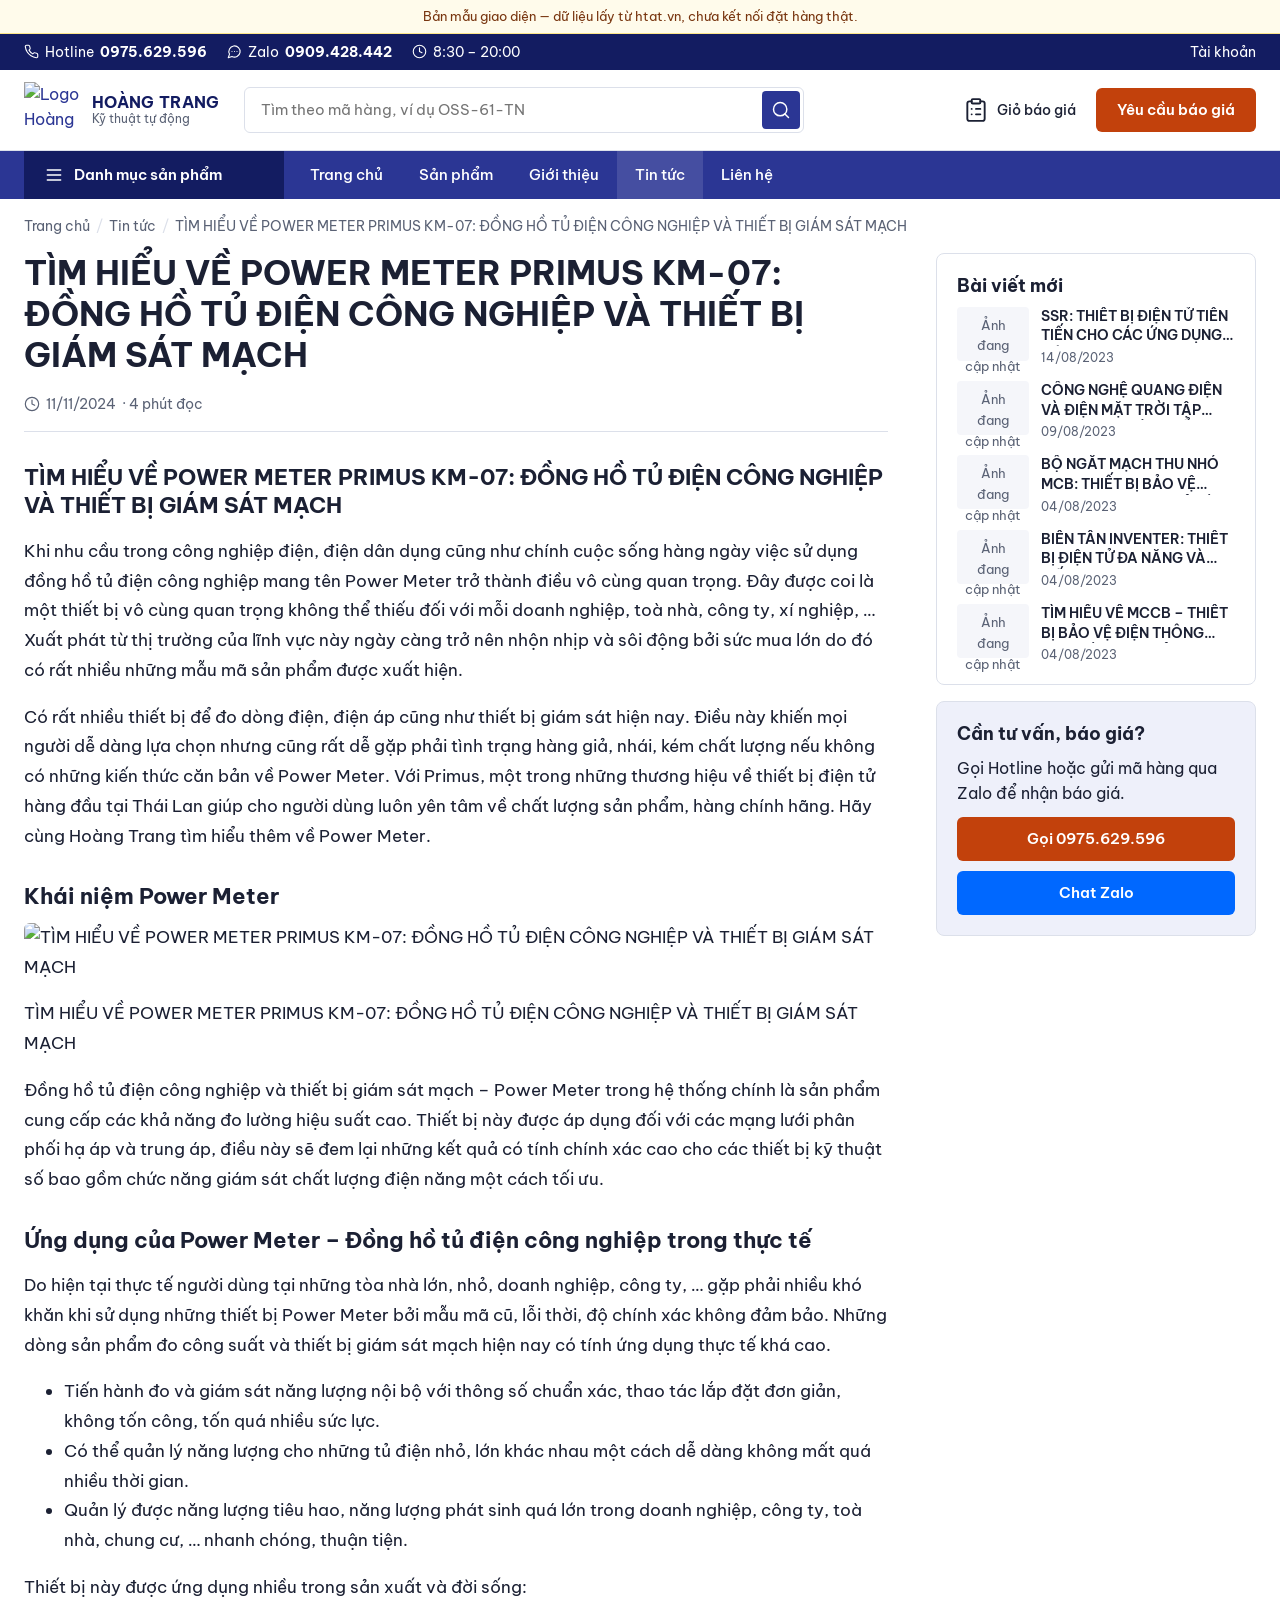
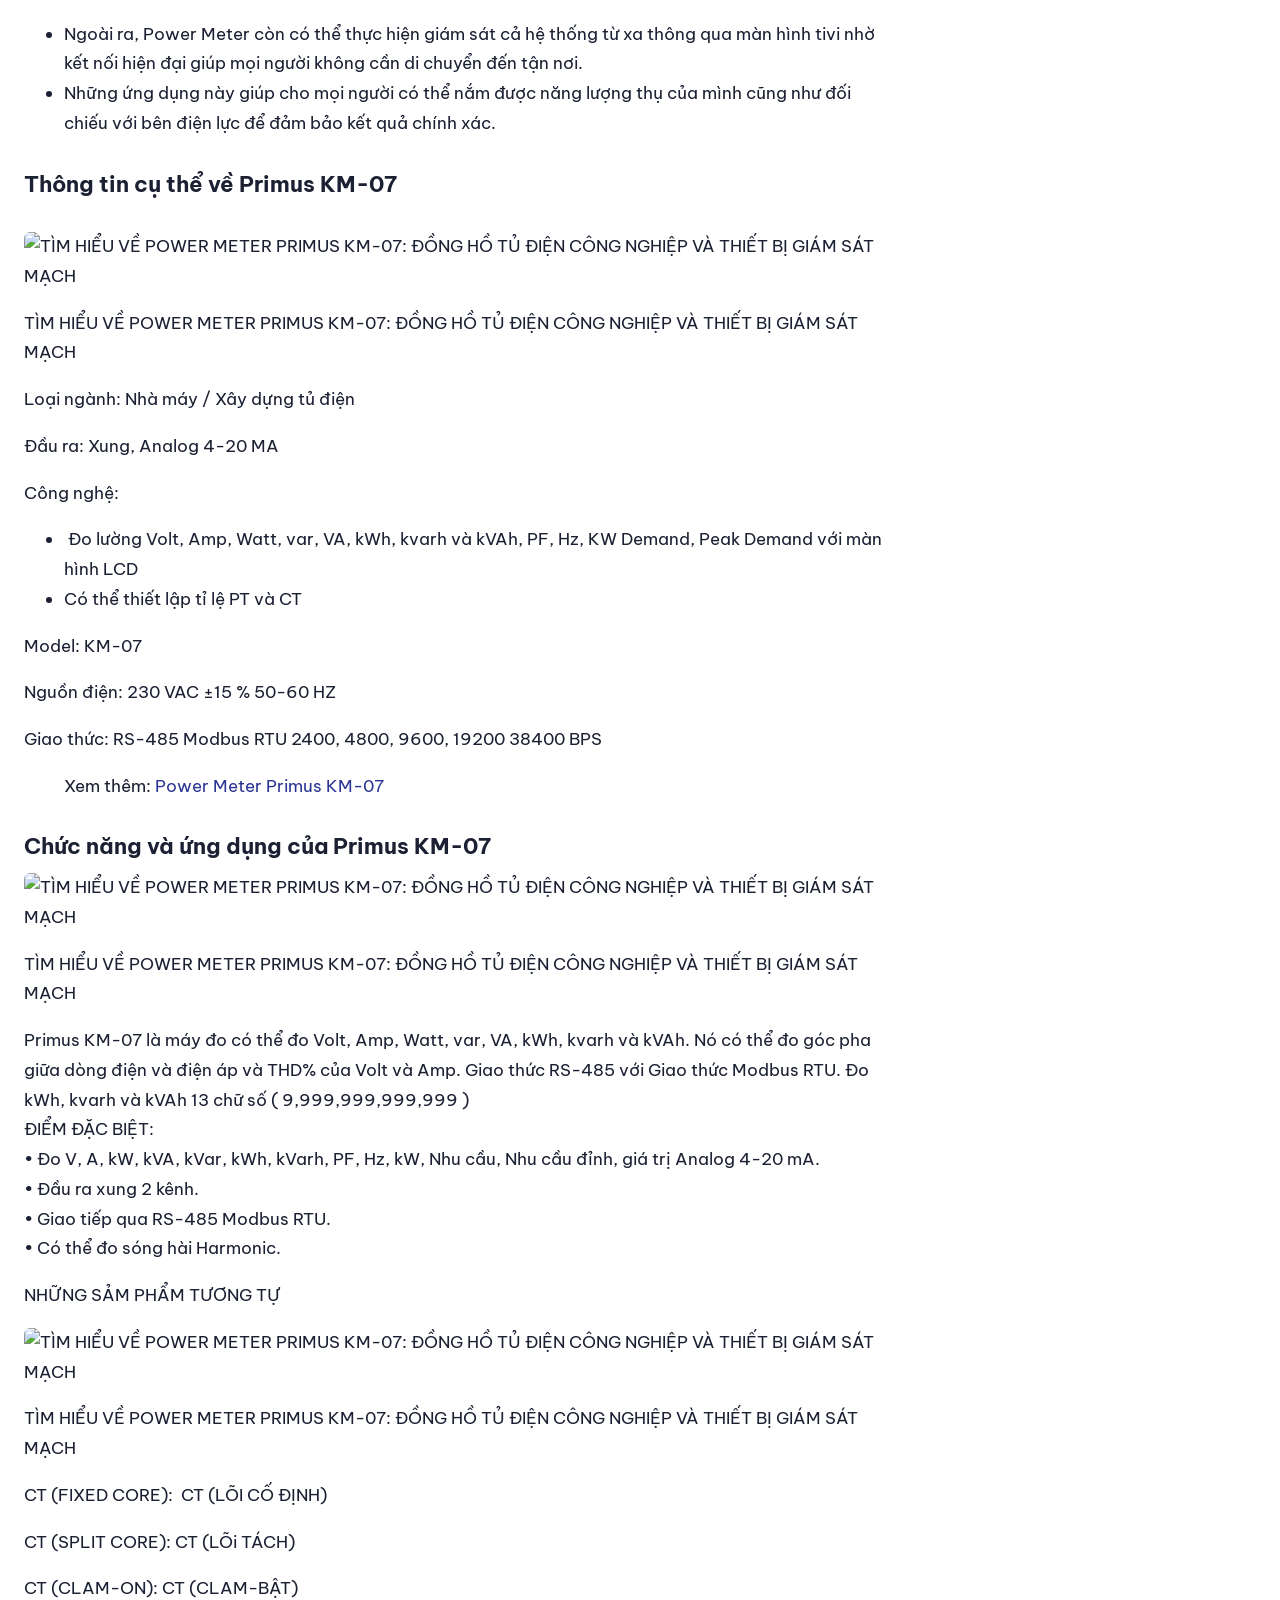
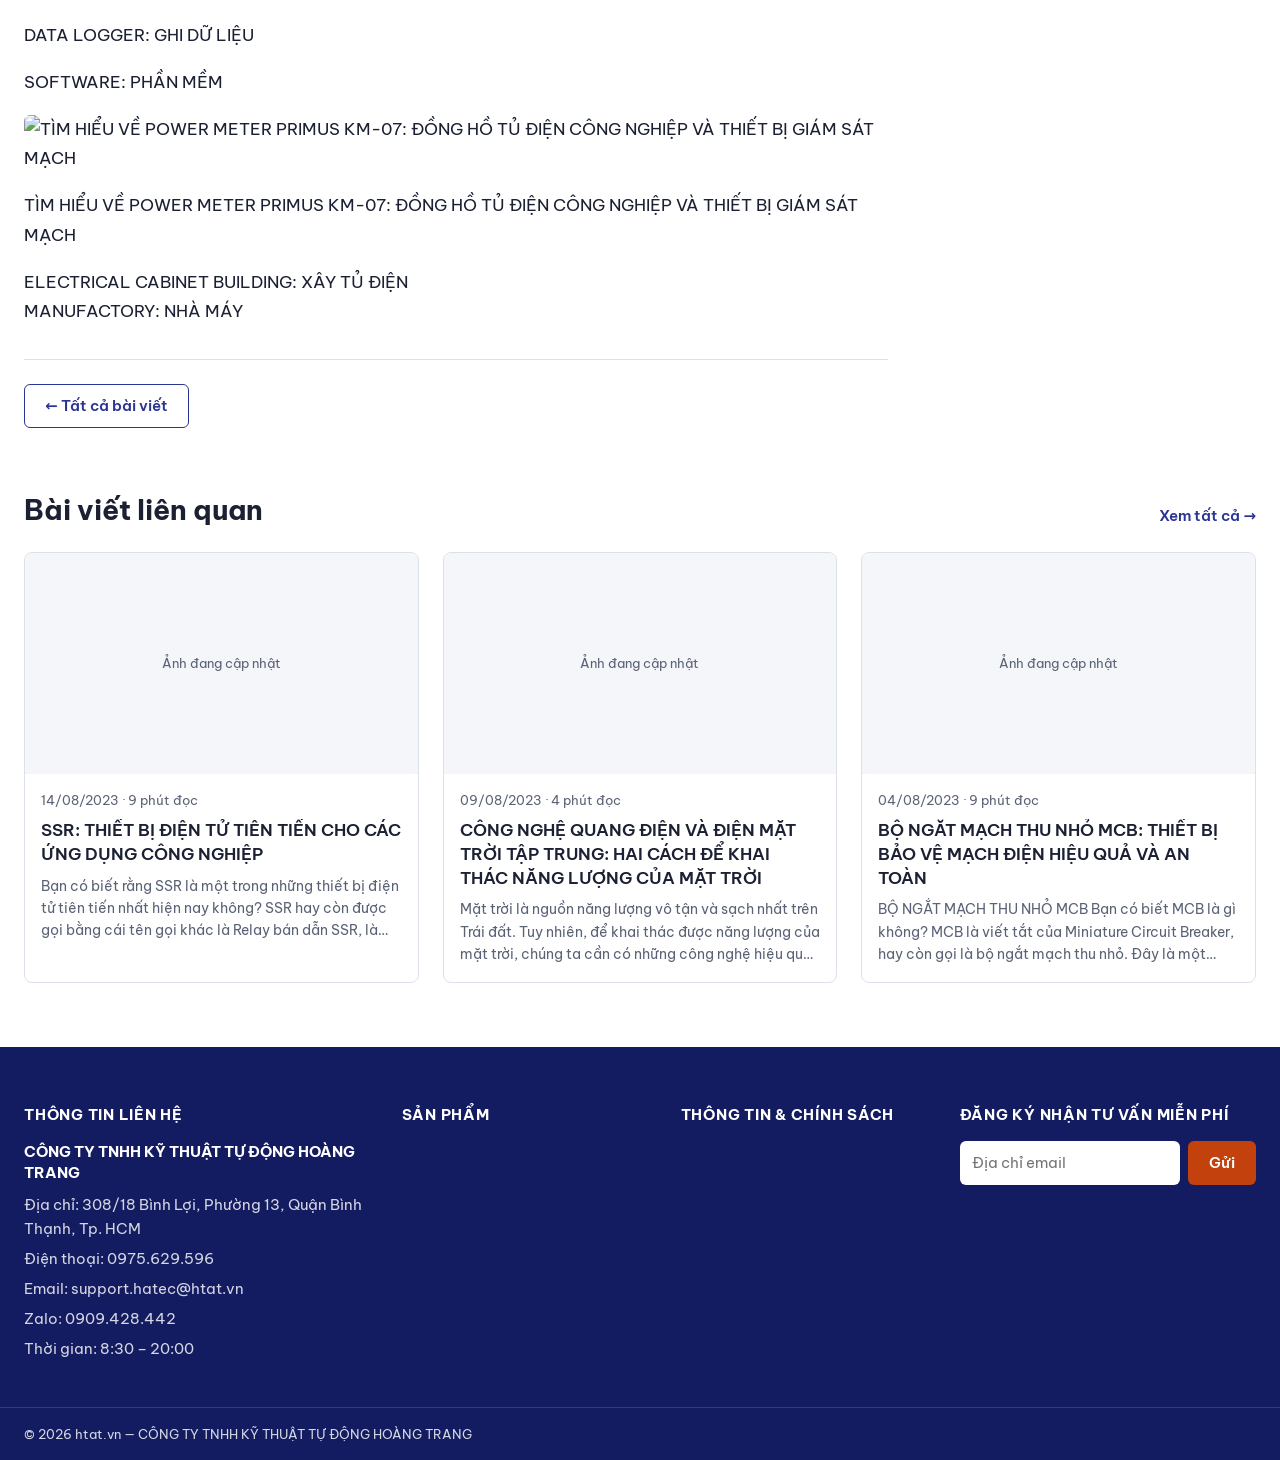
==== bai-viet.html @ a39041cd "Thêm trang Giới thiệu, Tin tức và Chi tiết bài viết Co-Authored-By: Claude Opus 5.5 <noreply@anthrop" ====
<!doctype html>
<html lang="vi">
<head>
  <meta charset="utf-8">
  <meta name="viewport" content="width=device-width, initial-scale=1">
  <meta name="robots" content="noindex, nofollow">
  <title>Bài viết – Hoàng Trang</title>
  <link rel="preconnect" href="https://fonts.googleapis.com">
  <link rel="preconnect" href="https://fonts.gstatic.com" crossorigin>
  <link href="https://fonts.googleapis.com/css2?family=Be+Vietnam+Pro:wght@400;500;600;700&family=Roboto+Mono:wght@500&display=swap" rel="stylesheet">
  <link rel="stylesheet" href="assets/css/style.css?v=7">
</head>
<body data-page="news">
  <div id="site-header"></div>

  <main class="container">
    <nav class="crumbs" aria-label="Vị trí"><ol id="crumbs"><li><a href="index.html">Trang chủ</a></li><li><a href="tin-tuc.html">Tin tức</a></li></ol></nav>

    <div class="article-layout">
      <article class="article" id="article">
        <p class="muted">Đang tải bài viết…</p>
      </article>

      <aside class="article-side" aria-label="Bài viết khác">
        <div class="side-box">
          <h2>Bài viết mới</h2>
          <ul class="side-posts" id="side-posts"></ul>
        </div>
        <div class="side-box side-box--cta">
          <h2>Cần tư vấn, báo giá?</h2>
          <p>Gọi Hotline hoặc gửi mã hàng qua Zalo để nhận báo giá.</p>
          <a class="btn btn--accent btn--block" href="tel:0975629596">Gọi 0975.629.596</a>
          <a class="btn btn--zalo btn--block" href="https://zalo.me/0909428442" target="_blank" rel="noopener">Chat Zalo</a>
        </div>
      </aside>
    </div>

    <section class="section" aria-labelledby="more-title">
      <div class="section-head"><h2 id="more-title">Bài viết liên quan</h2><a href="tin-tuc.html">Xem tất cả →</a></div>
      <div class="grid grid--3 posts" id="more-posts"></div>
    </section>
  </main>

  <div id="site-footer"></div>

  <script src="assets/js/data.js?v=7"></script>
  <script src="assets/js/main.js?v=7"></script>
  <script>
    (function () {
      const H = window.HTAT, $ = H.$;
      H.loadPosts().then((list) => {
        const p = list.find((x) => x.id === Number(H.params.get('id'))) || list[0];
        document.title = p.title + ' – Hoàng Trang';
        $('#crumbs').insertAdjacentHTML('beforeend', '<li>' + H.esc(p.title) + '</li>');
        $('#article').innerHTML =
          '<header class="article__head"><h1>' + H.esc(p.title) + '</h1>' +
          '<p class="article__meta">' + H.icon('clock') + '<time datetime="' + p.date + '">' + H.fmtDate(p.date) + '</time> · ' + p.minutes + ' phút đọc</p></header>' +
          '<div class="prose article__body">' + p.html + '</div>' +
          '<div class="article__foot"><a class="btn btn--outline" href="tin-tuc.html">← Tất cả bài viết</a></div>';
        H.$$('#article .article__body a[href^="https://htat.vn/"]').forEach((a) => { a.target = '_blank'; a.rel = 'noopener'; });
        const others = list.filter((x) => x.id !== p.id);
        $('#side-posts').innerHTML = others.slice(0, 5).map((x) => '<li><a href="' + H.postUrl(x) + '">' + H.img(x.img, '') +
          '<span><b>' + H.esc(x.title) + '</b><time>' + H.fmtDate(x.date) + '</time></span></a></li>').join('');
        $('#more-posts').innerHTML = others.slice(0, 3).map(H.postCardHTML).join('');
      }).catch(() => { $('#article').innerHTML = '<p class="muted">Không tải được bài viết. Hãy mở qua máy chủ local (xem README).</p>'; });
    })();
  </script>
</body>
</html>
---- assets/css/style.css ----
/* =========================================================
   HTAT.VN — Bản mẫu giao diện (bước 3)
   Theo thiết kế đã duyệt: thiet-ke/buoc-2-thiet-ke.md
   ========================================================= */
:root {
  --brand-900: #131C61;
  --brand-700: #2B3694;
  --brand-50: #EEF0FA;
  --accent: #C2410C;
  --accent-hover: #9A3412;
  --text: #1B2033;
  --muted: #5A6275;
  --border: #DCE0EA;
  --bg: #F5F6FA;
  --white: #FFFFFF;
  --ok: #15803D;
  --zalo: #0068FF;

  --font: "Be Vietnam Pro", system-ui, -apple-system, "Segoe UI", Arial, sans-serif;
  --mono: "Roboto Mono", ui-monospace, Menlo, Consolas, monospace;

  --radius: 8px;
  --radius-btn: 6px;
  --shadow: 0 1px 2px rgba(19, 28, 97, .06);
  --shadow-hover: 0 8px 24px rgba(19, 28, 97, .10);
  --container: 1280px;
  --gutter: 24px;
  --section: 64px;
  --btn-h: 44px;
}
@media (max-width: 767px) {
  :root { --gutter: 16px; --section: 40px; --btn-h: 48px; }
}

*, *::before, *::after { box-sizing: border-box; }
html { -webkit-text-size-adjust: 100%; scroll-behavior: smooth; }
body {
  margin: 0; font-family: var(--font); font-size: 16px; line-height: 1.6;
  color: var(--text); background: var(--white); overflow-x: hidden;
}
img { max-width: 100%; height: auto; display: block; }
a { color: var(--brand-700); text-decoration: none; }
a:hover { text-decoration: underline; }
button, input, select, textarea { font: inherit; color: inherit; }
:focus-visible { outline: 2px solid var(--brand-700); outline-offset: 2px; }
.sr-only { position: absolute; width: 1px; height: 1px; overflow: hidden; clip: rect(0 0 0 0); white-space: nowrap; }

h1, h2, h3 { margin: 0 0 .5em; line-height: 1.25; color: var(--text); }
h1 { font-size: 40px; font-weight: 700; line-height: 1.2; }
h2 { font-size: 28px; font-weight: 700; line-height: 1.3; }
h3 { font-size: 20px; font-weight: 600; line-height: 1.4; }
@media (max-width: 767px) {
  h1 { font-size: 28px; } h2 { font-size: 22px; } h3 { font-size: 18px; }
}
.small { font-size: 14px; }
.muted { color: var(--muted); }
.mono { font-family: var(--mono); font-weight: 500; font-size: 13px; }

.container { width: 100%; max-width: calc(var(--container) + var(--gutter) * 2); margin: 0 auto; padding: 0 var(--gutter); }
.section { padding: var(--section) 0; }
.section--soft { background: var(--bg); }
.section-head { display: flex; align-items: end; justify-content: space-between; gap: 16px; margin-bottom: 24px; }
.section-head h2 { margin: 0; }
.section-head a { font-size: 15px; font-weight: 600; white-space: nowrap; }

/* ---------- Nút ---------- */
.btn {
  display: inline-flex; align-items: center; justify-content: center; gap: 8px;
  min-height: var(--btn-h); padding: 0 20px; border-radius: var(--radius-btn);
  border: 1.5px solid transparent; font-size: 15px; font-weight: 600; line-height: 1.2;
  cursor: pointer; text-decoration: none !important; transition: background .15s, border-color .15s, color .15s;
  white-space: nowrap;
}
@media (max-width: 767px) { .btn { font-size: 16px; } }
.btn--accent { background: var(--accent); color: #fff; }
.btn--accent:hover { background: var(--accent-hover); }
.btn--primary { background: var(--brand-700); color: #fff; }
.btn--primary:hover { background: var(--brand-900); }
.btn--outline { background: #fff; color: var(--brand-700); border-color: var(--brand-700); }
.btn--outline:hover { background: var(--brand-50); }
.btn--ghost-white { background: transparent; color: #fff; border-color: rgba(255,255,255,.7); }
.btn--ghost-white:hover { background: rgba(255,255,255,.12); }
.btn--zalo { background: var(--zalo); color: #fff; }
.btn--zalo:hover { background: #0052cc; }
.btn--block { width: 100%; }
.btn svg { width: 18px; height: 18px; flex: none; }

.icon { width: 20px; height: 20px; flex: none; stroke: currentColor; fill: none; stroke-width: 1.75; stroke-linecap: round; stroke-linejoin: round; }

/* ---------- Đầu trang ---------- */
.topbar { background: var(--brand-900); color: #fff; font-size: 14px; }
.topbar .container { display: flex; align-items: center; justify-content: space-between; min-height: 36px; gap: 16px; }
.topbar a { color: #fff; }
.topbar__info { display: flex; gap: 20px; flex-wrap: wrap; }
.topbar__info span { display: inline-flex; align-items: center; gap: 6px; }
.topbar .icon { width: 15px; height: 15px; }

.header { background: #fff; border-bottom: 1px solid var(--border); }
.header__main { display: flex; align-items: center; gap: 24px; min-height: 80px; }
.logo { display: flex; align-items: center; gap: 12px; text-decoration: none !important; flex: none; }
.logo img { height: 56px; width: auto; }
.logo__text { display: flex; flex-direction: column; line-height: 1.2; }
.logo__text b { font-size: 16px; color: var(--brand-900); letter-spacing: .02em; }
.logo__text small { font-size: 12px; color: var(--muted); }
.search { flex: 1; max-width: 560px; position: relative; }
.search input {
  width: 100%; height: 46px; border: 1.5px solid var(--border); border-radius: var(--radius-btn);
  padding: 0 52px 0 16px; font-size: 15px; background: #fff;
}
.search input:focus { border-color: var(--brand-700); outline: none; box-shadow: 0 0 0 3px var(--brand-50); }
.search button {
  position: absolute; right: 4px; top: 4px; width: 38px; height: 38px; border: 0; border-radius: 4px;
  background: var(--brand-700); color: #fff; display: grid; place-items: center; cursor: pointer;
}
.search__suggest {
  position: absolute; left: 0; right: 0; top: calc(100% + 4px); background: #fff; border: 1px solid var(--border);
  border-radius: var(--radius); box-shadow: var(--shadow-hover); z-index: 60; max-height: 420px; overflow: auto; display: none;
}
.search__suggest.open { display: block; }
.search__suggest a { display: flex; gap: 12px; align-items: center; padding: 8px 12px; color: var(--text); text-decoration: none; }
.search__suggest a:hover, .search__suggest a.active { background: var(--brand-50); }
.search__suggest img { width: 44px; height: 44px; object-fit: contain; background: #fff; border: 1px solid var(--border); border-radius: 4px; }
.search__suggest .s-name { font-size: 14px; line-height: 1.35; display: -webkit-box; -webkit-line-clamp: 2; -webkit-box-orient: vertical; overflow: hidden; }
.search__suggest .s-empty { padding: 12px; font-size: 14px; color: var(--muted); }
.header__actions { display: flex; align-items: center; gap: 12px; margin-left: auto; }
.cart-link { position: relative; display: inline-flex; align-items: center; gap: 8px; color: var(--text); font-size: 14px; font-weight: 500; padding: 8px; }
.cart-link .icon { width: 26px; height: 26px; }
.badge-count {
  position: absolute; top: 0; left: 24px; min-width: 20px; height: 20px; padding: 0 5px; border-radius: 999px;
  background: var(--accent); color: #fff; font-size: 12px; font-weight: 700; display: grid; place-items: center;
}
.badge-count[data-n="0"] { display: none; }

.nav { background: var(--brand-700); position: sticky; top: 0; z-index: 50; }
.nav .container { display: flex; align-items: stretch; min-height: 48px; }
.nav__cat {
  display: flex; align-items: center; gap: 10px; padding: 0 20px; background: var(--brand-900); color: #fff;
  border: 0; font-weight: 600; font-size: 15px; cursor: pointer; min-width: 260px;
}
.nav__links { display: flex; list-style: none; margin: 0; padding: 0 0 0 8px; }
.nav__links a { display: flex; align-items: center; height: 100%; padding: 0 18px; color: #fff; font-weight: 500; font-size: 15px; text-decoration: none; }
.nav__links a:hover, .nav__links a[aria-current="page"] { background: rgba(255,255,255,.12); }

.mega {
  position: absolute; left: 0; right: 0; top: 100%; background: #fff; border-bottom: 1px solid var(--border);
  box-shadow: var(--shadow-hover); display: none;
}
.mega.open { display: block; }
.mega__inner { display: grid; grid-template-columns: repeat(4, 1fr) 220px; gap: 24px; padding: 24px 0 28px; }
.mega h4 { margin: 0 0 10px; font-size: 14px; text-transform: uppercase; letter-spacing: .04em; color: var(--brand-700); }
.mega ul { list-style: none; margin: 0; padding: 0; }
.mega li a { display: flex; justify-content: space-between; gap: 8px; padding: 6px 0; color: var(--text); font-size: 15px; }
.mega li a span { color: var(--muted); font-size: 13px; }
.mega__brands { border-left: 1px solid var(--border); padding-left: 24px; }

/* Đầu trang điện thoại */
.mheader { display: none; }
.mbar { display: none; }
@media (max-width: 1023px) {
  .topbar, .header, .nav { display: none; }
  .mheader { display: block; position: sticky; top: 0; z-index: 50; background: #fff; border-bottom: 1px solid var(--border); }
  .mheader__row { display: flex; align-items: center; justify-content: space-between; height: 56px; gap: 8px; }
  .mheader__row .logo img { height: 40px; }
  .mheader__row .logo__text b { font-size: 14px; }
  .mheader__row .logo__text small { display: none; }
  .icon-btn { width: 44px; height: 44px; display: grid; place-items: center; border: 0; background: none; color: var(--text); cursor: pointer; position: relative; border-radius: 6px; }
  .icon-btn .icon { width: 24px; height: 24px; }
  .icon-btn .badge-count { left: auto; right: 2px; top: 2px; }
  .mheader__search { padding: 0 0 10px; }
  .mheader__search .search { max-width: none; }
  .mbar {
    display: grid; grid-template-columns: repeat(4, 1fr); position: fixed; left: 0; right: 0; bottom: 0; z-index: 70;
    height: 60px; background: #fff; border-top: 1px solid var(--border); box-shadow: 0 -4px 16px rgba(19,28,97,.08);
    padding-bottom: env(safe-area-inset-bottom);
  }
  .mbar a, .mbar button {
    display: flex; flex-direction: column; align-items: center; justify-content: center; gap: 2px;
    font-size: 12px; font-weight: 500; color: var(--text); background: none; border: 0; text-decoration: none; position: relative; cursor: pointer;
  }
  .mbar .icon { width: 22px; height: 22px; }
  .mbar .mbar__call { color: var(--accent); }
  .mbar .mbar__zalo { color: var(--zalo); }
  .mbar .badge-count { left: calc(50% + 4px); top: 4px; }
  body { padding-bottom: 60px; }
  body.has-pbar { padding-bottom: 132px; }
}

/* Ngăn kéo menu điện thoại */
.drawer { position: fixed; inset: 0; z-index: 100; display: none; }
.drawer.open { display: block; }
.drawer__bg { position: absolute; inset: 0; background: rgba(19,28,97,.45); }
.drawer__panel {
  position: absolute; left: 0; top: 0; bottom: 0; width: min(86vw, 360px); background: #fff; overflow-y: auto;
  display: flex; flex-direction: column;
}
.drawer__head { display: flex; align-items: center; justify-content: space-between; padding: 8px 8px 8px 16px; background: var(--brand-900); color: #fff; }
.drawer__head .icon-btn { color: #fff; }
.drawer details { border-bottom: 1px solid var(--border); }
.drawer summary { list-style: none; padding: 14px 16px; font-weight: 600; display: flex; justify-content: space-between; cursor: pointer; }
.drawer summary::-webkit-details-marker { display: none; }
.drawer summary::after { content: "+"; color: var(--brand-700); font-size: 20px; line-height: 1; }
.drawer details[open] summary::after { content: "–"; }
.drawer details a { display: block; padding: 10px 16px 10px 28px; color: var(--text); font-size: 15px; }
.drawer__links a { display: block; padding: 14px 16px; border-bottom: 1px solid var(--border); color: var(--text); font-weight: 600; }
.drawer__contact { padding: 16px; margin-top: auto; background: var(--bg); font-size: 14px; display: grid; gap: 6px; }

/* ---------- Thẻ sản phẩm ---------- */
.grid { display: grid; gap: 24px; }
.grid--5 { grid-template-columns: repeat(5, 1fr); }
.grid--4 { grid-template-columns: repeat(4, 1fr); }
.grid--3 { grid-template-columns: repeat(3, 1fr); }
@media (max-width: 1279px) { .grid--5 { grid-template-columns: repeat(4, 1fr); } }
@media (max-width: 1023px) { .grid--5, .grid--4 { grid-template-columns: repeat(3, 1fr); } .grid { gap: 16px; } }
@media (max-width: 767px) { .grid--5, .grid--4, .grid--3 { grid-template-columns: repeat(2, 1fr); gap: 12px; } }

.card {
  background: #fff; border: 1px solid var(--border); border-radius: var(--radius); box-shadow: var(--shadow);
  display: flex; flex-direction: column; overflow: hidden; transition: box-shadow .2s, border-color .2s, transform .2s; min-width: 0;
}
.card:hover { box-shadow: var(--shadow-hover); border-color: var(--brand-700); transform: translateY(-2px); }
.card__img { aspect-ratio: 1 / 1; background: #fff; padding: 16px; display: block; border-bottom: 1px solid var(--border); }
.card__img img { width: 100%; height: 100%; object-fit: contain; }
.card__body { padding: 12px 14px 14px; display: flex; flex-direction: column; gap: 4px; flex: 1; }
.card__brand { font-size: 12px; font-weight: 600; letter-spacing: .05em; text-transform: uppercase; color: var(--brand-700); min-height: 15px; }
.card__name {
  font-size: 15px; font-weight: 500; line-height: 1.4; color: var(--text); margin: 0;
  display: -webkit-box; -webkit-line-clamp: 2; -webkit-box-orient: vertical; overflow: hidden; min-height: 2.8em; word-break: normal; overflow-wrap: anywhere;
}
.card__name a { color: inherit; }
.card__code { color: var(--muted); min-height: 18px; }
.card__price { font-size: 15px; font-weight: 600; color: var(--brand-700); margin-top: auto; padding-top: 6px; }
.card .btn { min-height: 40px; font-size: 14px; padding: 0 12px; margin-top: 8px; }
@media (max-width: 767px) {
  .card__img { padding: 10px; }
  .card__body { padding: 10px; }
  .card__name { font-size: 14px; }
  .card .btn { width: 100%; min-height: 44px; font-size: 14px; }
  .card .btn .lbl-long { display: none; }
}
@media (min-width: 768px) { .card .btn .lbl-short { display: none; } }

/* Hàng cuộn ngang (điện thoại) */
.scroller { display: grid; grid-auto-flow: column; grid-auto-columns: calc((100% - 4 * 24px) / 5); gap: 24px; overflow-x: auto; scroll-snap-type: x mandatory; padding-bottom: 8px; scrollbar-width: thin; }
.scroller > * { scroll-snap-align: start; }
@media (max-width: 1279px) { .scroller { grid-auto-columns: calc((100% - 3 * 24px) / 4); } }
@media (max-width: 1023px) { .scroller { grid-auto-columns: calc((100% - 2 * 16px) / 3); gap: 16px; } }
@media (max-width: 767px) { .scroller { grid-auto-columns: calc((100% - 12px) / 2.15); gap: 12px; } }

/* Ảnh tạm khi thiếu */
.img-ph { width: 100%; height: 100%; display: grid; place-items: center; background: var(--bg); color: var(--muted); font-size: 13px; text-align: center; border-radius: 4px; padding: 8px; }

/* ---------- Trang chủ ---------- */
.hero { background: linear-gradient(135deg, var(--brand-900) 0%, var(--brand-700) 100%); color: #fff; overflow: hidden; }
.hero .container { display: grid; grid-template-columns: 1.1fr 1fr; gap: 48px; align-items: center; padding-top: 56px; padding-bottom: 56px; }
.hero h1 { color: #fff; margin-bottom: 16px; }
.hero p { font-size: 18px; color: rgba(255,255,255,.85); margin: 0 0 24px; max-width: 560px; }
.hero .search { max-width: 560px; margin-bottom: 20px; }
.hero .search input { height: 52px; border-color: transparent; }
.hero .search button { width: 44px; height: 44px; }
.hero__ctas { display: flex; gap: 12px; flex-wrap: wrap; }
.hero__collage { display: grid; grid-template-columns: 1fr 1fr; gap: 16px; }
.hero__collage figure { margin: 0; background: #fff; border-radius: 12px; aspect-ratio: 1/1; padding: 18px; box-shadow: 0 12px 32px rgba(0,0,0,.18); }
.hero__collage figure:nth-child(2) { transform: translateY(24px); }
.hero__collage figure:nth-child(4) { transform: translateY(24px); }
.hero__collage img { width: 100%; height: 100%; object-fit: contain; }
@media (max-width: 1023px) {
  .hero .container { grid-template-columns: 1fr; padding-top: 32px; padding-bottom: 32px; }
  .hero__collage { display: none; }
  .hero p { font-size: 16px; }
}
@media (max-width: 767px) { .hero__ctas .btn { flex: 1 1 100%; } }

.usp { border-bottom: 1px solid var(--border); background: #fff; }
.usp .container { display: grid; grid-template-columns: repeat(4, 1fr); gap: 24px; padding-top: 24px; padding-bottom: 24px; }
.usp__item { display: flex; gap: 14px; align-items: center; }
.usp__icon { width: 48px; height: 48px; border-radius: 50%; background: var(--brand-50); color: var(--brand-700); display: grid; place-items: center; flex: none; }
.usp__icon .icon { width: 24px; height: 24px; }
.usp__item b { display: block; font-size: 15px; line-height: 1.35; }
.usp__item span { font-size: 14px; color: var(--muted); }
@media (max-width: 767px) {
  .usp .container { grid-template-columns: 1fr 1fr; gap: 16px 12px; padding-top: 16px; padding-bottom: 16px; }
  .usp__item { flex-direction: column; align-items: flex-start; gap: 8px; }
  .usp__icon { width: 40px; height: 40px; }
}

.cats { display: grid; grid-template-columns: repeat(6, 1fr); gap: 16px; }
.cat-tile {
  display: flex; flex-direction: column; gap: 10px; padding: 18px 16px; background: #fff; border: 1px solid var(--border);
  border-radius: var(--radius); color: var(--text); text-decoration: none !important; transition: border-color .2s, box-shadow .2s;
}
.cat-tile:hover { border-color: var(--brand-700); box-shadow: var(--shadow-hover); }
.cat-tile__icon { width: 44px; height: 44px; border-radius: 10px; background: var(--brand-50); color: var(--brand-700); display: grid; place-items: center; }
.cat-tile b { font-size: 15px; line-height: 1.35; font-weight: 600; }
.cat-tile span { font-size: 13px; color: var(--muted); margin-top: auto; }
@media (max-width: 1023px) { .cats { grid-template-columns: repeat(3, 1fr); } }
@media (max-width: 767px) { .cats { grid-template-columns: repeat(2, 1fr); gap: 12px; } .cat-tile { padding: 14px 12px; } }

.tabs { display: flex; gap: 8px; overflow-x: auto; margin-bottom: 24px; scrollbar-width: none; padding-bottom: 2px; }
.tabs::-webkit-scrollbar { display: none; }
.tab {
  flex: none; min-height: 40px; padding: 0 18px; border-radius: 999px; border: 1.5px solid var(--border); background: #fff;
  font-weight: 600; font-size: 14px; color: var(--text); cursor: pointer;
}
.tab[aria-selected="true"] { background: var(--brand-700); border-color: var(--brand-700); color: #fff; }

.chips { display: flex; flex-wrap: wrap; gap: 12px; }
.chip {
  display: inline-flex; align-items: center; min-height: 48px; padding: 0 22px; border-radius: 999px; border: 1.5px solid var(--border);
  background: #fff; font-weight: 700; color: var(--brand-900); letter-spacing: .03em; text-decoration: none !important;
}
.chip:hover { border-color: var(--brand-700); background: var(--brand-50); }

.cta-band { background: var(--brand-700); color: #fff; }
.cta-band .container { display: flex; align-items: center; justify-content: space-between; gap: 24px; padding-top: 36px; padding-bottom: 36px; }
.cta-band h2 { color: #fff; margin: 0 0 4px; }
.cta-band p { margin: 0; color: rgba(255,255,255,.85); }
.cta-band__btns { display: flex; gap: 12px; flex-wrap: wrap; }
@media (max-width: 767px) { .cta-band .container { flex-direction: column; align-items: stretch; } .cta-band__btns .btn { flex: 1; } }

.post { background: #fff; border: 1px solid var(--border); border-radius: var(--radius); overflow: hidden; display: flex; flex-direction: column; }
.post__img { aspect-ratio: 16/9; background: var(--brand-50); display: block; }
.post__img img { width: 100%; height: 100%; object-fit: cover; }
.post__body { padding: 16px; display: flex; flex-direction: column; gap: 8px; }
.post__body time { font-size: 13px; color: var(--muted); }
.post__body h3 { font-size: 17px; margin: 0; display: -webkit-box; -webkit-line-clamp: 3; -webkit-box-orient: vertical; overflow: hidden; }
.post__body h3 a { color: var(--text); }
.post__body p { margin: 0; font-size: 14px; color: var(--muted); display: -webkit-box; -webkit-line-clamp: 3; -webkit-box-orient: vertical; overflow: hidden; }
@media (max-width: 767px) { .posts { grid-template-columns: 1fr !important; } }

.quote { background: #fff; border: 1px solid var(--border); border-radius: var(--radius); padding: 24px; margin: 0; display: flex; flex-direction: column; gap: 16px; }
.quote p { margin: 0; font-size: 16px; }
.quote footer { font-weight: 600; color: var(--brand-700); }
.quote .icon { color: var(--brand-700); width: 28px; height: 28px; }
@media (max-width: 767px) { .quotes { grid-template-columns: 1fr !important; } }

/* ---------- Đường dẫn vị trí ---------- */
.crumbs { font-size: 14px; color: var(--muted); padding: 16px 0; }
.crumbs ol { list-style: none; display: flex; flex-wrap: wrap; gap: 6px; margin: 0; padding: 0; }
.crumbs li + li::before { content: "/"; margin-right: 6px; color: var(--border); }
.crumbs a { color: var(--muted); }

/* ---------- Danh mục ---------- */
.cat-head { margin-bottom: 24px; }
.cat-head h1 { margin-bottom: 4px; }
.cat-layout { display: grid; grid-template-columns: 280px 1fr; gap: 32px; align-items: start; padding-bottom: var(--section); }
.filters { background: #fff; border: 1px solid var(--border); border-radius: var(--radius); position: sticky; top: 64px; }
.filters__group { padding: 16px; border-bottom: 1px solid var(--border); }
.filters__group:last-child { border-bottom: 0; }
.filters__group h3 { font-size: 15px; margin: 0 0 10px; text-transform: uppercase; letter-spacing: .04em; color: var(--brand-700); }
.filters__group ul { list-style: none; margin: 0; padding: 0; display: grid; gap: 2px; }
.filters__group a { display: flex; justify-content: space-between; padding: 6px 8px; border-radius: 4px; color: var(--text); font-size: 15px; }
.filters__group a:hover { background: var(--bg); text-decoration: none; }
.filters__group a.active { background: var(--brand-50); color: var(--brand-700); font-weight: 600; }
.filters__group a span, .check span.n { color: var(--muted); font-size: 13px; }
.check { display: flex; align-items: center; gap: 10px; padding: 6px 8px; font-size: 15px; cursor: pointer; }
.check input { width: 18px; height: 18px; accent-color: var(--brand-700); }
.check span.n { margin-left: auto; }
.filters__sheet-head, .filters__sheet-foot { display: none; }

.toolbar { display: flex; align-items: center; justify-content: space-between; gap: 12px; margin-bottom: 16px; flex-wrap: wrap; }
.toolbar__right { display: flex; gap: 8px; align-items: center; }
.select { height: 40px; border: 1.5px solid var(--border); border-radius: var(--radius-btn); padding: 0 12px; background: #fff; font-size: 14px; }
.view-toggle { display: inline-flex; border: 1.5px solid var(--border); border-radius: var(--radius-btn); overflow: hidden; }
.view-toggle button { width: 40px; height: 37px; border: 0; background: #fff; display: grid; place-items: center; cursor: pointer; color: var(--muted); }
.view-toggle button[aria-pressed="true"] { background: var(--brand-700); color: #fff; }
.btn-filter { display: none; }

.list { display: grid; gap: 0; border: 1px solid var(--border); border-radius: var(--radius); overflow: hidden; background: #fff; }
.row { display: grid; grid-template-columns: 72px 1fr 140px 110px 110px 190px; gap: 16px; align-items: center; padding: 12px 16px; border-bottom: 1px solid var(--border); font-size: 14px; }
.row:last-child { border-bottom: 0; }
.row--head { background: var(--bg); font-weight: 600; color: var(--muted); font-size: 13px; text-transform: uppercase; letter-spacing: .03em; }
.row img { width: 64px; height: 64px; object-fit: contain; }
.row__name { font-weight: 500; font-size: 15px; color: var(--text); }
.row .btn { min-height: 38px; font-size: 14px; padding: 0 12px; }
@media (max-width: 1279px) { .row { grid-template-columns: 64px 1fr 120px 100px 170px; } .row .c-origin { display: none; } }

.pager { display: flex; gap: 6px; justify-content: center; margin-top: 32px; flex-wrap: wrap; }
.pager button { min-width: 44px; height: 44px; border: 1.5px solid var(--border); border-radius: var(--radius-btn); background: #fff; font-weight: 600; cursor: pointer; }
.pager button[aria-current="page"] { background: var(--brand-700); border-color: var(--brand-700); color: #fff; }
.pager button:disabled { opacity: .4; cursor: default; }
.empty { padding: 48px 16px; text-align: center; color: var(--muted); background: #fff; border: 1px dashed var(--border); border-radius: var(--radius); }

.desc-short { color: var(--muted); max-width: 820px; margin: 0; }

@media (max-width: 1023px) {
  .cat-layout { grid-template-columns: 1fr; }
  .btn-filter { display: inline-flex; }
  .view-toggle { display: none; }
  .filters { display: none; position: fixed; inset: auto 0 0 0; top: auto; z-index: 110; max-height: 82vh; overflow-y: auto; border-radius: 16px 16px 0 0; }
  .filters.open { display: block; }
  .filters__sheet-head { display: flex; justify-content: space-between; align-items: center; padding: 8px 8px 8px 16px; border-bottom: 1px solid var(--border); position: sticky; top: 0; background: #fff; }
  .filters__sheet-foot { display: block; padding: 12px 16px; position: sticky; bottom: 0; background: #fff; border-top: 1px solid var(--border); }
  .sheet-bg { position: fixed; inset: 0; background: rgba(19,28,97,.45); z-index: 105; display: none; }
  .sheet-bg.open { display: block; }
}

/* ---------- Chi tiết sản phẩm ---------- */
.pd { display: grid; grid-template-columns: 55fr 45fr; gap: 48px; align-items: start; }
.gallery__main { position: relative; aspect-ratio: 1/1; background: #fff; border: 1px solid var(--border); border-radius: var(--radius); padding: 24px; cursor: zoom-in; }
.gallery__main img { width: 100%; height: 100%; object-fit: contain; }
.gallery__thumbs { display: flex; gap: 10px; margin-top: 12px; overflow-x: auto; }
.gallery__thumbs button { flex: none; width: 76px; height: 76px; padding: 6px; background: #fff; border: 1.5px solid var(--border); border-radius: 6px; cursor: pointer; }
.gallery__thumbs button[aria-current="true"] { border-color: var(--brand-700); }
.gallery__thumbs img { width: 100%; height: 100%; object-fit: contain; }
.pd__brand { font-size: 13px; font-weight: 700; letter-spacing: .06em; text-transform: uppercase; color: var(--brand-700); }
.pd h1 { font-size: 30px; margin: 6px 0 16px; }
.facts { width: 100%; border-collapse: collapse; font-size: 15px; margin-bottom: 16px; }
.facts th, .facts td { text-align: left; padding: 9px 12px; border-bottom: 1px solid var(--border); vertical-align: top; }
.facts th { width: 130px; font-weight: 500; color: var(--muted); background: var(--bg); }
.facts .ok { color: var(--ok); font-weight: 600; }
.pd__price { font-size: 20px; font-weight: 600; color: var(--brand-700); margin: 8px 0 16px; }
.pd__price small { display: block; font-size: 14px; font-weight: 400; color: var(--muted); }
.buy { display: flex; gap: 12px; margin-bottom: 12px; }
.qty { display: inline-flex; align-items: center; border: 1.5px solid var(--border); border-radius: var(--radius-btn); height: var(--btn-h); flex: none; }
.qty button { width: 40px; height: 100%; border: 0; background: none; font-size: 20px; cursor: pointer; color: var(--brand-700); }
.qty input { width: 48px; height: 100%; border: 0; text-align: center; font-weight: 600; -moz-appearance: textfield; }
.qty input::-webkit-inner-spin-button { -webkit-appearance: none; }
.buy .btn--accent { flex: 1; }
.contact-btns { display: grid; grid-template-columns: 1fr 1fr; gap: 12px; margin-bottom: 20px; }
.policies { display: grid; grid-template-columns: repeat(3, 1fr); gap: 10px; }
.policy { border: 1px solid var(--border); border-radius: var(--radius); padding: 12px; background: var(--bg); font-size: 13px; color: var(--muted); }
.policy b { display: block; color: var(--text); font-size: 14px; margin-bottom: 2px; }
.policy .icon { color: var(--brand-700); margin-bottom: 6px; }
.pd__phone { font-size: 14px; color: var(--muted); margin: -8px 0 16px; }

.ptabs { position: sticky; top: 48px; z-index: 30; background: #fff; border-bottom: 1px solid var(--border); margin-top: 48px; }
.ptabs .tabs { margin: 0; padding: 10px 0; }
.ppanel { padding: 32px 0; border-bottom: 1px solid var(--border); scroll-margin-top: 120px; }
.ppanel > h2 { font-size: 22px; }
.prose { max-width: 860px; overflow-wrap: anywhere; }
.prose img { max-width: 100%; height: auto; margin: 12px auto; }
.prose h2 { font-size: 22px; margin-top: 1.4em; }
.prose h3 { font-size: 18px; margin-top: 1.2em; }
.prose table, .spec-table { border-collapse: collapse; width: 100%; font-size: 14px; display: block; overflow-x: auto; }
.prose td, .prose th, .spec-table td, .spec-table th { border: 1px solid var(--border); padding: 8px 10px; text-align: left; vertical-align: top; }
.spec-table th { background: var(--bg); width: 40%; font-weight: 500; }
.prose.collapsed { max-height: 640px; overflow: hidden; position: relative; }
.prose.collapsed::after { content: ""; position: absolute; left: 0; right: 0; bottom: 0; height: 120px; background: linear-gradient(transparent, #fff); }
.docs { list-style: none; padding: 0; margin: 0; display: grid; gap: 10px; max-width: 720px; }
.docs a { display: flex; align-items: center; gap: 12px; padding: 12px 16px; border: 1px solid var(--border); border-radius: var(--radius); color: var(--text); overflow-wrap: anywhere; }
.docs a:hover { border-color: var(--brand-700); background: var(--brand-50); text-decoration: none; }
.docs .icon { color: var(--accent); }

.pbar { display: none; }
@media (max-width: 1023px) {
  .pd { grid-template-columns: 1fr; gap: 20px; }
  .ptabs { top: 56px; }
  .policies { grid-template-columns: 1fr; }
  .pbar {
    display: grid; grid-template-columns: 52px 52px 1fr; gap: 8px; position: fixed; left: 0; right: 0; bottom: 60px; z-index: 65;
    background: #fff; border-top: 1px solid var(--border); padding: 8px 16px;
  }
  .pbar .btn { min-height: 48px; padding: 0; }
}
@media (max-width: 767px) {
  .gallery { margin: 0 calc(var(--gutter) * -1); }
  .gallery__main { border-radius: 0; border-left: 0; border-right: 0; }
  .gallery__thumbs { padding: 0 var(--gutter); }
  .pd h1 { font-size: 22px; }
  .facts th { width: 110px; }
  .contact-btns { grid-template-columns: 1fr; }
}

.lightbox { position: fixed; inset: 0; z-index: 200; background: rgba(10,14,40,.92); display: none; place-items: center; padding: 24px; }
.lightbox.open { display: grid; }
.lightbox img { max-width: min(92vw, 1000px); max-height: 86vh; object-fit: contain; background: #fff; border-radius: 8px; }
.lightbox .icon-btn { position: absolute; top: 12px; right: 12px; color: #fff; display: grid; width: 44px; height: 44px; background: none; border: 0; cursor: pointer; }

/* ---------- Giỏ hàng ---------- */
.cart-layout { display: grid; grid-template-columns: 1fr 360px; gap: 32px; align-items: start; padding-bottom: var(--section); }
.cart-table { background: #fff; border: 1px solid var(--border); border-radius: var(--radius); overflow: hidden; }
.citem { display: grid; grid-template-columns: 88px 1fr 140px 110px 44px; gap: 16px; align-items: center; padding: 16px; border-bottom: 1px solid var(--border); }
.citem:last-child { border-bottom: 0; }
.citem--head { background: var(--bg); padding: 10px 16px; font-size: 13px; font-weight: 600; color: var(--muted); text-transform: uppercase; letter-spacing: .03em; }
.citem img { width: 88px; height: 88px; object-fit: contain; border: 1px solid var(--border); border-radius: 6px; padding: 4px; background: #fff; }
.citem__name { font-weight: 500; color: var(--text); line-height: 1.4; }
.citem__price { font-weight: 600; color: var(--brand-700); }
.citem .qty { height: 40px; }
.citem .qty button { width: 36px; }
.citem .qty input { width: 40px; }
.remove { width: 44px; height: 44px; border: 0; background: none; color: var(--muted); cursor: pointer; border-radius: 6px; display: grid; place-items: center; }
.remove:hover { color: var(--accent); background: var(--bg); }
.summary { background: #fff; border: 1px solid var(--border); border-radius: var(--radius); padding: 20px; position: sticky; top: 64px; }
.summary h2 { font-size: 20px; }
.summary dl { display: grid; grid-template-columns: 1fr auto; gap: 10px; margin: 0 0 16px; font-size: 15px; }
.summary dt { color: var(--muted); }
.summary dd { margin: 0; font-weight: 600; text-align: right; }
.summary .total { border-top: 1px solid var(--border); padding-top: 12px; font-size: 18px; color: var(--brand-700); }
.summary .note { font-size: 13px; color: var(--muted); margin: 12px 0 0; }
.notice { background: #FFF7ED; border: 1px solid #FED7AA; color: #7C2D12; border-radius: var(--radius); padding: 12px 14px; font-size: 14px; margin-top: 12px; display: none; }
.notice.show { display: block; }
.cart-empty { text-align: center; padding: 56px 16px 72px; }
.cart-empty .icon { width: 64px; height: 64px; color: var(--border); margin: 0 auto 12px; }
.cart-empty .btns { display: flex; gap: 12px; justify-content: center; flex-wrap: wrap; margin-top: 20px; }
.cart-foot { display: flex; justify-content: space-between; gap: 12px; margin-top: 16px; flex-wrap: wrap; }
@media (max-width: 1023px) {
  .cart-layout { grid-template-columns: 1fr; }
  .citem--head { display: none; }
  .citem { grid-template-columns: 72px 1fr 44px; grid-template-areas: "img name rm" "img qty price"; gap: 8px 12px; }
  .citem img { width: 72px; height: 72px; grid-area: img; }
  .citem__info { grid-area: name; }
  .citem .qty { grid-area: qty; justify-self: start; }
  .citem__price { grid-area: price; justify-self: end; font-size: 14px; }
  .citem .remove { grid-area: rm; align-self: start; }
  .summary { position: static; }
  .summary .btn--accent.desk { display: none; }
  .cart-sticky { position: fixed; left: 0; right: 0; bottom: 60px; z-index: 65; background: #fff; border-top: 1px solid var(--border); padding: 8px 16px; }
}
@media (min-width: 1024px) { .cart-sticky { display: none; } }

/* ---------- Liên hệ ---------- */
.contact-layout { display: grid; grid-template-columns: 1fr 1fr; gap: 32px; align-items: start; }
.info-cards { display: grid; gap: 12px; }
.info-card { display: flex; gap: 14px; align-items: flex-start; padding: 16px; border: 1px solid var(--border); border-radius: var(--radius); background: #fff; color: var(--text); text-decoration: none !important; }
a.info-card:hover { border-color: var(--brand-700); background: var(--brand-50); }
.info-card .usp__icon { width: 44px; height: 44px; }
.info-card small { display: block; font-size: 13px; color: var(--muted); }
.info-card b { font-size: 16px; font-weight: 600; }
.form { background: #fff; border: 1px solid var(--border); border-radius: var(--radius); padding: 24px; }
.form h2 { font-size: 22px; }
.field { display: grid; gap: 6px; margin-bottom: 16px; }
.field label { font-size: 14px; font-weight: 600; }
.field label .req { color: var(--accent); }
.field input, .field textarea {
  width: 100%; min-height: 46px; border: 1.5px solid var(--border); border-radius: var(--radius-btn); padding: 10px 14px; font-size: 16px; background: #fff;
}
.field textarea { min-height: 140px; resize: vertical; }
.field input:focus, .field textarea:focus { border-color: var(--brand-700); outline: none; box-shadow: 0 0 0 3px var(--brand-50); }
.field .err { color: var(--accent); font-size: 13px; display: none; }
.field.invalid input, .field.invalid textarea { border-color: var(--accent); }
.field.invalid .err { display: block; }
.map { margin-top: 32px; border-radius: var(--radius); overflow: hidden; border: 1px solid var(--border); }
.map iframe { display: block; width: 100%; height: 420px; border: 0; }
@media (max-width: 1023px) { .contact-layout { grid-template-columns: 1fr; } .map iframe { height: 320px; } }
@media (max-width: 767px) { .form { padding: 16px; } }

/* ---------- Chân trang ---------- */
.footer { background: var(--brand-900); color: rgba(255,255,255,.82); font-size: 15px; }
.footer a { color: rgba(255,255,255,.82); }
.footer a:hover { color: #fff; }
.footer__grid { display: grid; grid-template-columns: 1.4fr 1fr 1fr 1.2fr; gap: 32px; padding: 56px 0 40px; }
.footer h4 { color: #fff; font-size: 15px; text-transform: uppercase; letter-spacing: .05em; margin: 0 0 14px; }
.footer ul { list-style: none; margin: 0; padding: 0; display: grid; gap: 8px; }
.footer__company b { color: #fff; display: block; margin-bottom: 10px; line-height: 1.4; }
.footer__company p { margin: 0 0 6px; }
.footer__sub { display: flex; gap: 8px; margin-top: 4px; }
.footer__sub input { flex: 1; min-width: 0; height: 44px; border-radius: var(--radius-btn); border: 0; padding: 0 12px; }
.footer__bottom { border-top: 1px solid rgba(255,255,255,.14); padding: 16px 0; font-size: 13px; }
.footer details summary { list-style: none; }
.footer details summary::-webkit-details-marker { display: none; }
@media (min-width: 768px) { .footer details > summary { pointer-events: none; } }
@media (max-width: 1023px) { .footer__grid { grid-template-columns: 1fr 1fr; } }
@media (max-width: 767px) {
  .footer__grid { grid-template-columns: 1fr; gap: 0; padding: 32px 0 16px; }
  .footer__grid > * { border-bottom: 1px solid rgba(255,255,255,.14); padding: 14px 0; }
  .footer details summary { display: flex; justify-content: space-between; cursor: pointer; }
  .footer details summary h4 { margin: 0; }
  .footer details summary::after { content: "+"; color: #fff; font-size: 20px; line-height: 1; }
  .footer details[open] summary::after { content: "–"; }
  .footer details ul { margin-top: 12px; }
}

/* Thông báo nhỏ */
.toast {
  position: fixed; left: 50%; bottom: 24px; transform: translateX(-50%) translateY(20px); opacity: 0; pointer-events: none;
  background: var(--brand-900); color: #fff; padding: 12px 18px; border-radius: 8px; font-size: 15px; z-index: 300;
  transition: opacity .2s, transform .2s; box-shadow: var(--shadow-hover); max-width: calc(100vw - 32px);
}
.toast.show { opacity: 1; transform: translateX(-50%) translateY(0); }
@media (max-width: 1023px) { .toast { bottom: 140px; } }

.proto-note { background: #FFFBEB; color: #78350F; font-size: 13px; text-align: center; padding: 6px 16px; border-bottom: 1px solid #FDE68A; }

/* Khung ảnh vuông cố định: ảnh dọc/ngang không làm lệch thẻ */
.card__img, .gallery__main, .hero__collage figure, .post__img { position: relative; overflow: hidden; }
.card__img > img, .card__img > .img-ph,
.gallery__main > img, .gallery__main > .img-ph,
.hero__collage figure > img, .post__img > img, .post__img > .img-ph {
  position: absolute; inset: 0; width: 100%; height: 100%; padding: inherit; box-sizing: border-box;
}
.post__img > img { padding: 0; }
.card__img > img, .gallery__main > img, .hero__collage figure > img { object-fit: contain; }
/* Điện thoại: ô tìm đã có ở đầu trang, ẩn ô trùng trong khối mở đầu */
@media (max-width: 1023px) { .hero .search { display: none; } }
/* Chống tràn ngang: cột lưới không bị nội dung kéo giãn */
.pd { grid-template-columns: minmax(0, 55fr) minmax(0, 45fr); }
.cat-layout { grid-template-columns: 280px minmax(0, 1fr); }
.cart-layout { grid-template-columns: minmax(0, 1fr) 360px; }
.contact-layout { grid-template-columns: minmax(0, 1fr) minmax(0, 1fr); }
.buy .btn, .pbar .btn, .contact-btns .btn { white-space: normal; min-width: 0; text-align: center; }
@media (max-width: 1023px) {
  .pd, .cat-layout, .cart-layout, .contact-layout { grid-template-columns: minmax(0, 1fr); }
  .pbar { grid-template-columns: 52px 52px minmax(0, 1fr); }
  .pbar .btn { font-size: 15px; }
}
.citem__price { white-space: nowrap; }
@media (max-width: 1023px) { .citem { grid-template-columns: 72px minmax(0, 1fr) auto; } }
.card__code { white-space: nowrap; overflow: hidden; text-overflow: ellipsis; }
@media (min-width: 1024px) { .sheet-bg { display: none !important; } }

/* Bước 4 (TEST) — vùng bấm tối thiểu 44px trên điện thoại */
@media (max-width: 767px) {
  .search input { height: 48px; }
  .search button { width: 44px; height: 44px; top: 2px; right: 2px; }
  .tab { min-height: 44px; }
  .qty, .citem .qty { height: 44px; }
  .qty button, .citem .qty button { width: 44px; }
}
@media (max-width: 767px) {
  .qty, .citem .qty { height: 48px; }
  .select { height: 44px; }
  .btn-filter { min-height: 44px !important; }
}

/* =========================================================
   Trang Giới thiệu
   ========================================================= */
.page-hero { background: linear-gradient(135deg, var(--brand-900) 0%, var(--brand-700) 100%); color: #fff; padding: 8px 0 48px; }
.page-hero h1 { color: #fff; margin: 8px 0 16px; }
.page-hero__lead { font-size: 18px; color: rgba(255,255,255,.88); max-width: 880px; margin: 0; }
.page-hero__lead b { color: #fff; }
.crumbs--light, .crumbs--light a { color: rgba(255,255,255,.75); }
.crumbs--light li + li::before { color: rgba(255,255,255,.4); }
@media (max-width: 767px) { .page-hero { padding-bottom: 32px; } .page-hero__lead { font-size: 16px; } }

.brand-grid { display: grid; grid-template-columns: repeat(5, 1fr); gap: 16px; }
.brand-tile { display: flex; flex-direction: column; gap: 4px; padding: 24px 20px; border: 1px solid var(--border); border-radius: var(--radius); background: #fff; color: var(--text); text-decoration: none !important; transition: border-color .2s, box-shadow .2s; }
.brand-tile:hover { border-color: var(--brand-700); box-shadow: var(--shadow-hover); }
.brand-tile b { font-size: 20px; color: var(--brand-900); letter-spacing: .02em; }
.brand-tile span { font-size: 14px; color: var(--muted); }
@media (max-width: 1023px) { .brand-grid { grid-template-columns: repeat(3, 1fr); } }
@media (max-width: 767px) { .brand-grid { grid-template-columns: repeat(2, 1fr); gap: 12px; } .brand-tile { padding: 16px; } .brand-tile b { font-size: 17px; } }

.about-card { background: #fff; border: 1px solid var(--border); border-radius: var(--radius); padding: 20px; display: flex; flex-direction: column; gap: 10px; }
.about-card h3 { font-size: 18px; margin: 0; }
.about-card p { margin: 0; color: var(--muted); font-size: 15px; }
@media (max-width: 767px) { .about-cards { grid-template-columns: 1fr !important; } }

.about-split { display: grid; grid-template-columns: minmax(0, 1fr) minmax(0, 1fr); gap: 48px; align-items: start; }
@media (max-width: 1023px) { .about-split { grid-template-columns: minmax(0, 1fr); gap: 32px; } }
.check-list, .partner-list, .info-list { list-style: none; margin: 0; padding: 0; display: grid; gap: 12px; }
.check-list li, .info-list li { display: flex; gap: 12px; align-items: flex-start; font-size: 16px; }
.check-list li > span, .info-list li > span { flex: none; width: 36px; height: 36px; border-radius: 50%; background: var(--brand-50); color: var(--brand-700); display: grid; place-items: center; }
.check-list .icon, .info-list .icon { width: 18px; height: 18px; }
.check-list li, .info-list li { line-height: 1.5; padding-top: 6px; }
.check-list li > span, .info-list li > span { margin-top: -6px; }
.partner-list li { padding: 12px 16px; border: 1px solid var(--border); border-left: 4px solid var(--brand-700); border-radius: 6px; background: #fff; font-weight: 500; }

.motto { background: var(--brand-50); padding: 48px 0; }
.motto blockquote { margin: 0 auto; max-width: 900px; border-left: 4px solid var(--accent); padding: 4px 0 4px 24px; }
.motto p { margin: 0 0 12px; font-size: 17px; }
.motto p:last-child { margin: 0; }
@media (max-width: 767px) { .motto { padding: 32px 0; } .motto blockquote { padding-left: 16px; } .motto p { font-size: 16px; } }

.brochure { display: block; border: 1px solid var(--border); border-radius: var(--radius); overflow: hidden; background: #fff; }
.brochure img { width: 100%; height: auto; }
.brochure:hover { box-shadow: var(--shadow-hover); }
.contact-box { background: #fff; border: 1px solid var(--border); border-radius: var(--radius); padding: 24px; }
.contact-box .info-list { margin: 8px 0 20px; }
@media (max-width: 767px) { .contact-box { padding: 16px; } }

/* =========================================================
   Trang Tin tức & Chi tiết bài viết
   ========================================================= */
.post--featured { display: grid; grid-template-columns: minmax(0, 1.2fr) minmax(0, 1fr); margin-bottom: 24px; }
.post--featured .post__img { aspect-ratio: auto; min-height: 320px; }
.post--featured .post__body { padding: 28px; justify-content: center; gap: 12px; }
.post--featured h2 { font-size: 24px; margin: 0; }
.post--featured h2 a { color: var(--text); }
.post--featured .btn { align-self: flex-start; }
.badge-new { align-self: flex-start; background: var(--accent); color: #fff; font-size: 12px; font-weight: 700; text-transform: uppercase; letter-spacing: .05em; padding: 4px 10px; border-radius: 999px; }
@media (max-width: 767px) {
  .post--featured { grid-template-columns: minmax(0, 1fr); }
  .post--featured .post__img { min-height: 0; aspect-ratio: 16/9; }
  .post--featured .post__body { padding: 16px; }
  .post--featured h2 { font-size: 20px; }
  .post--featured .btn { align-self: stretch; }
}

.article-layout { display: grid; grid-template-columns: minmax(0, 1fr) 320px; gap: 48px; align-items: start; }
.article__head { margin-bottom: 24px; padding-bottom: 16px; border-bottom: 1px solid var(--border); }
.article__head h1 { font-size: 34px; }
.article__meta { display: flex; align-items: center; gap: 6px; margin: 0; color: var(--muted); font-size: 14px; }
.article__meta .icon { width: 16px; height: 16px; }
.article__body { max-width: none; font-size: 17px; line-height: 1.75; }
.article__body img { border-radius: 6px; }
.article__body figure, .article__body .wp-caption { max-width: 100% !important; margin: 16px 0; }
.article__foot { margin-top: 32px; padding-top: 24px; border-top: 1px solid var(--border); }
.article-side { position: sticky; top: 64px; display: grid; gap: 16px; }
.side-box { background: #fff; border: 1px solid var(--border); border-radius: var(--radius); padding: 20px; }
.side-box h2 { font-size: 18px; }
.side-box--cta { background: var(--brand-50); display: grid; gap: 10px; }
.side-box--cta h2, .side-box--cta p { margin: 0; }
.side-posts { list-style: none; margin: 0; padding: 0; display: grid; gap: 14px; }
.side-posts a { display: grid; grid-template-columns: 72px minmax(0, 1fr); gap: 12px; color: var(--text); text-decoration: none; align-items: start; }
.side-posts a:hover b { color: var(--brand-700); }
.side-posts img, .side-posts .img-ph { width: 72px; height: 54px; object-fit: cover; border-radius: 4px; }
.side-posts b { font-size: 14px; font-weight: 600; line-height: 1.4; display: -webkit-box; -webkit-line-clamp: 2; -webkit-box-orient: vertical; overflow: hidden; }
.side-posts time { display: block; font-size: 12px; color: var(--muted); margin-top: 2px; }
@media (max-width: 1023px) {
  .article-layout { grid-template-columns: minmax(0, 1fr); gap: 32px; }
  .article-side { position: static; }
}
@media (max-width: 767px) { .article__head h1 { font-size: 24px; } .article__body { font-size: 16px; } }
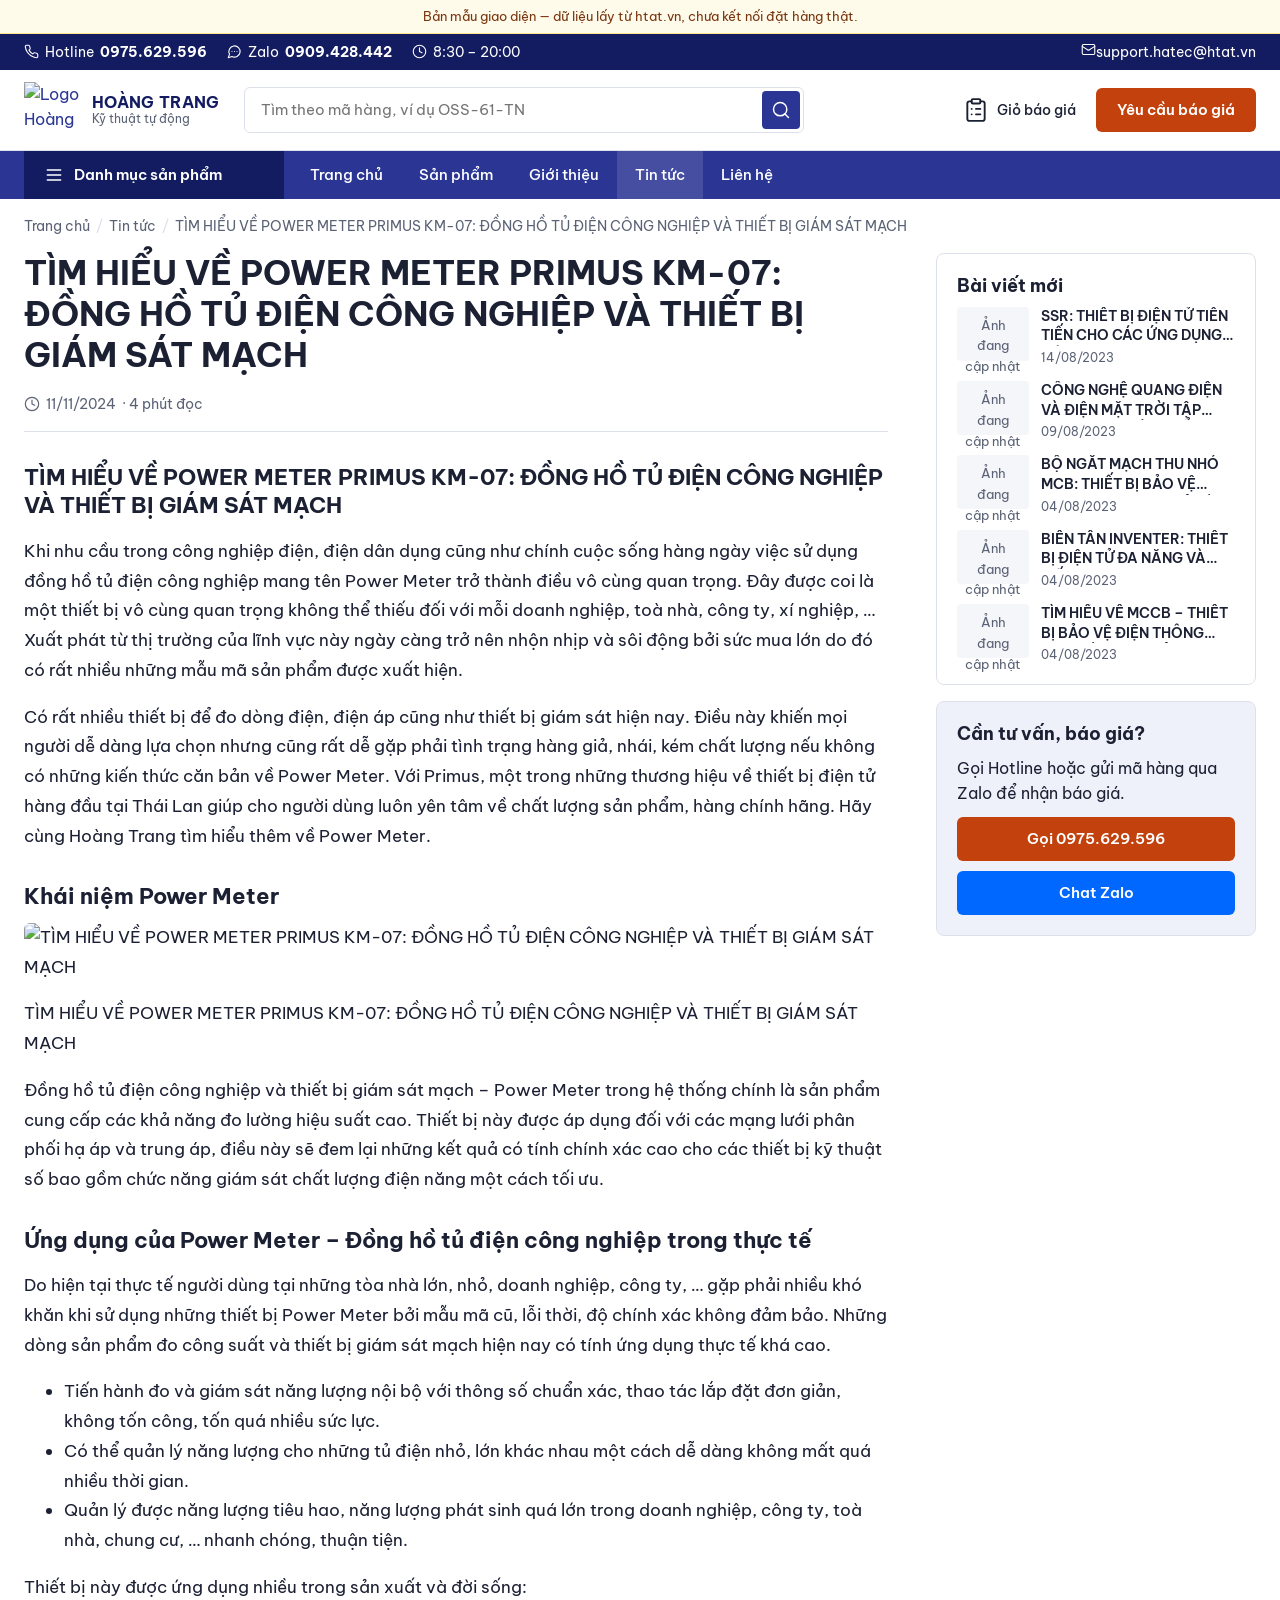
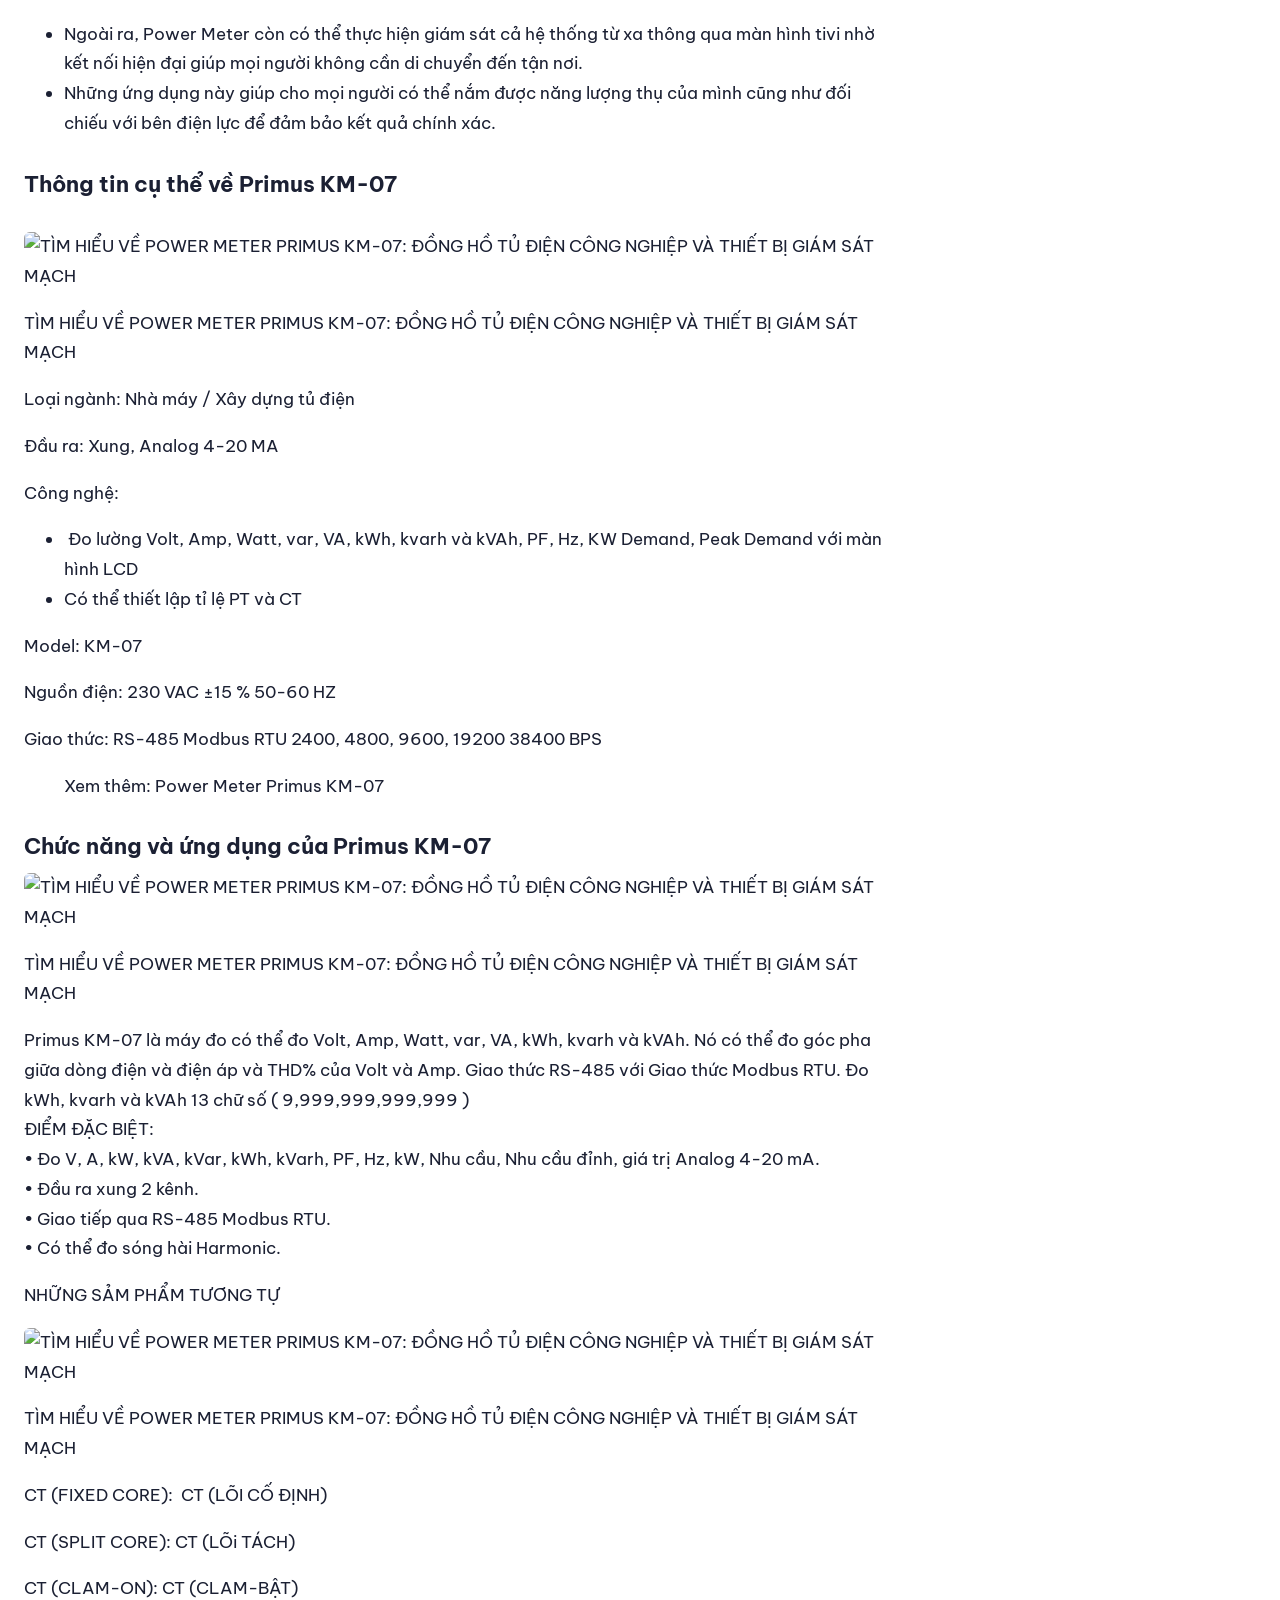
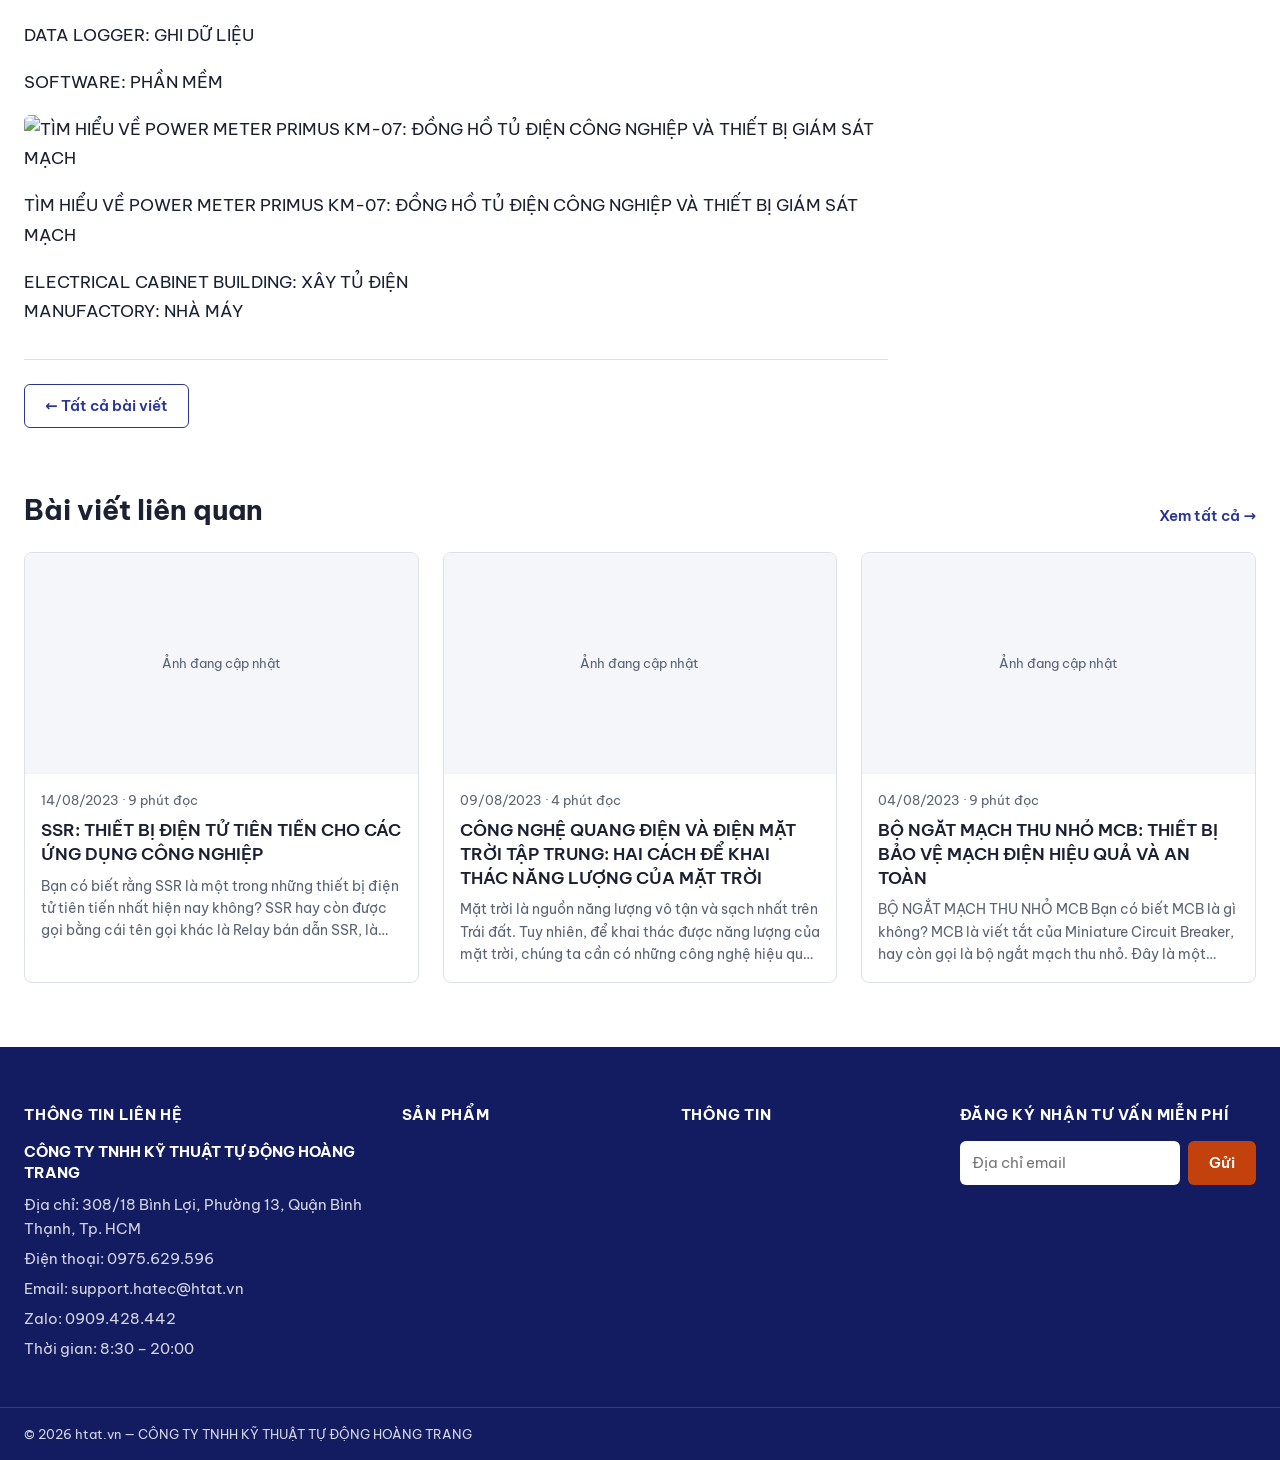
==== commit e3078263: "Bỏ mọi link dẫn về web cũ htat.vn - Thanh trên cùng: bỏ 'Tài khoản' (thay bằng email liên hệ) - Chân" ====
--- a/bai-viet.html
+++ b/bai-viet.html
@@ -8,7 +8,7 @@
   <link rel="preconnect" href="https://fonts.googleapis.com">
   <link rel="preconnect" href="https://fonts.gstatic.com" crossorigin>
   <link href="https://fonts.googleapis.com/css2?family=Be+Vietnam+Pro:wght@400;500;600;700&family=Roboto+Mono:wght@500&display=swap" rel="stylesheet">
-  <link rel="stylesheet" href="assets/css/style.css?v=7">
+  <link rel="stylesheet" href="assets/css/style.css?v=9">
 </head>
 <body data-page="news">
   <div id="site-header"></div>
@@ -43,8 +43,9 @@
 
   <div id="site-footer"></div>
 
-  <script src="assets/js/data.js?v=7"></script>
-  <script src="assets/js/main.js?v=7"></script>
+  <script src="assets/js/data.js?v=9"></script>
+  <script src="assets/js/tin-tuc.js?v=9"></script>
+  <script src="assets/js/main.js?v=9"></script>
   <script>
     (function () {
       const H = window.HTAT, $ = H.$;
@@ -57,7 +58,7 @@
           '<p class="article__meta">' + H.icon('clock') + '<time datetime="' + p.date + '">' + H.fmtDate(p.date) + '</time> · ' + p.minutes + ' phút đọc</p></header>' +
           '<div class="prose article__body">' + p.html + '</div>' +
           '<div class="article__foot"><a class="btn btn--outline" href="tin-tuc.html">← Tất cả bài viết</a></div>';
-        H.$$('#article .article__body a[href^="https://htat.vn/"]').forEach((a) => { a.target = '_blank'; a.rel = 'noopener'; });
+        H.localizeLinks($('#article'));
         const others = list.filter((x) => x.id !== p.id);
         $('#side-posts').innerHTML = others.slice(0, 5).map((x) => '<li><a href="' + H.postUrl(x) + '">' + H.img(x.img, '') +
           '<span><b>' + H.esc(x.title) + '</b><time>' + H.fmtDate(x.date) + '</time></span></a></li>').join('');
--- a/assets/css/style.css
+++ b/assets/css/style.css
@@ -702,3 +702,5 @@
   .article-side { position: static; }
 }
 @media (max-width: 767px) { .article__head h1 { font-size: 24px; } .article__body { font-size: 16px; } }
+
+.brochure { margin: 0; }
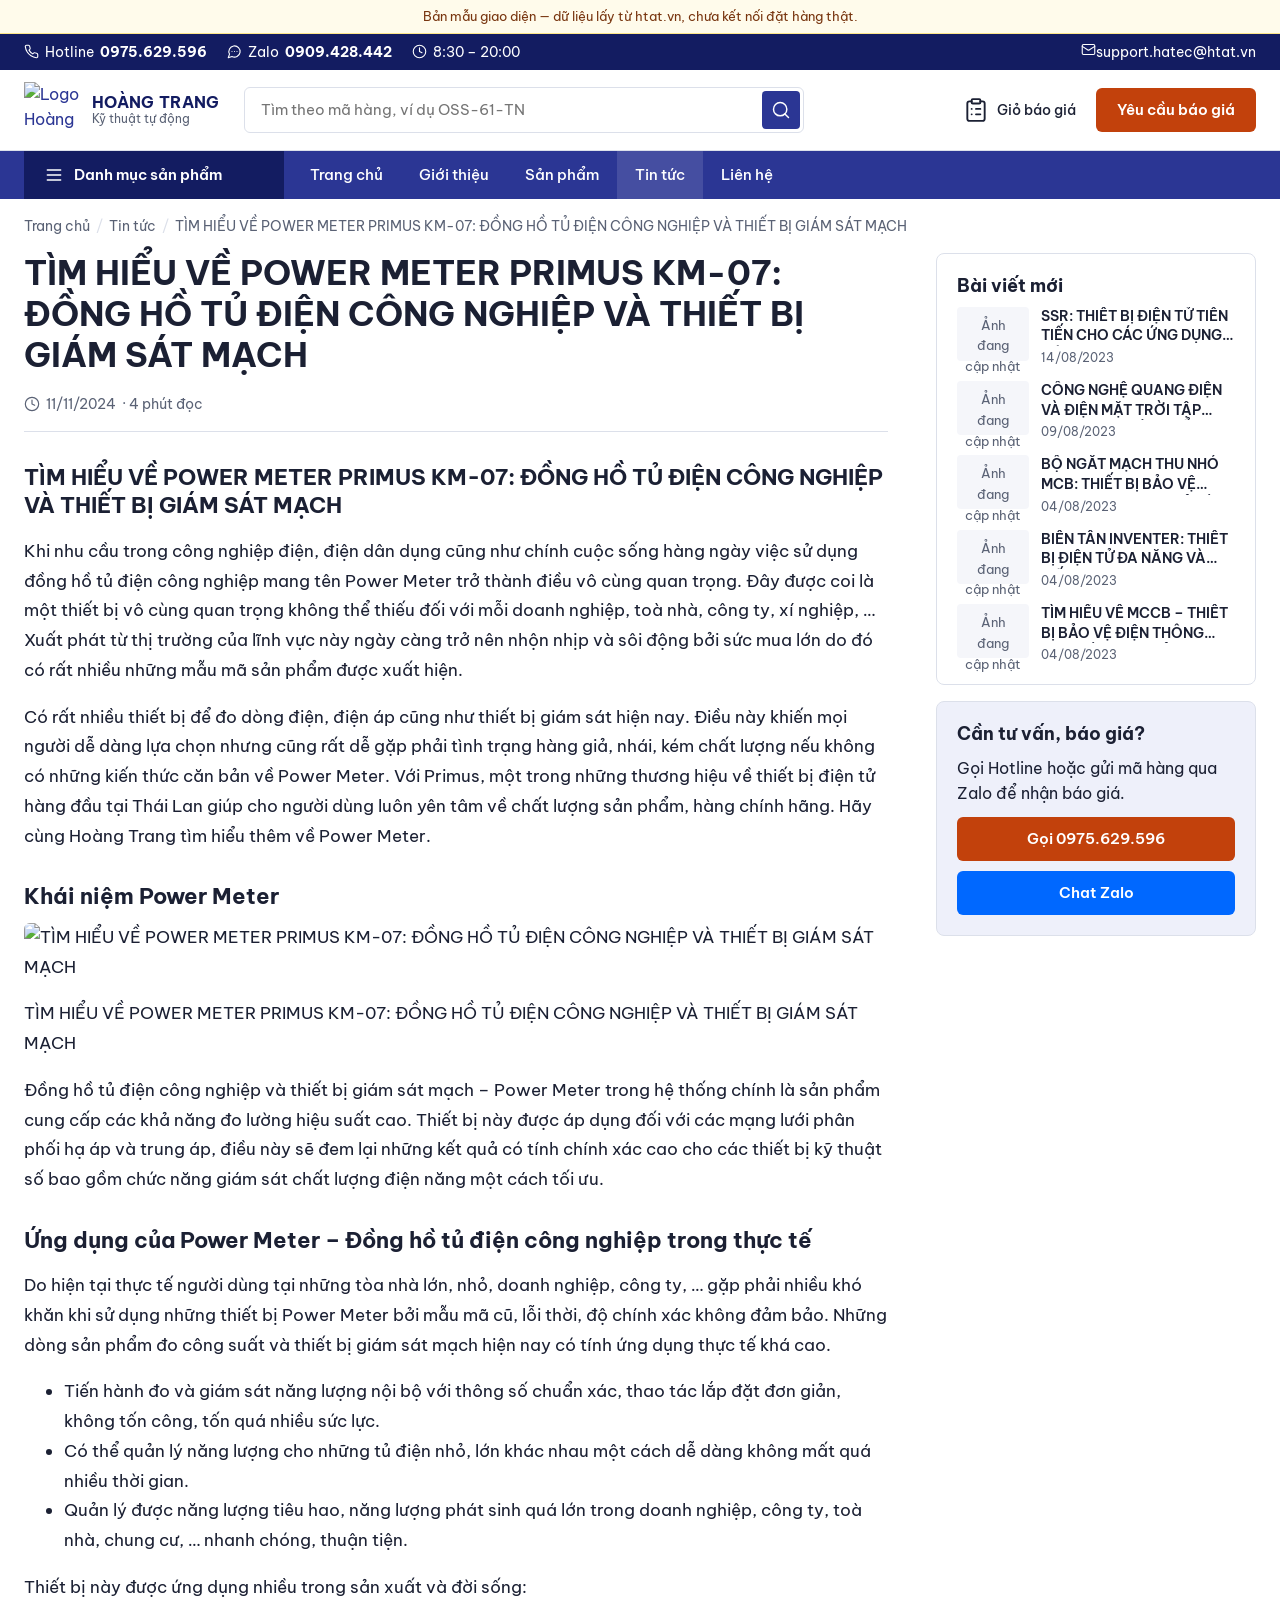
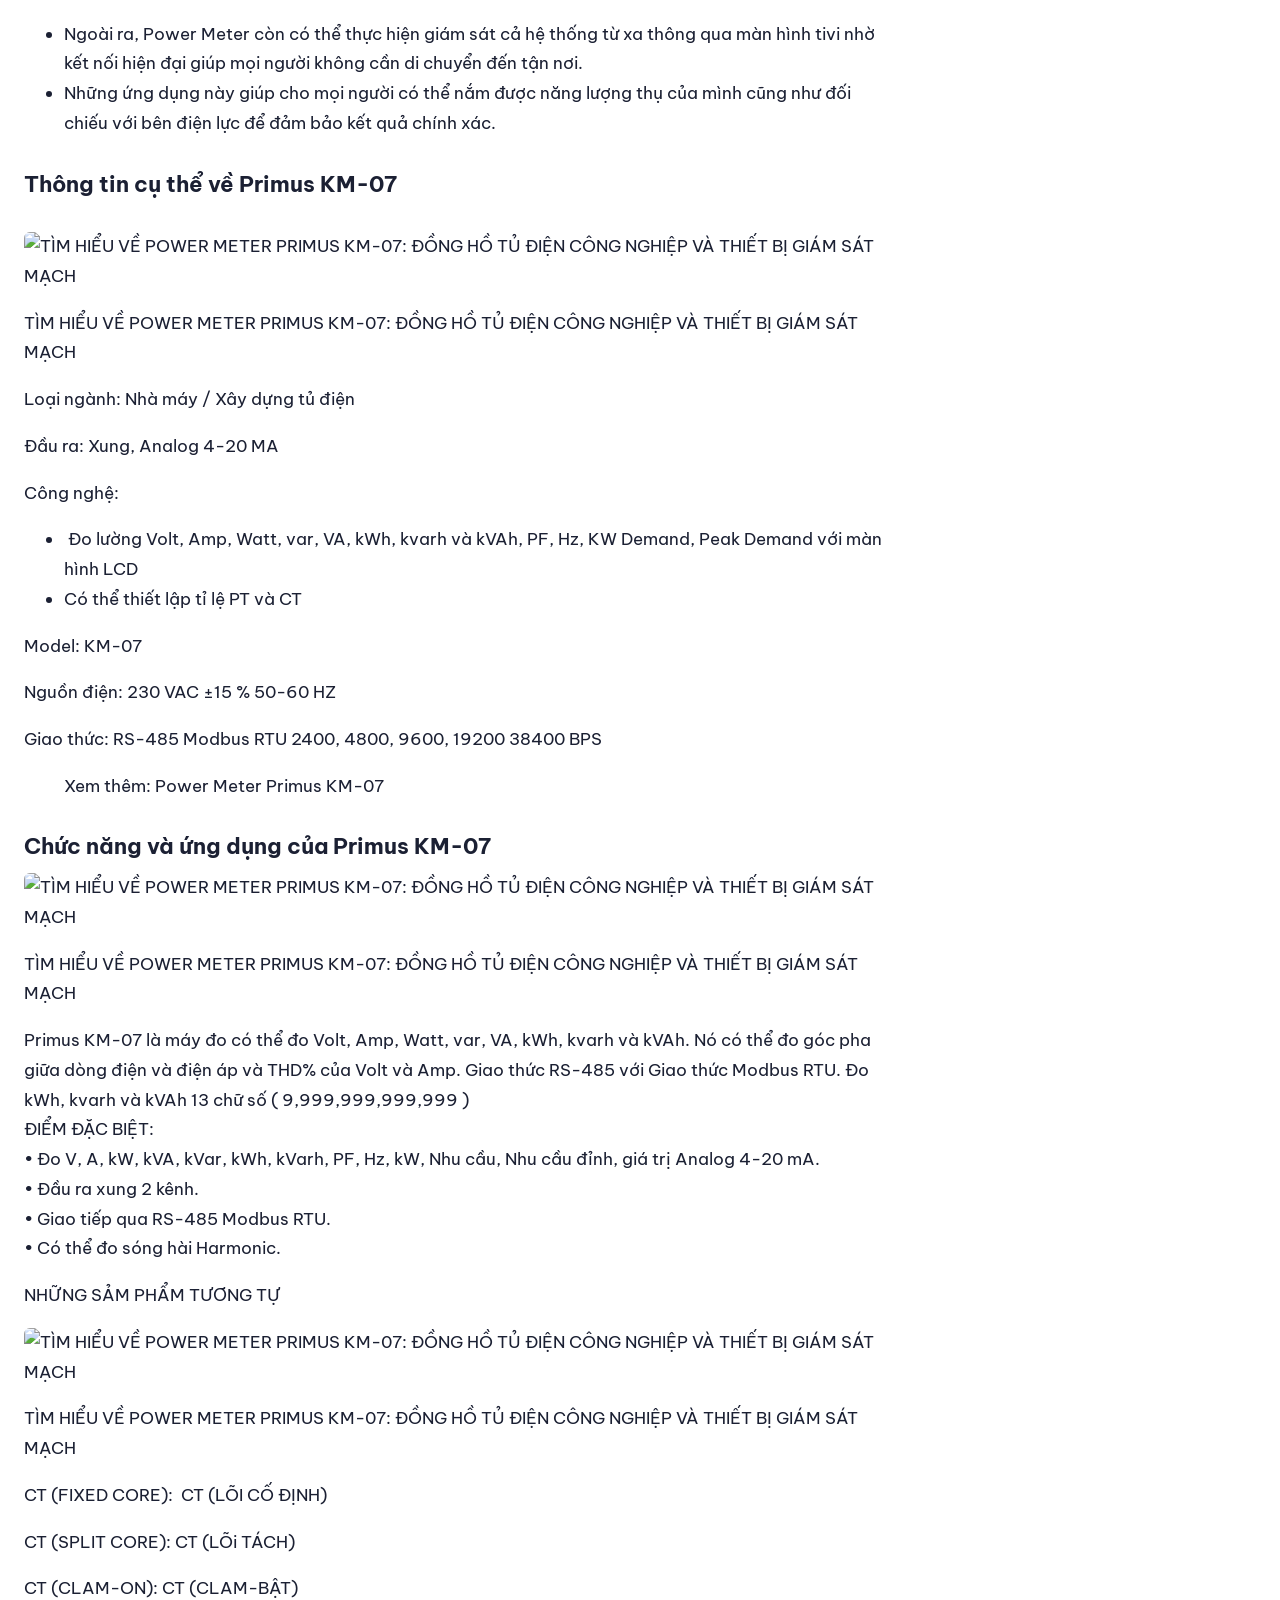
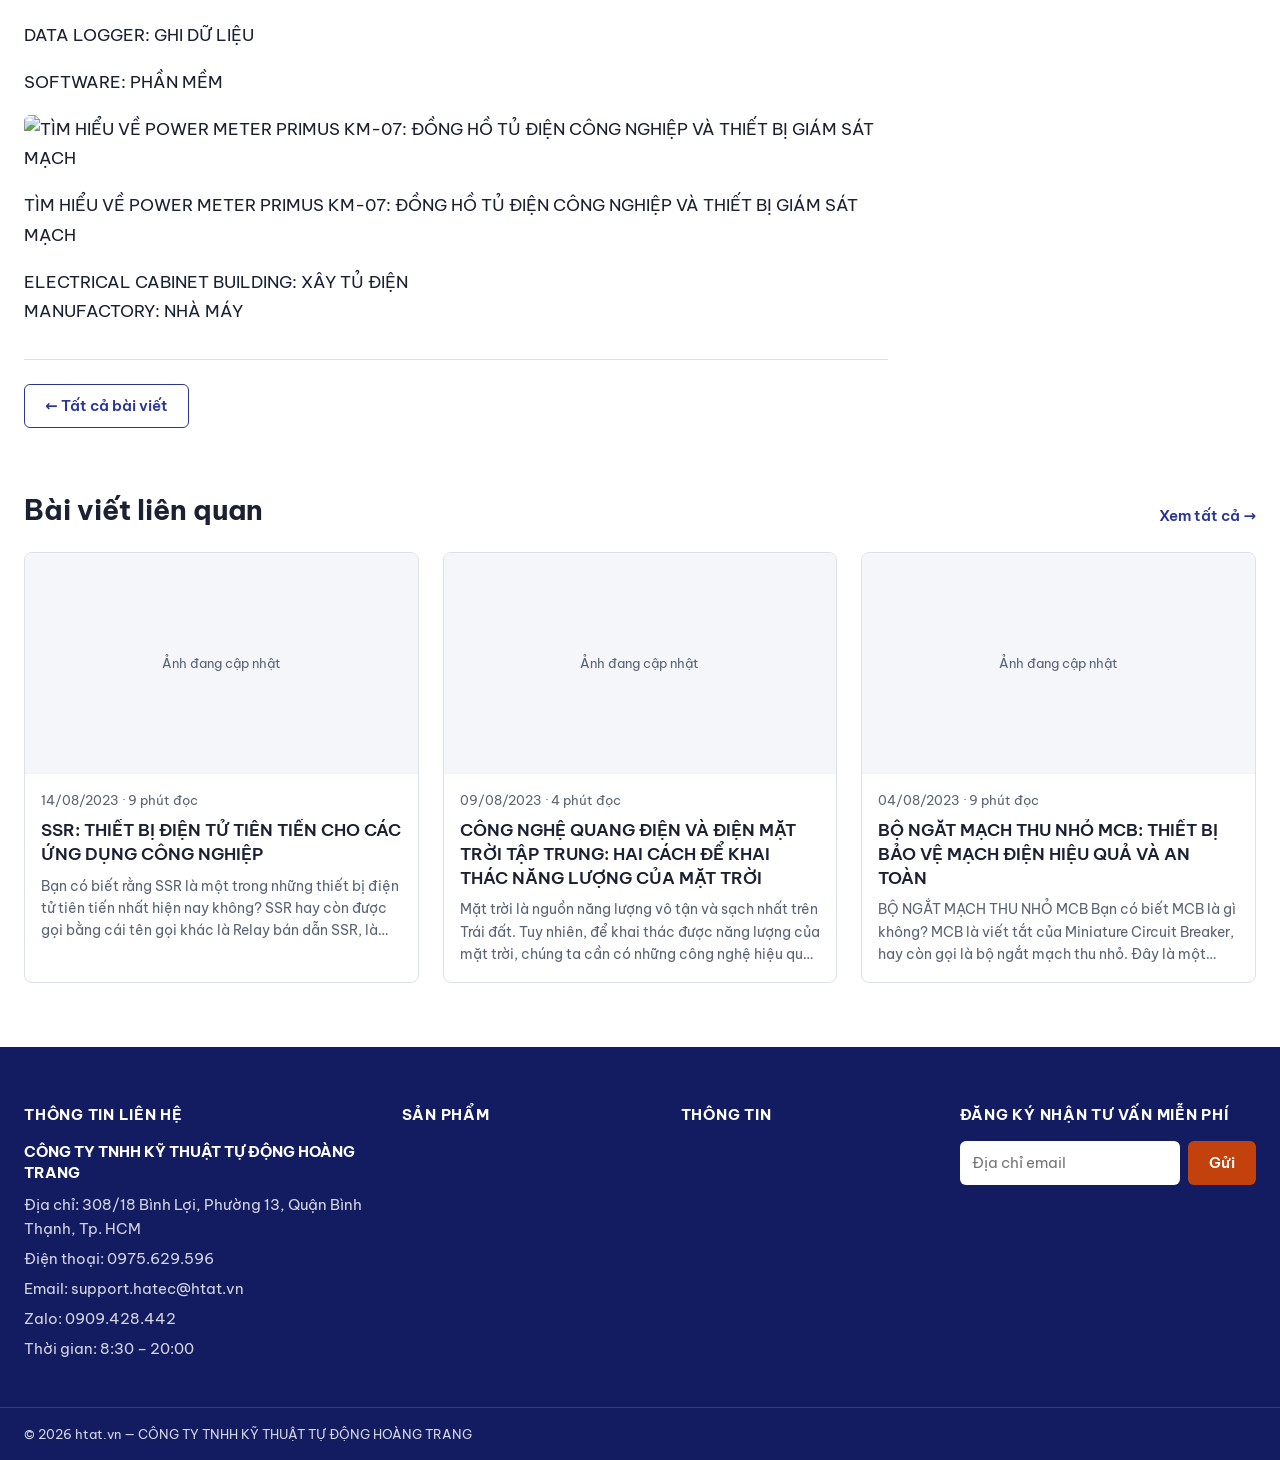
==== commit 6b220cc3: "Trang chủ: giới thiệu công ty trước, rồi thiết bị, rồi chọn mua Theo yêu cầu đối tác (16/11/2026): -" ====
--- a/bai-viet.html
+++ b/bai-viet.html
@@ -8,7 +8,7 @@
   <link rel="preconnect" href="https://fonts.googleapis.com">
   <link rel="preconnect" href="https://fonts.gstatic.com" crossorigin>
   <link href="https://fonts.googleapis.com/css2?family=Be+Vietnam+Pro:wght@400;500;600;700&family=Roboto+Mono:wght@500&display=swap" rel="stylesheet">
-  <link rel="stylesheet" href="assets/css/style.css?v=9">
+  <link rel="stylesheet" href="assets/css/style.css?v=11">
 </head>
 <body data-page="news">
   <div id="site-header"></div>
@@ -43,9 +43,9 @@
 
   <div id="site-footer"></div>
 
-  <script src="assets/js/data.js?v=9"></script>
-  <script src="assets/js/tin-tuc.js?v=9"></script>
-  <script src="assets/js/main.js?v=9"></script>
+  <script src="assets/js/data.js?v=10"></script>
+  <script src="assets/js/tin-tuc.js?v=10"></script>
+  <script src="assets/js/main.js?v=10"></script>
   <script>
     (function () {
       const H = window.HTAT, $ = H.$;
--- a/assets/css/style.css
+++ b/assets/css/style.css
@@ -704,3 +704,70 @@
 @media (max-width: 767px) { .article__head h1 { font-size: 24px; } .article__body { font-size: 16px; } }
 
 .brochure { margin: 0; }
+
+/* =========================================================
+   Trang chủ — luồng mới: ① Công ty → ② Thiết bị → ③ Chọn mua (16/11/2026)
+   ========================================================= */
+.eyebrow { margin: 0 0 10px; font-size: 13px; font-weight: 700; letter-spacing: .08em; text-transform: uppercase; color: rgba(255,255,255,.75); }
+.eyebrow--dark { color: var(--accent); margin-bottom: 6px; }
+.hero--company .container { grid-template-columns: minmax(0, 1.25fr) minmax(0, 1fr); padding-top: 64px; padding-bottom: 64px; }
+.hero--company h1 { font-size: 42px; }
+.hero--company p b { color: #fff; }
+.company-card { background: #fff; color: var(--text); border-radius: 12px; padding: 24px; box-shadow: 0 16px 40px rgba(0,0,0,.22); }
+.company-card__head { display: flex; align-items: center; gap: 14px; padding-bottom: 16px; border-bottom: 1px solid var(--border); }
+.company-card__head img { width: 64px; height: 64px; }
+.company-card__head b { display: block; font-size: 20px; color: var(--brand-900); letter-spacing: .04em; }
+.company-card__head span { font-size: 13px; color: var(--muted); }
+.company-card__label { margin: 16px 0 10px; font-size: 13px; font-weight: 700; text-transform: uppercase; letter-spacing: .06em; color: var(--brand-700); }
+.company-card__brands { list-style: none; margin: 0; padding: 0; display: grid; gap: 8px; }
+.company-card__brands a { display: flex; justify-content: space-between; align-items: center; min-height: 44px; padding: 0 14px; border: 1px solid var(--border); border-radius: 6px; color: var(--text); text-decoration: none; }
+.company-card__brands a:hover { border-color: var(--brand-700); background: var(--brand-50); }
+.company-card__brands b { font-size: 16px; color: var(--brand-900); }
+.company-card__brands span { font-size: 13px; color: var(--muted); }
+@media (max-width: 1023px) {
+  .hero--company .container { grid-template-columns: minmax(0, 1fr); gap: 24px; padding-top: 32px; padding-bottom: 32px; }
+  .hero--company h1 { font-size: 28px; }
+}
+@media (max-width: 767px) { .company-card { padding: 16px; } }
+
+.journey { background: #fff; border-bottom: 1px solid var(--border); position: sticky; top: 48px; z-index: 40; }
+.journey .container { display: grid; grid-template-columns: repeat(3, 1fr); }
+.journey a { display: flex; align-items: center; justify-content: center; gap: 10px; min-height: 56px; color: var(--muted); text-decoration: none; border-bottom: 3px solid transparent; font-size: 15px; }
+.journey a span { width: 28px; height: 28px; flex: none; border-radius: 50%; display: grid; place-items: center; background: var(--bg); border: 1.5px solid var(--border); font-weight: 700; font-size: 14px; }
+.journey a:hover, .journey a.is-active { color: var(--brand-700); border-bottom-color: var(--brand-700); }
+.journey a.is-active span, .journey a:hover span { background: var(--brand-700); border-color: var(--brand-700); color: #fff; }
+@media (max-width: 1023px) { .journey { top: 114px; } }
+@media (max-width: 767px) {
+  .journey a { flex-direction: column; gap: 2px; font-size: 12px; min-height: 60px; text-align: center; line-height: 1.25; padding: 6px 4px; }
+  .journey a b { font-weight: 600; }
+}
+.anchor { scroll-margin-top: 120px; }
+@media (max-width: 1023px) { .anchor { scroll-margin-top: 190px; } }
+
+.grid--2 { grid-template-columns: repeat(2, minmax(0, 1fr)); }
+.about-home { display: grid; grid-template-columns: minmax(0, 1.3fr) minmax(0, 1fr); gap: 32px; align-items: start; }
+.about-home__side { background: #fff; border: 1px solid var(--border); border-radius: var(--radius); padding: 24px; }
+.about-home__side h3 { font-size: 18px; margin: 0 0 12px; }
+.about-home__side .check-list { margin-bottom: 20px; }
+.partners-inline { margin: 0; color: var(--text); font-weight: 500; }
+@media (max-width: 1023px) { .about-home { grid-template-columns: minmax(0, 1fr); } }
+@media (max-width: 767px) { .grid--2 { grid-template-columns: minmax(0, 1fr); } .about-home__side { padding: 16px; } }
+
+.brands-row { display: flex; align-items: center; gap: 12px 16px; flex-wrap: wrap; margin-top: 24px; }
+
+.steps { list-style: none; margin: 0; padding: 0; display: grid; grid-template-columns: repeat(3, minmax(0, 1fr)); gap: 16px; counter-reset: none; }
+.steps li { background: #fff; border: 1px solid var(--border); border-radius: var(--radius); padding: 20px; display: grid; gap: 6px; }
+.steps li span { width: 36px; height: 36px; border-radius: 50%; background: var(--accent); color: #fff; font-weight: 700; display: grid; place-items: center; }
+.steps li b { font-size: 17px; }
+.steps li p { margin: 0; color: var(--muted); font-size: 15px; }
+@media (max-width: 767px) { .steps { grid-template-columns: minmax(0, 1fr); } }
+/* Điện thoại: dải 3 bước không dính, tránh chiếm chỗ màn hình */
+@media (max-width: 1023px) { .journey { position: static; } .anchor { scroll-margin-top: 130px; } }
+/* Điện thoại: thẻ "Đại diện chính thức" gọn lại (logo đã có trên đầu trang) */
+@media (max-width: 1023px) {
+  .company-card__head { display: none; }
+  .company-card__label { margin-top: 0; }
+  .company-card__brands { grid-template-columns: repeat(2, minmax(0, 1fr)); }
+  .company-card__brands a { flex-direction: column; align-items: flex-start; justify-content: center; gap: 0; padding: 6px 12px; min-height: 52px; }
+  .company-card__brands li:last-child { grid-column: 1 / -1; }
+}
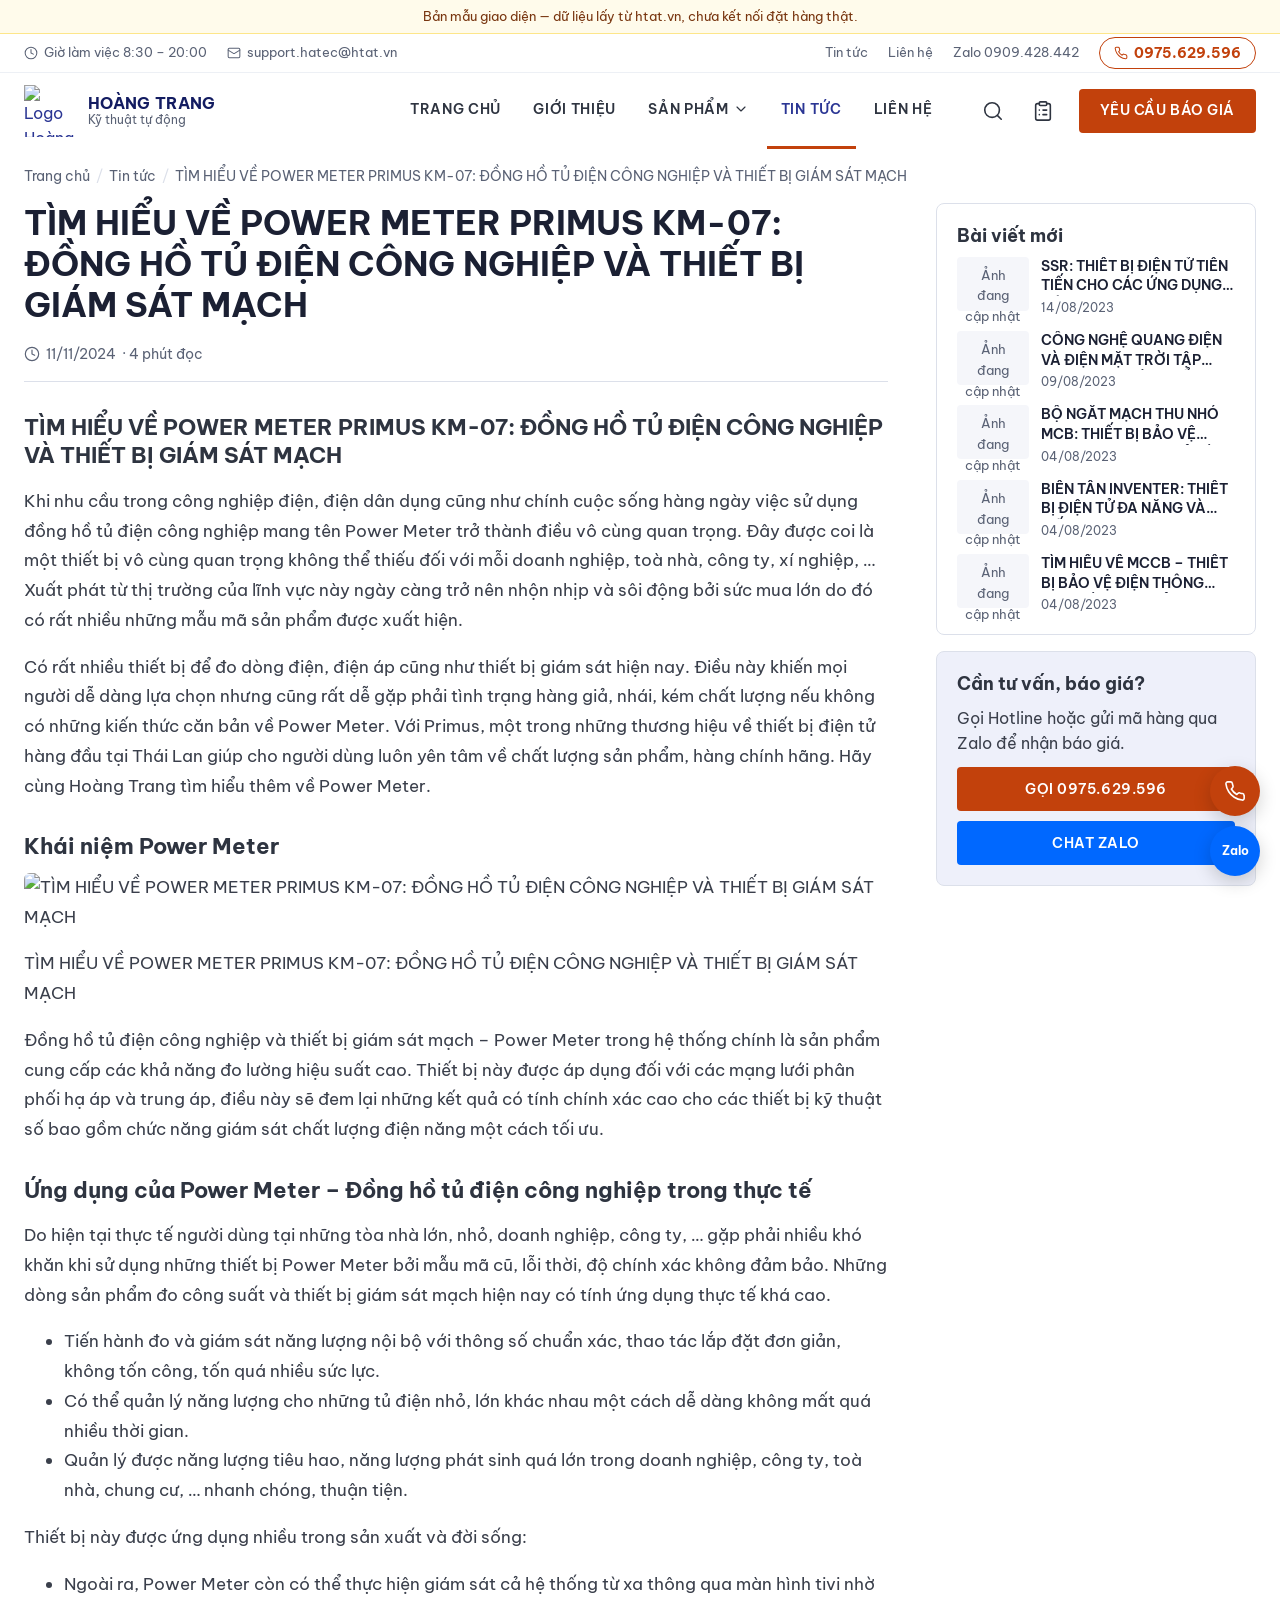
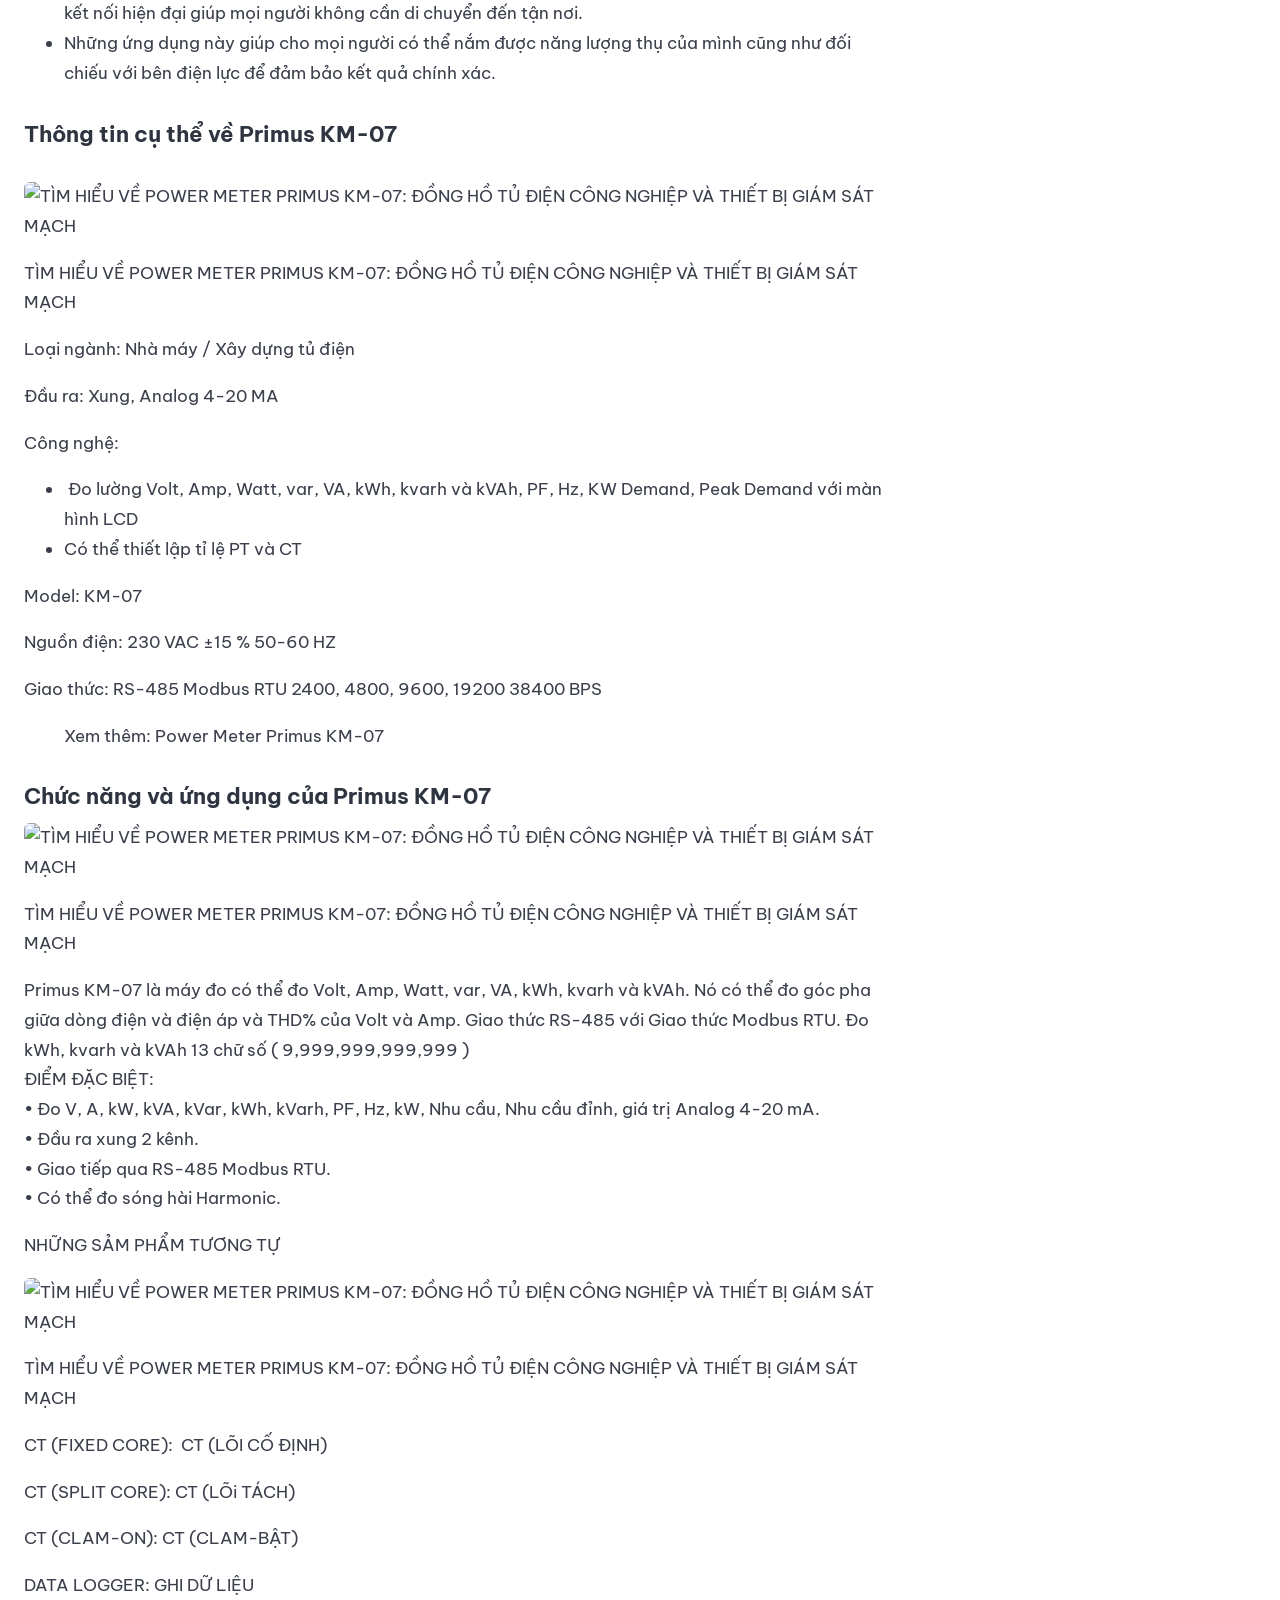
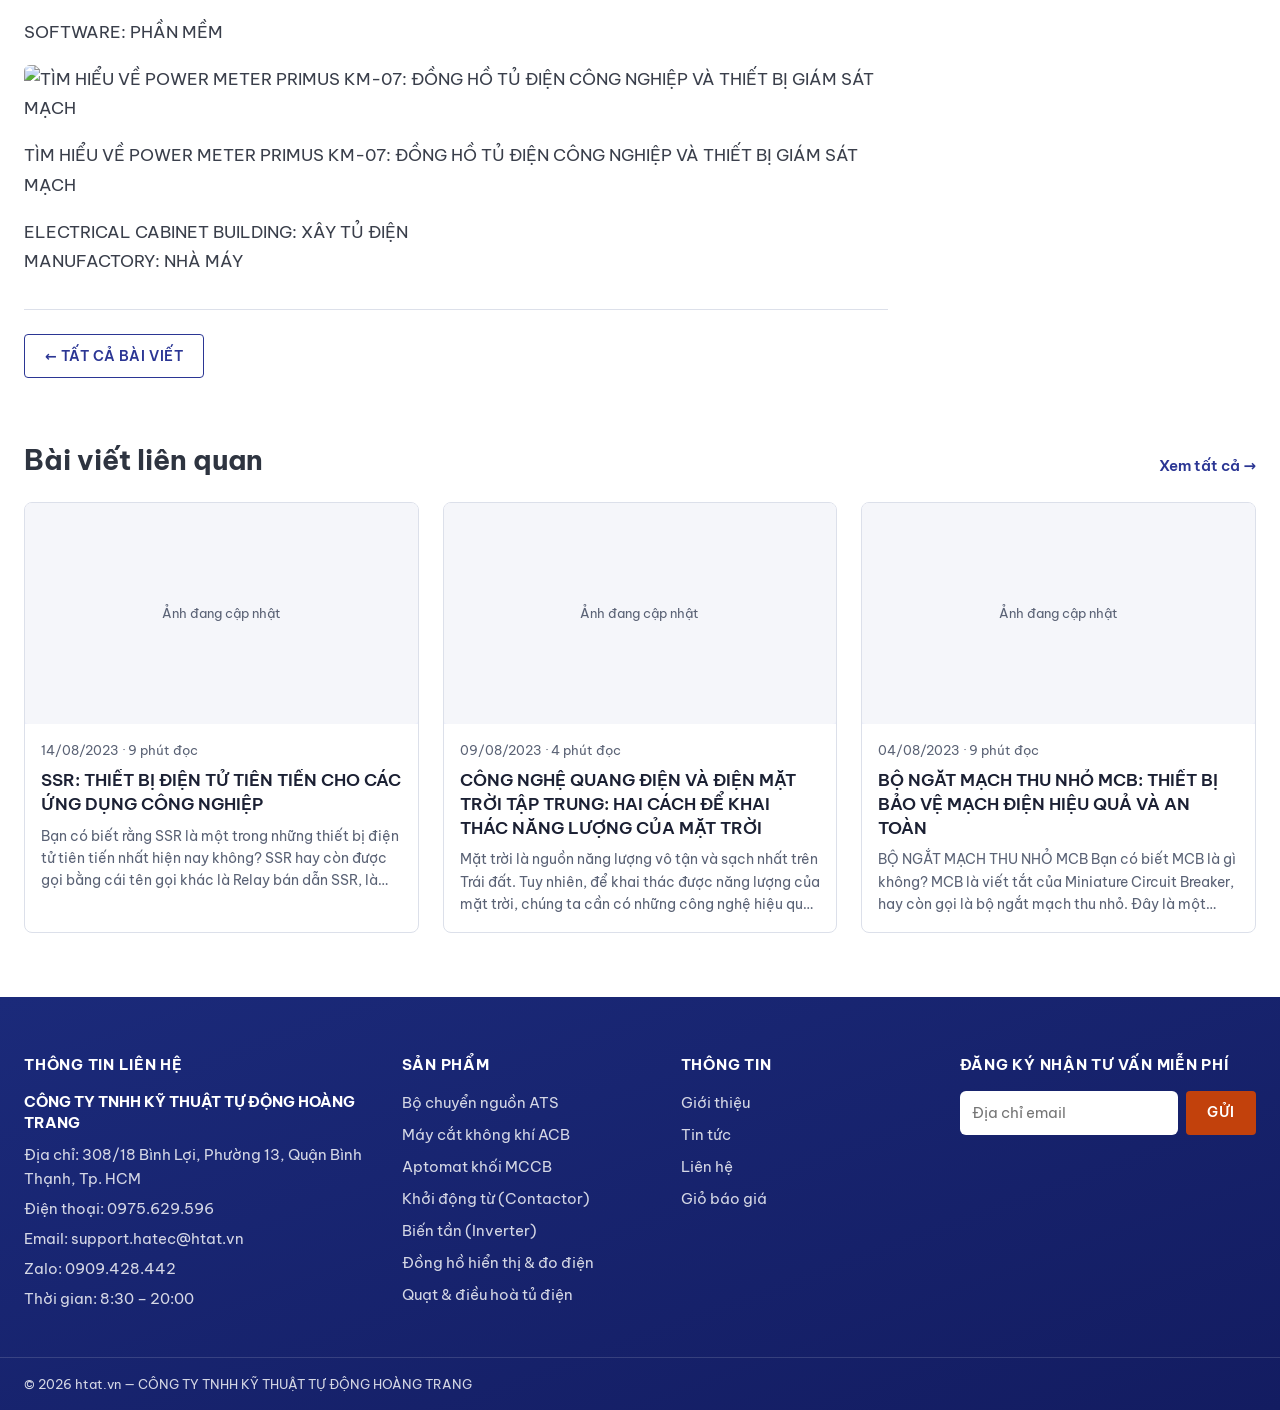
==== commit c8497f7c: "Giao diện 2: phong cách doanh nghiệp công nghiệp Tham khảo bố cục dattech.com.vn (không dùng logo, ả" ====
--- a/bai-viet.html
+++ b/bai-viet.html
@@ -8,7 +8,8 @@
   <link rel="preconnect" href="https://fonts.googleapis.com">
   <link rel="preconnect" href="https://fonts.gstatic.com" crossorigin>
   <link href="https://fonts.googleapis.com/css2?family=Be+Vietnam+Pro:wght@400;500;600;700&family=Roboto+Mono:wght@500&display=swap" rel="stylesheet">
-  <link rel="stylesheet" href="assets/css/style.css?v=11">
+  <link rel="stylesheet" href="assets/css/style.css?v=14">
+  <link rel="stylesheet" href="assets/css/giao-dien-2.css?v=16">
 </head>
 <body data-page="news">
   <div id="site-header"></div>
@@ -43,9 +44,9 @@
 
   <div id="site-footer"></div>
 
-  <script src="assets/js/data.js?v=10"></script>
-  <script src="assets/js/tin-tuc.js?v=10"></script>
-  <script src="assets/js/main.js?v=10"></script>
+  <script src="assets/js/data.js?v=14"></script>
+  <script src="assets/js/tin-tuc.js?v=14"></script>
+  <script src="assets/js/main.js?v=15"></script>
   <script>
     (function () {
       const H = window.HTAT, $ = H.$;
--- a/assets/css/style.css
+++ b/assets/css/style.css
@@ -771,3 +771,40 @@
   .company-card__brands a { flex-direction: column; align-items: flex-start; justify-content: center; gap: 0; padding: 6px 12px; min-height: 52px; }
   .company-card__brands li:last-child { grid-column: 1 / -1; }
 }
+
+/* Menu danh mục (mega menu) — sửa bố cục ở màn hình vừa (16/11/2026):
+   có lề hai bên, đúng 4 cột, cuộn được khi cửa sổ thấp */
+.mega { max-height: calc(100vh - 140px); overflow-y: auto; overscroll-behavior: contain; }
+.mega .mega__inner {
+  display: grid; grid-template-columns: repeat(3, minmax(0, 1fr)) minmax(170px, 210px);
+  gap: 28px 40px; padding: 24px var(--gutter) 28px;
+}
+.mega__col { display: grid; gap: 22px; align-content: start; min-width: 0; }
+.mega h4 { line-height: 1.35; }
+.mega li a { align-items: baseline; line-height: 1.4; }
+.mega li a span { flex: none; min-width: 2ch; text-align: right; }
+.mega__brands { border-left: 1px solid var(--border); padding-left: 24px; }
+@media (max-width: 1279px) {
+  .mega .mega__inner { gap: 24px; grid-template-columns: repeat(3, minmax(0, 1fr)) minmax(150px, 180px); }
+  .mega li a { font-size: 14px; }
+  .mega__brands { padding-left: 20px; }
+}
+
+/* Trang chủ — mục "Về Hoàng Trang" bản rút gọn (chi tiết ở trang Giới thiệu) */
+#ve-chung-toi h2 { margin-bottom: 20px; }
+.highlights { list-style: none; margin: 0; padding: 0; display: grid; grid-template-columns: repeat(4, minmax(0, 1fr)); gap: 16px; }
+.highlights li { display: flex; gap: 12px; align-items: flex-start; background: #fff; border: 1px solid var(--border); border-radius: var(--radius); padding: 16px; }
+.highlights li > span { flex: none; width: 40px; height: 40px; border-radius: 10px; background: var(--brand-50); color: var(--brand-700); display: grid; place-items: center; }
+.highlights b { display: block; font-size: 16px; line-height: 1.35; }
+.highlights small { display: block; font-size: 14px; color: var(--muted); line-height: 1.45; margin-top: 2px; }
+.about-foot { display: flex; align-items: center; justify-content: space-between; gap: 16px; flex-wrap: wrap; margin-top: 20px; }
+.about-foot p { margin: 0; font-weight: 500; }
+@media (max-width: 1023px) { .highlights { grid-template-columns: repeat(2, minmax(0, 1fr)); } }
+@media (max-width: 767px) {
+  .highlights { gap: 10px; }
+  .highlights li { flex-direction: column; gap: 8px; padding: 12px; }
+  .highlights li > span { width: 36px; height: 36px; }
+  .highlights b { font-size: 15px; }
+  .highlights small { font-size: 13px; }
+  .about-foot .btn { width: 100%; }
+}
--- a/assets/css/giao-dien-2.css
+++ b/assets/css/giao-dien-2.css
@@ -0,0 +1,223 @@
+/* =========================================================
+   GIAO DIỆN 2 — phong cách "doanh nghiệp công nghiệp"
+   (tham khảo bố cục & cảm giác của dattech.com.vn; KHÔNG dùng logo, ảnh, chữ của họ)
+   Nạp SAU style.css. Bỏ file này = quay về giao diện 1.
+   ========================================================= */
+:root {
+  --sky: #1A6FB5;            /* xanh trời — nút phụ, nền mục Tin tức (chữ trắng ≈ 5,3:1) */
+  --sky-dark: #145A93;
+  --soft-blue: #F2F7FD;      /* nền nhạt các mục xen kẽ */
+  --ink: #2E3440;            /* chữ tiêu đề */
+}
+body { color: #3A3F4B; }
+h2 { color: var(--ink); }
+
+/* Nút: chữ in hoa, bo nhỏ */
+.btn { border-radius: 4px; text-transform: uppercase; letter-spacing: .04em; font-size: 14px; }
+.btn--sky { background: var(--sky); color: #fff; }
+.btn--sky:hover { background: var(--sky-dark); }
+.btn--pill-white { background: transparent; color: #fff; border-color: rgba(255,255,255,.85); border-radius: 999px; }
+.btn--pill-white:hover { background: rgba(255,255,255,.14); }
+.card .btn, .row .btn { text-transform: none; letter-spacing: 0; }
+
+/* Tiêu đề mục căn giữa + gạch cam */
+.sec-title { text-align: center; margin: 0 auto 32px; max-width: 760px; }
+.sec-title h2 { font-size: 34px; margin: 0; }
+.sec-title h2::after { content: ""; display: block; width: 56px; height: 3px; background: var(--accent); margin: 14px auto 0; border-radius: 2px; }
+.sec-title p { margin: 14px 0 0; color: var(--muted); }
+.sec-title--light h2, .sec-title--light p { color: #fff; }
+@media (max-width: 767px) { .sec-title { margin-bottom: 24px; } .sec-title h2 { font-size: 24px; } }
+.section--blue-soft { background: var(--soft-blue); }
+
+/* ---------- Đầu trang (máy tính) ---------- */
+.topbar, .header, .nav { display: none !important; }
+.hdr-top { background: #fff; border-bottom: 1px solid #EDF0F5; font-size: 13px; color: var(--muted); }
+.hdr-top .container { display: flex; justify-content: space-between; align-items: center; min-height: 38px; gap: 16px; }
+.hdr-top__info, .hdr-top__links { display: flex; align-items: center; gap: 20px; }
+.hdr-top__info span { display: inline-flex; align-items: center; gap: 6px; }
+.hdr-top .icon { width: 14px; height: 14px; }
+.hdr-top a { color: var(--muted); }
+.hdr-top a:hover { color: var(--brand-700); text-decoration: none; }
+.hdr-phone { display: inline-flex; align-items: center; gap: 6px; padding: 4px 14px; border: 1.5px solid var(--accent); border-radius: 999px; color: var(--accent) !important; font-weight: 700; font-size: 14px; }
+.hdr { position: sticky; top: 0; z-index: 60; background: #fff; transition: box-shadow .2s; }
+.hdr.is-scrolled { box-shadow: 0 4px 18px rgba(19,28,97,.10); }
+.hdr__main { display: flex; align-items: center; gap: 24px; min-height: 76px; }
+.hdr__main .logo img { height: 52px; }
+.hdr__nav { margin-left: auto; }
+.hdr__nav ul { list-style: none; display: flex; align-items: center; gap: 4px; margin: 0; padding: 0; }
+.hdr__nav a, .hdr__navbtn {
+  display: inline-flex; align-items: center; gap: 4px; height: 76px; padding: 0 14px; border: 0; background: none; cursor: pointer;
+  font: inherit; font-size: 14px; font-weight: 600; letter-spacing: .05em; text-transform: uppercase; color: var(--ink); text-decoration: none;
+  border-bottom: 3px solid transparent;
+}
+.hdr__navbtn .icon { width: 16px; height: 16px; }
+.hdr__nav a:hover, .hdr__navbtn:hover, .hdr__nav [aria-current="page"], .hdr__navbtn[aria-expanded="true"] { color: var(--brand-700); border-bottom-color: var(--accent); }
+.hdr__actions { display: flex; align-items: center; gap: 6px; }
+.hdr__actions .icon-btn { display: grid; width: 44px; height: 44px; place-items: center; border: 0; background: none; color: var(--ink); cursor: pointer; position: relative; border-radius: 6px; }
+.hdr__actions .icon-btn:hover { background: var(--soft-blue); }
+.hdr__actions .icon-btn .icon { width: 22px; height: 22px; }
+.hdr__actions .badge-count { left: auto; right: 2px; top: 2px; }
+.hdr__actions .btn { margin-left: 8px; }
+.hdr__search { border-top: 1px solid #EDF0F5; background: #fff; padding: 14px 0; box-shadow: 0 8px 18px rgba(19,28,97,.08); }
+.hdr__search .search { max-width: 720px; margin: 0 auto; }
+.hdr .mega { top: 100%; }
+.mega__foot { padding: 0 var(--gutter) 20px; text-align: right; font-weight: 600; }
+@media (max-width: 1279px) {
+  .hdr__main { gap: 12px; }
+  .hdr__nav a, .hdr__navbtn { padding: 0 9px; font-size: 13px; letter-spacing: .03em; }
+  .hdr__main .logo__text small { display: none; }
+  .hdr-top__info span:last-child { display: none; }
+}
+@media (max-width: 1023px) { .hdr-top, .hdr { display: none; } }
+
+/* Các phần dính khi cuộn: chừa chỗ cho đầu trang mới (76px) */
+@media (min-width: 1024px) {
+  .ptabs { top: 76px; }
+  .filters, .summary, .article-side { top: 92px; }
+  .anchor, .ppanel { scroll-margin-top: 100px; }
+}
+
+/* Nút nổi Gọi / Zalo (máy tính) */
+.fab { position: fixed; right: 20px; bottom: 24px; z-index: 80; display: grid; gap: 10px; }
+.fab a { width: 50px; height: 50px; border-radius: 50%; display: grid; place-items: center; color: #fff; box-shadow: 0 6px 18px rgba(0,0,0,.18); text-decoration: none; font-weight: 700; font-size: 12px; }
+.fab .icon { width: 22px; height: 22px; }
+.fab__call { background: var(--accent); }
+.fab__zalo { background: var(--zalo); }
+.fab a:hover { transform: scale(1.06); }
+@media (max-width: 1023px) { .fab { display: none; } }
+
+/* ---------- Trang chủ ---------- */
+.hero2 {
+  position: relative; overflow: hidden; color: #fff; text-align: center;
+  background:
+    radial-gradient(1200px 500px at 50% 120%, rgba(26,111,181,.55), transparent 60%),
+    linear-gradient(160deg, #0E1550 0%, #1B2A7A 45%, #1A6FB5 100%);
+}
+.hero2__grid { position: absolute; inset: 0; opacity: .22; pointer-events: none; }
+.hero2 .container { position: relative; padding-top: 96px; padding-bottom: 40px; }
+.hero2 .eyebrow { color: rgba(255,255,255,.8); }
+.hero2 h1 { color: #fff; font-size: 52px; font-weight: 300; line-height: 1.18; max-width: 900px; margin: 0 auto 18px; }
+.hero2 h1 b { font-weight: 700; }
+.hero2__lead { font-size: 18px; color: rgba(255,255,255,.88); max-width: 760px; margin: 0 auto 28px; }
+.hero2__ctas { display: flex; gap: 12px; justify-content: center; flex-wrap: wrap; }
+.hero2__brands { display: flex; flex-wrap: wrap; justify-content: center; gap: 10px; margin: 34px auto 0; max-width: 820px; }
+.hero2__brands a { display: inline-flex; align-items: baseline; gap: 6px; padding: 8px 16px; border: 1px solid rgba(255,255,255,.35); border-radius: 999px; color: #fff; text-decoration: none; background: rgba(255,255,255,.06); }
+.hero2__brands a:hover { background: rgba(255,255,255,.16); }
+.hero2__brands b { font-weight: 700; letter-spacing: .03em; }
+.hero2__brands span { font-size: 12px; color: rgba(255,255,255,.75); }
+.stats { position: relative; margin-top: 56px; border-top: 1px solid rgba(255,255,255,.18); }
+.stats .container { display: grid; grid-template-columns: repeat(4, 1fr); padding-top: 28px; padding-bottom: 32px; gap: 16px; }
+.stats div { text-align: center; }
+.stats b { display: block; font-size: 40px; font-weight: 700; line-height: 1.1; color: #fff; }
+.stats span { font-size: 15px; color: rgba(255,255,255,.8); }
+@media (max-width: 1023px) {
+  .hero2 .container { padding-top: 48px; }
+  .hero2 h1 { font-size: 34px; }
+  .stats .container { grid-template-columns: repeat(2, 1fr); row-gap: 24px; }
+}
+@media (max-width: 767px) {
+  .hero2 h1 { font-size: 28px; }
+  .hero2__lead { font-size: 16px; }
+  .hero2__ctas .btn { flex: 1 1 100%; }
+  .hero2__brands { gap: 8px; margin-top: 24px; }
+  .hero2__brands a { padding: 6px 12px; }
+  .stats { margin-top: 32px; }
+  .stats b { font-size: 30px; }
+  .stats span { font-size: 13px; }
+}
+
+/* Giới thiệu: chia đôi */
+.intro2 { display: grid; grid-template-columns: minmax(0, 1fr) minmax(0, 1fr); gap: 56px; align-items: center; }
+.intro2__media { position: relative; border-radius: 8px; overflow: hidden; box-shadow: 0 18px 40px rgba(19,28,97,.14); background: #fff; }
+.intro2__media img { width: 100%; height: auto; display: block; }
+.intro2 h2 { font-size: 34px; margin: 0 0 6px; }
+.intro2 h2::after { content: ""; display: block; width: 56px; height: 3px; background: var(--accent); margin-top: 14px; border-radius: 2px; }
+.intro2__lead { font-size: 19px; color: var(--ink); line-height: 1.55; margin: 20px 0 14px; }
+.intro2 p { color: var(--muted); }
+.intro2__btns { display: flex; gap: 12px; flex-wrap: wrap; margin-top: 24px; }
+@media (max-width: 1023px) { .intro2 { grid-template-columns: minmax(0, 1fr); gap: 28px; } }
+@media (max-width: 767px) { .intro2 h2 { font-size: 24px; } .intro2__lead { font-size: 17px; } .intro2__btns .btn { flex: 1 1 100%; } }
+
+/* Sản phẩm theo hãng: thẻ lớn */
+.brand-cards { display: grid; grid-template-columns: repeat(2, minmax(0, 1fr)); gap: 24px; }
+.brand-card { background: #fff; border: 1px solid #E6EAF2; border-radius: 8px; padding: 24px; display: grid; grid-template-rows: auto 1fr auto; gap: 16px; box-shadow: 0 2px 10px rgba(19,28,97,.05); transition: box-shadow .2s, transform .2s; }
+.brand-card:hover { box-shadow: 0 14px 34px rgba(19,28,97,.12); transform: translateY(-2px); }
+.brand-card h3 { margin: 0; font-size: 22px; letter-spacing: .04em; text-transform: uppercase; color: var(--ink); }
+.brand-card h3 small { display: block; font-size: 13px; font-weight: 500; letter-spacing: 0; text-transform: none; color: var(--muted); margin-top: 2px; }
+.brand-card h3::after { content: ""; display: block; width: 40px; height: 3px; background: var(--accent); margin-top: 10px; border-radius: 2px; }
+.brand-card__body { display: grid; grid-template-columns: 180px minmax(0, 1fr); gap: 20px; align-items: center; }
+.brand-card__img { aspect-ratio: 1/1; position: relative; }
+.brand-card__img img, .brand-card__img .img-ph { position: absolute; inset: 0; width: 100%; height: 100%; object-fit: contain; }
+.brand-card ul { list-style: none; margin: 0; padding: 0; display: grid; gap: 6px; }
+.brand-card li a { display: flex; justify-content: space-between; gap: 8px; color: var(--text); font-size: 15px; padding: 4px 0; border-bottom: 1px dashed #E6EAF2; }
+.brand-card li a span { color: var(--muted); font-size: 13px; }
+.brand-card li a:hover { color: var(--brand-700); text-decoration: none; }
+.brand-card .btn { justify-self: start; }
+@media (max-width: 1023px) { .brand-card__body { grid-template-columns: 140px minmax(0, 1fr); } }
+@media (max-width: 767px) {
+  .brand-cards { grid-template-columns: minmax(0, 1fr); gap: 16px; }
+  .brand-card { padding: 16px; }
+  .brand-card__body { grid-template-columns: 96px minmax(0, 1fr); gap: 14px; }
+  .brand-card h3 { font-size: 18px; }
+  .brand-card .btn { justify-self: stretch; }
+}
+
+/* Danh mục: dạng gọn */
+.cats--compact { margin-top: 32px; }
+
+/* Băng chuyền có mũi tên */
+.carousel { position: relative; }
+.carousel__nav { position: absolute; top: 34%; left: -22px; right: -22px; display: flex; justify-content: space-between; pointer-events: none; }
+.carousel__nav button { pointer-events: auto; width: 44px; height: 44px; border-radius: 50%; border: 1px solid #E6EAF2; background: #fff; box-shadow: 0 4px 12px rgba(19,28,97,.12); cursor: pointer; display: grid; place-items: center; color: var(--ink); }
+.carousel__nav button:hover { color: var(--brand-700); border-color: var(--brand-700); }
+.carousel__nav .icon { width: 20px; height: 20px; }
+.carousel__nav .prev .icon { transform: rotate(90deg); }
+.carousel__nav .next .icon { transform: rotate(-90deg); }
+@media (max-width: 1023px) { .carousel__nav { display: none; } }
+.scroller { scrollbar-width: none; }
+.scroller::-webkit-scrollbar { display: none; }
+
+/* Giải pháp: ô nền tối */
+.solutions { display: grid; grid-template-columns: repeat(4, minmax(0, 1fr)); gap: 16px; }
+.solution { position: relative; min-height: 260px; border-radius: 8px; overflow: hidden; color: #fff; padding: 24px; display: flex; flex-direction: column; justify-content: flex-end; gap: 10px;
+  background: linear-gradient(180deg, rgba(14,21,80,.35) 0%, rgba(14,21,80,.92) 70%), linear-gradient(135deg, #1B2A7A, #1A6FB5); }
+.solution:nth-child(2) { background: linear-gradient(180deg, rgba(14,21,80,.35) 0%, rgba(14,21,80,.92) 70%), linear-gradient(135deg, #133A7A, #2B3694); }
+.solution:nth-child(3) { background: linear-gradient(180deg, rgba(14,21,80,.35) 0%, rgba(14,21,80,.92) 70%), linear-gradient(135deg, #1A4E8F, #0E1550); }
+.solution:nth-child(4) { background: linear-gradient(180deg, rgba(14,21,80,.35) 0%, rgba(14,21,80,.92) 70%), linear-gradient(135deg, #2B3694, #1A6FB5); }
+.solution__icon { position: absolute; top: 20px; right: 20px; width: 64px; height: 64px; border-radius: 50%; background: rgba(255,255,255,.12); display: grid; place-items: center; }
+.solution__icon .icon { width: 30px; height: 30px; }
+.solution h3 { color: #fff; margin: 0; font-size: 18px; text-transform: uppercase; letter-spacing: .04em; line-height: 1.35; }
+.solution p { margin: 0; font-size: 14px; color: rgba(255,255,255,.82); }
+@media (max-width: 1023px) { .solutions { grid-template-columns: repeat(2, minmax(0, 1fr)); } }
+@media (max-width: 767px) { .solutions { gap: 12px; } .solution { min-height: 190px; padding: 16px; } .solution__icon { width: 48px; height: 48px; top: 14px; right: 14px; } .solution h3 { font-size: 15px; } .solution p { font-size: 13px; } }
+
+/* Dịch vụ & cam kết */
+.services { display: grid; grid-template-columns: repeat(4, minmax(0, 1fr)); gap: 20px; }
+.service { background: #fff; border: 1px solid #E6EAF2; border-radius: 8px; padding: 28px 20px; text-align: center; box-shadow: 0 2px 10px rgba(19,28,97,.05); }
+.service__icon { width: 64px; height: 64px; margin: 0 auto 14px; border-radius: 50%; background: var(--soft-blue); color: var(--sky); display: grid; place-items: center; }
+.service__icon .icon { width: 30px; height: 30px; }
+.service b { display: block; font-size: 16px; color: var(--ink); }
+.service span { font-size: 14px; color: var(--muted); }
+@media (max-width: 1023px) { .services { grid-template-columns: repeat(2, minmax(0, 1fr)); } }
+@media (max-width: 767px) { .services { gap: 12px; } .service { padding: 18px 12px; } .service__icon { width: 52px; height: 52px; } }
+
+/* Đối tác: dải chữ */
+.partners2 { display: flex; flex-wrap: wrap; justify-content: center; gap: 14px; }
+.partners2 li { list-style: none; padding: 18px 26px; border: 1px solid #E6EAF2; border-radius: 8px; background: #fff; font-weight: 600; color: var(--ink); min-width: 200px; text-align: center; }
+.partners2 { padding: 0; margin: 0; }
+@media (max-width: 767px) { .partners2 li { min-width: 0; flex: 1 1 45%; padding: 14px 10px; font-size: 14px; } }
+
+/* Tin mới nhất trên nền xanh */
+.section--news { background: linear-gradient(160deg, var(--sky) 0%, #1B2A7A 100%); }
+.section--news .post { border: 0; box-shadow: 0 10px 26px rgba(0,0,0,.18); }
+.section--news .sec-title a { color: #fff; text-decoration: underline; }
+
+/* Chân trang: xanh thương hiệu */
+.footer { background: linear-gradient(160deg, #1B2A7A 0%, #131C61 100%); }
+.footer h4 { color: #fff; }
+/* Nút "Sản phẩm" dùng lại class nav__cat (để mở menu) — bỏ kiểu của giao diện 1 */
+.hdr__navbtn.nav__cat { min-width: 0; background: none; color: var(--ink); font-size: 14px; }
+.hdr__navbtn.nav__cat[aria-expanded="true"], .hdr__navbtn.nav__cat:hover, .hdr__navbtn.nav__cat[aria-current="page"] { color: var(--brand-700); }
+@media (max-width: 1279px) { .hdr__navbtn.nav__cat { font-size: 13px; } }
+.hero2__brands { max-width: 960px; }
+@media (max-width: 767px) { .hero2__brands a { min-height: 44px; align-items: center; } }
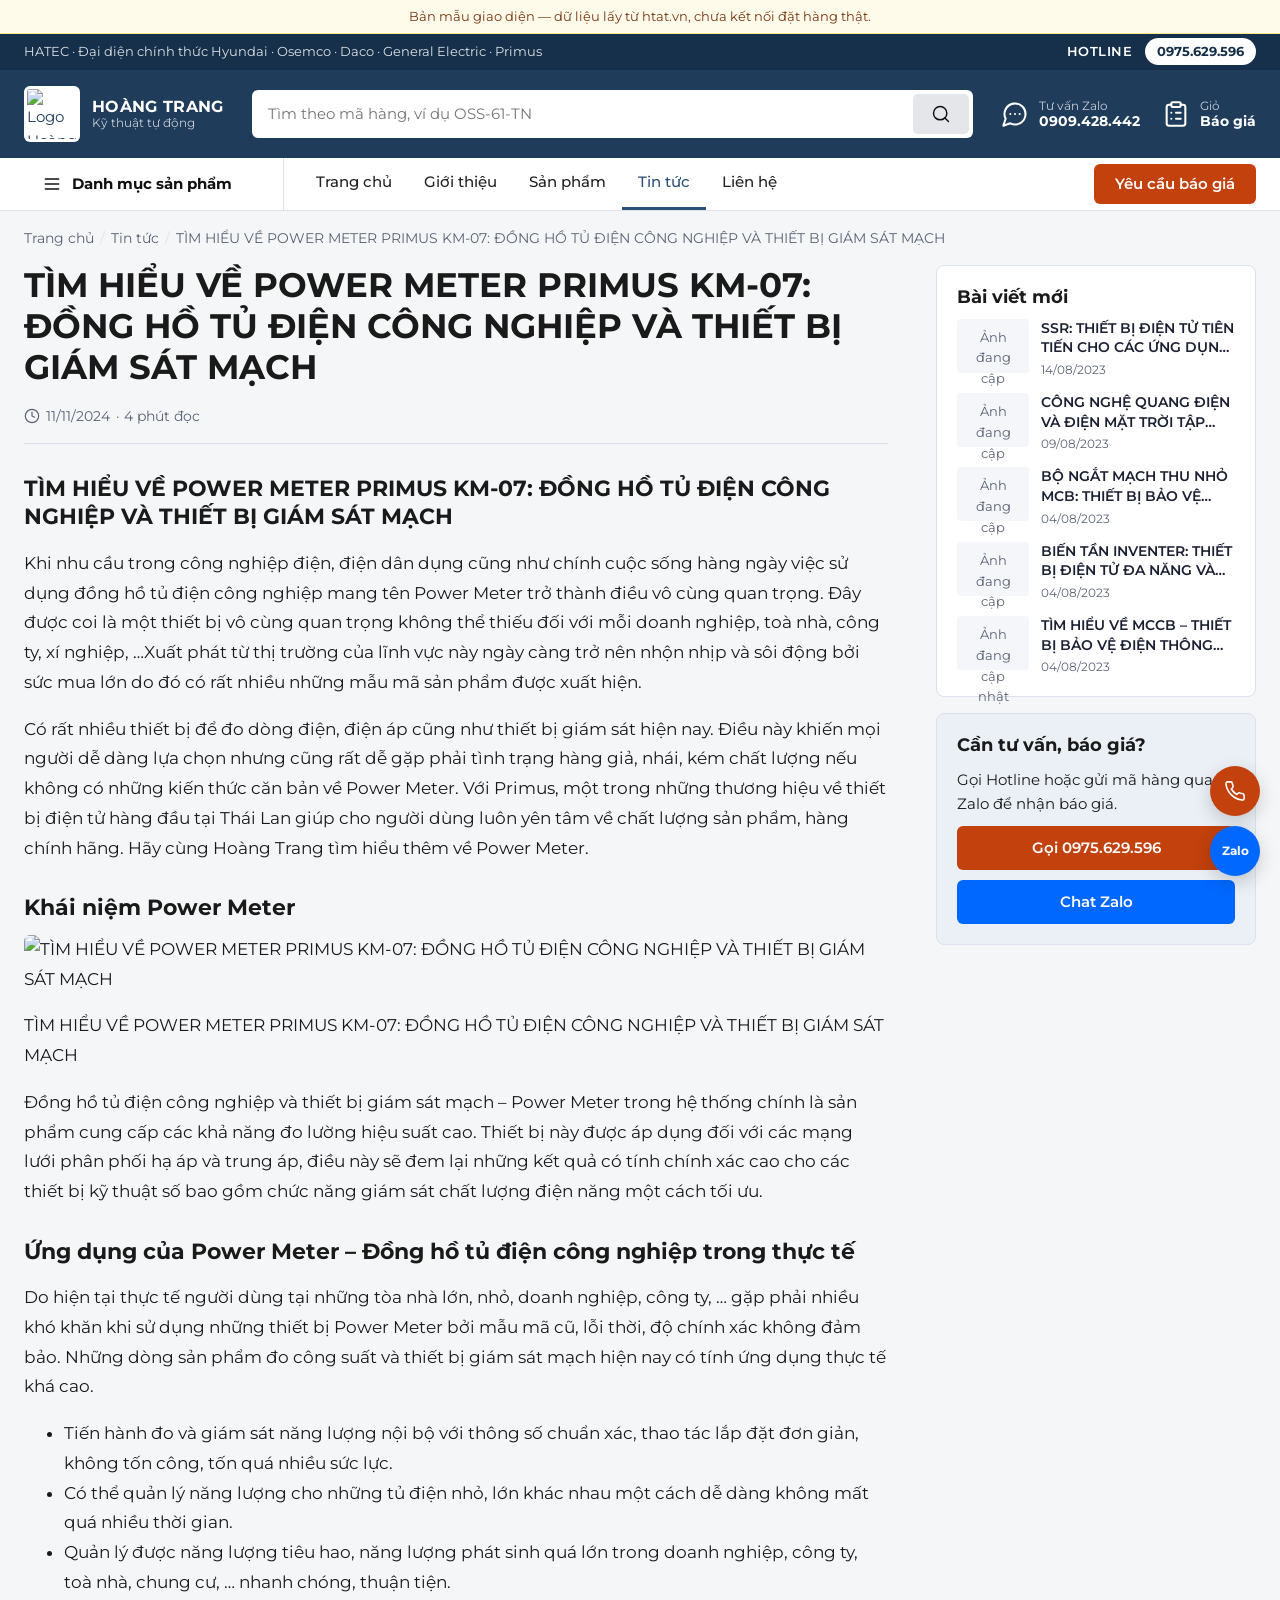
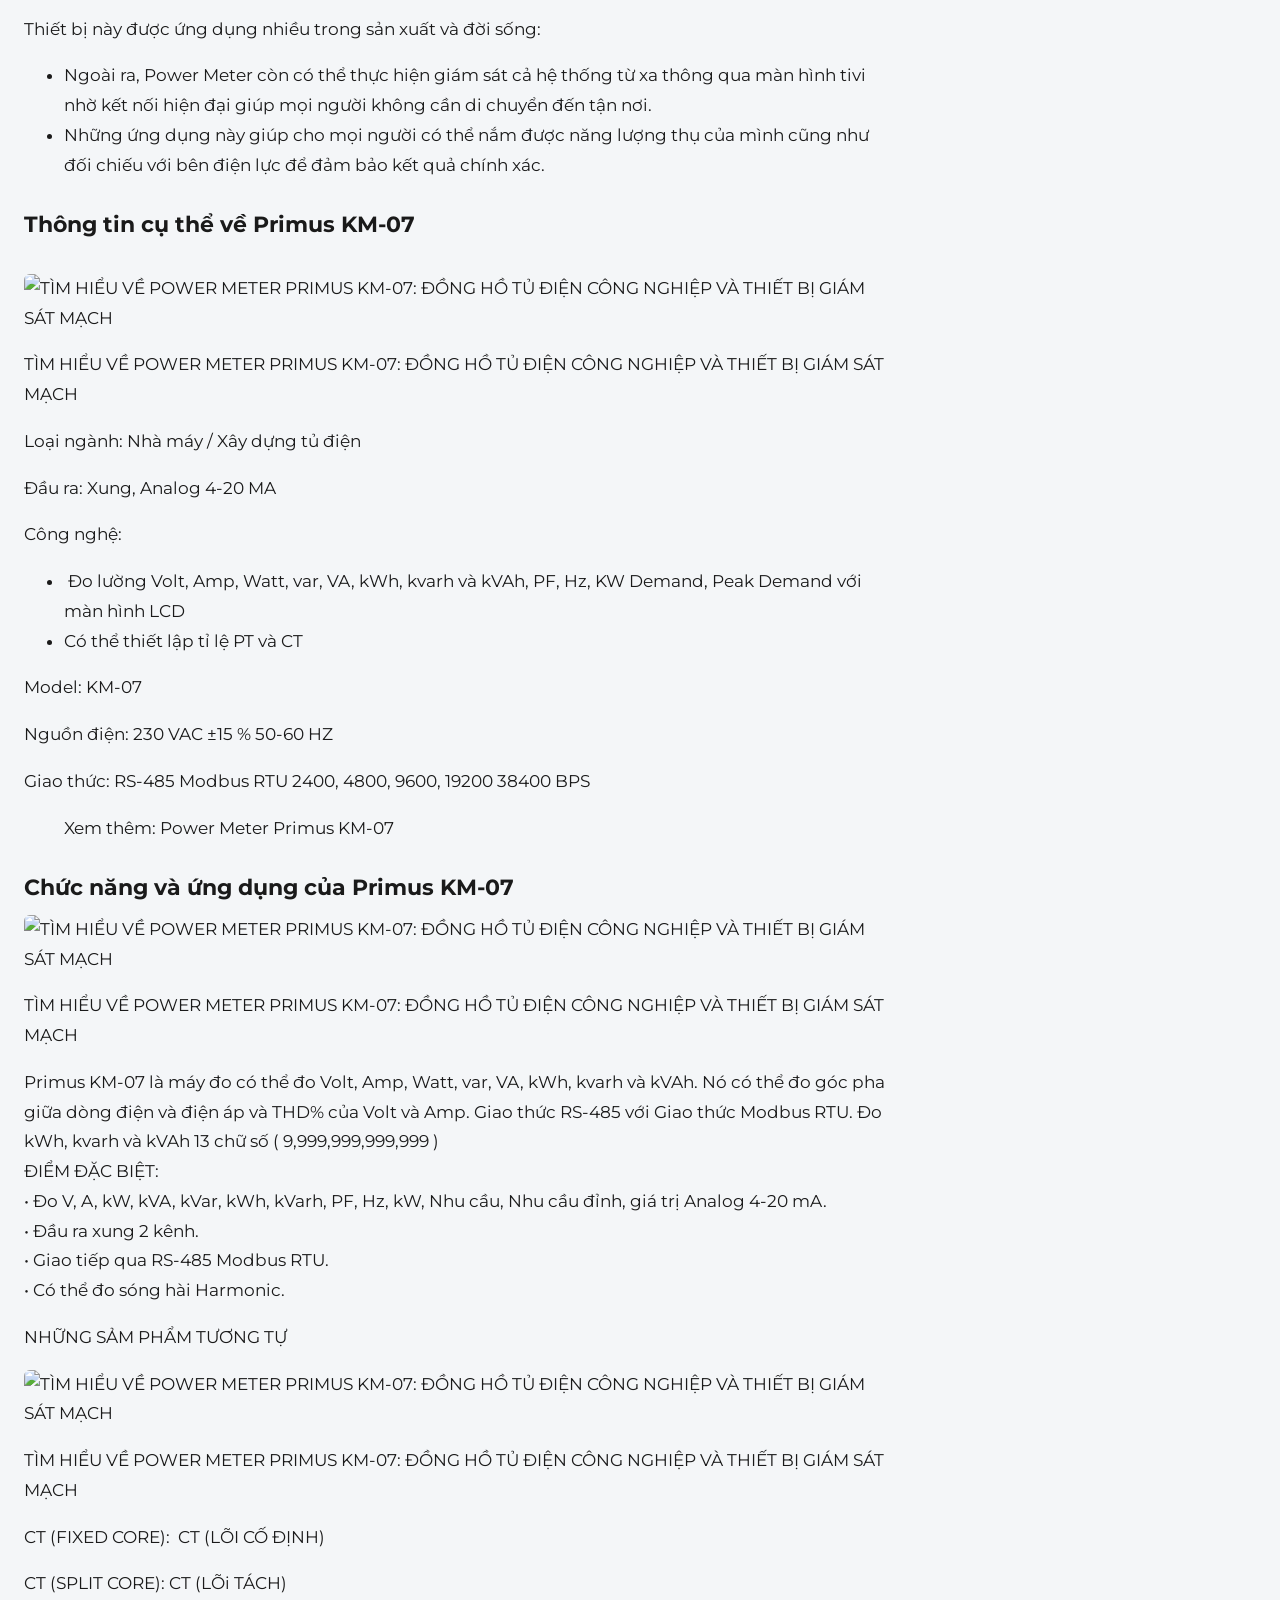
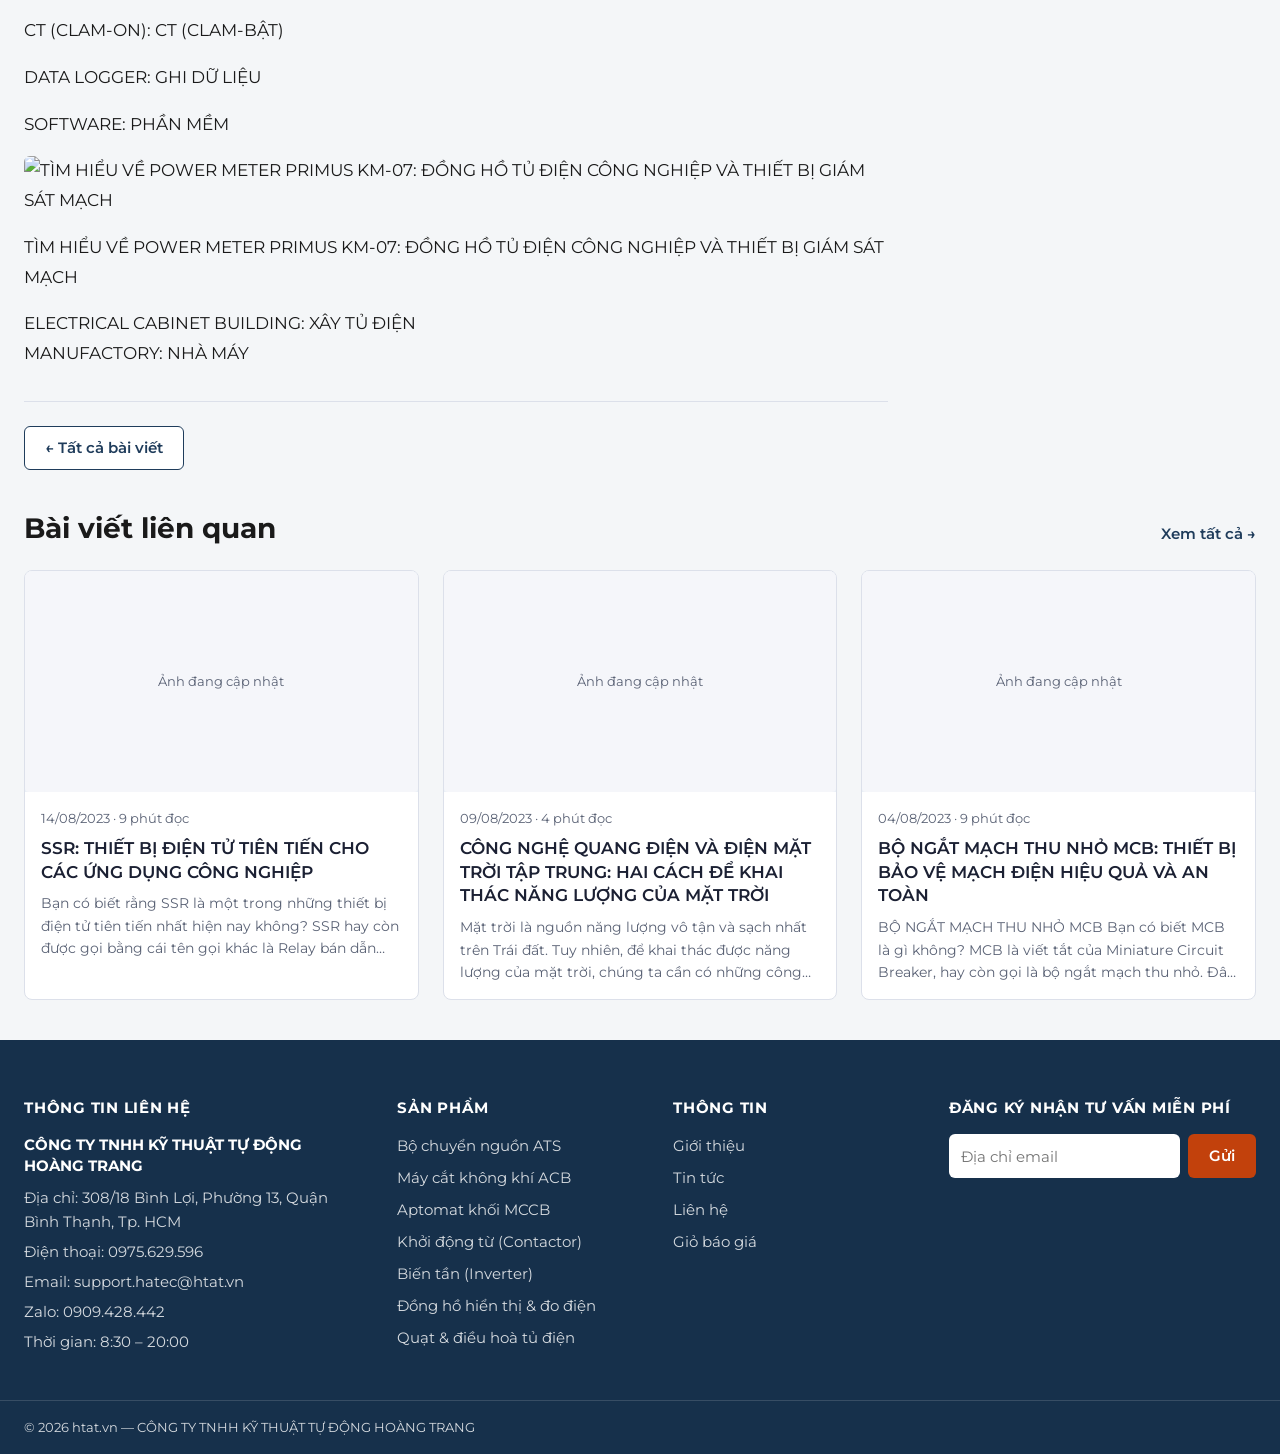
==== commit 238adaca: "Giao diện 3: kiểu sàn thiết bị kỹ thuật (tham khảo ausotech.com)" ====
--- a/bai-viet.html
+++ b/bai-viet.html
@@ -7,9 +7,10 @@
   <title>Bài viết – Hoàng Trang</title>
   <link rel="preconnect" href="https://fonts.googleapis.com">
   <link rel="preconnect" href="https://fonts.gstatic.com" crossorigin>
-  <link href="https://fonts.googleapis.com/css2?family=Be+Vietnam+Pro:wght@400;500;600;700&family=Roboto+Mono:wght@500&display=swap" rel="stylesheet">
-  <link rel="stylesheet" href="assets/css/style.css?v=14">
-  <link rel="stylesheet" href="assets/css/giao-dien-2.css?v=16">
+  <link href="https://fonts.googleapis.com/css2?family=Calistoga&family=Montserrat:wght@400;500;600;700;800&family=Roboto+Mono:wght@500&display=swap" rel="stylesheet">
+  <link rel="stylesheet" href="assets/css/style.css?v=23">
+  <link rel="stylesheet" href="assets/css/giao-dien-2.css?v=23">
+  <link rel="stylesheet" href="assets/css/giao-dien-3.css?v=24">
 </head>
 <body data-page="news">
   <div id="site-header"></div>
@@ -44,9 +45,9 @@
 
   <div id="site-footer"></div>
 
-  <script src="assets/js/data.js?v=14"></script>
-  <script src="assets/js/tin-tuc.js?v=14"></script>
-  <script src="assets/js/main.js?v=15"></script>
+  <script src="assets/js/data.js?v=23"></script>
+  <script src="assets/js/tin-tuc.js?v=23"></script>
+  <script src="assets/js/main.js?v=23"></script>
   <script>
     (function () {
       const H = window.HTAT, $ = H.$;
--- a/assets/css/giao-dien-2.css
+++ b/assets/css/giao-dien-2.css
@@ -221,3 +221,135 @@
 @media (max-width: 1279px) { .hdr__navbtn.nav__cat { font-size: 13px; } }
 .hero2__brands { max-width: 960px; }
 @media (max-width: 767px) { .hero2__brands a { min-height: 44px; align-items: center; } }
+
+/* =========================================================
+   BẢN ĐIỆN THOẠI GỌN (≤767px) — tham khảo cách làm của ausotech.com:
+   vuốt ngang thay vì xếp dọc, khối mở đầu ngắn, thanh dưới kiểu ứng dụng.
+   Máy tính & máy tính bảng KHÔNG đổi.
+   ========================================================= */
+@media (max-width: 767px) {
+  :root { --section: 32px; }
+  .sec-title { margin-bottom: 16px; }
+  .sec-title h2 { font-size: 21px; }
+  .sec-title h2::after { margin-top: 10px; width: 44px; }
+  .sec-title p { font-size: 14px; margin-top: 10px; }
+
+  /* Hàng vuốt ngang dùng chung: tràn ra mép màn hình, có "hé" thẻ sau để báo vuốt được */
+  .m-scroll {
+    display: grid !important; grid-auto-flow: column; grid-template-columns: none !important;
+    overflow-x: auto; overscroll-behavior-x: contain; scroll-snap-type: x mandatory; scroll-padding: 0 16px;
+    gap: 12px !important; margin: 0 -16px !important; padding: 2px 16px 10px !important; scrollbar-width: none;
+  }
+  .m-scroll::-webkit-scrollbar { display: none; }
+  .m-scroll > * { scroll-snap-align: start; min-width: 0; }
+  .m-scroll--card { grid-auto-columns: 84%; }
+  .m-scroll--tile { grid-auto-columns: 70%; }
+  .m-scroll--step { grid-auto-columns: 62%; }
+  .m-scroll--chip { grid-auto-columns: max-content; }
+  .m-scroll--2rows { grid-template-rows: repeat(2, auto); grid-auto-columns: 31%; }
+
+  /* Khối mở đầu ngắn */
+  .hero2 .container { padding-top: 24px; padding-bottom: 8px; }
+  .hero2 .eyebrow { font-size: 11px; margin-bottom: 8px; }
+  .hero2 h1 { font-size: 24px; margin-bottom: 10px; }
+  .hero2__lead { font-size: 14px; margin-bottom: 16px; display: -webkit-box; -webkit-line-clamp: 3; -webkit-box-orient: vertical; overflow: hidden; }
+  .hero2__ctas { flex-wrap: nowrap; gap: 8px; }
+  .hero2__ctas .btn { flex: 1 1 0; font-size: 13px; padding: 0 10px; }
+  .hero2__brands { flex-wrap: nowrap; justify-content: flex-start; overflow-x: auto; scrollbar-width: none; margin: 16px -16px 0; padding: 0 16px; }
+  .hero2__brands::-webkit-scrollbar { display: none; }
+  .hero2__brands a { flex: none; }
+  .stats { margin-top: 18px; }
+  .stats .container { grid-template-columns: repeat(4, 1fr); padding-top: 14px; padding-bottom: 16px; gap: 4px; }
+  .stats b { font-size: 22px; }
+  .stats span { font-size: 11px; line-height: 1.3; display: block; }
+
+  /* Giới thiệu: bỏ ảnh, chữ ngắn */
+  .intro2__media { display: none; }
+  .intro2 h2 { font-size: 21px; }
+  .intro2__lead { font-size: 15px; margin: 14px 0 8px; }
+  .intro2 > div > p:not(.intro2__lead) { font-size: 14px; display: -webkit-box; -webkit-line-clamp: 3; -webkit-box-orient: vertical; overflow: hidden; margin: 0; }
+  .intro2__btns { margin-top: 14px; flex-wrap: nowrap; gap: 8px; }
+  .intro2__btns .btn { flex: 1 1 0; font-size: 13px; }
+
+  /* Sản phẩm theo hãng: thẻ vuốt ngang */
+  .brand-card { padding: 14px; gap: 10px; }
+  .brand-card__body { grid-template-columns: 84px minmax(0, 1fr); gap: 10px; }
+  .brand-card li a { font-size: 13px; padding: 2px 0; }
+  .brand-card ul { gap: 2px; }
+  .brand-card .btn { min-height: 44px; }
+
+  /* Danh mục: lưới nhỏ 3 cột × 2 hàng, vuốt ngang */
+  .cats--compact { margin-top: 18px; }
+  .m-scroll--2rows .cat-tile { padding: 10px 8px; gap: 6px; align-items: center; text-align: center; }
+  .m-scroll--2rows .cat-tile__icon { width: 36px; height: 36px; }
+  .m-scroll--2rows .cat-tile b { font-size: 12px; line-height: 1.3; }
+  .m-scroll--2rows .cat-tile span { font-size: 11px; }
+
+  /* Cách đặt mua & dịch vụ: thẻ nhỏ vuốt ngang */
+  .steps { margin-top: 20px !important; }
+  .steps li { padding: 14px; }
+  .steps li b { font-size: 15px; }
+  .steps li p { font-size: 13px; }
+  .service { padding: 16px 10px; }
+
+  /* Giải pháp: ô thấp hơn */
+  .solution { min-height: 160px; }
+
+  /* Tin tức & nhận xét: thẻ vuốt ngang */
+  .section--news .post__body p { -webkit-line-clamp: 2; }
+  .quote { padding: 16px; gap: 10px; }
+  .quote p { font-size: 15px; }
+
+  /* Đối tác: một hàng chữ vuốt ngang */
+  .partners2 li { min-width: 0; flex: none; padding: 10px 14px; font-size: 13px; white-space: nowrap; }
+
+  /* Dải báo giá gọn */
+  .cta-band .container { padding-top: 22px; padding-bottom: 22px; gap: 14px; }
+  .cta-band h2 { font-size: 19px; }
+  .cta-band p { font-size: 14px; }
+}
+
+/* Thanh dưới kiểu ứng dụng: 5 mục + nút lên đầu trang */
+@media (max-width: 1023px) {
+  .mbar { grid-template-columns: repeat(5, 1fr); }
+  .mbar a[aria-current="page"] { color: var(--brand-700); }
+  .mbar a[aria-current="page"]::before { content: ""; position: absolute; top: 0; left: 30%; right: 30%; height: 3px; border-radius: 0 0 3px 3px; background: var(--brand-700); }
+}
+.to-top { position: fixed; right: 14px; bottom: 76px; z-index: 66; width: 44px; height: 44px; border-radius: 50%; border: 0; background: var(--brand-700); color: #fff; display: grid; place-items: center; box-shadow: 0 6px 16px rgba(19,28,97,.25); cursor: pointer; opacity: 0; pointer-events: none; transition: opacity .2s; }
+.to-top.show { opacity: 1; pointer-events: auto; }
+.to-top .icon { transform: rotate(180deg); }
+body.has-pbar .to-top { bottom: 144px; }
+@media (min-width: 1024px) { .to-top { display: none; } }
+@media (max-width: 767px) { .brand-card__body { align-items: start; } .brand-card__img { margin-top: 2px; } }
+
+/* =========================================================
+   MÀN HÌNH RẤT HẸP (≤400px, tới 280px — iPhone SE đời đầu, Galaxy Fold gập)
+   ========================================================= */
+.mbar__lbl { display: block; max-width: 100%; white-space: nowrap; overflow: hidden; text-overflow: ellipsis; line-height: 1.2; }
+.lbl-s { display: none; }
+@media (max-width: 1023px) { .mbar a, .mbar button { min-width: 0; padding: 0 2px; } }
+@media (max-width: 400px) {
+  .btn { white-space: normal; text-align: center; line-height: 1.25; padding: 8px 12px; }
+  .hero2__ctas, .intro2__btns { flex-wrap: wrap; }
+  .hero2__ctas .btn, .intro2__btns .btn { flex: 1 1 100%; }
+  .stats .container { grid-template-columns: repeat(2, 1fr); row-gap: 12px; }
+  .stats span { font-size: 12px; }
+  .footer, .footer a { overflow-wrap: anywhere; }
+}
+@media (max-width: 360px) {
+  .mbar a, .mbar button { font-size: 11px; }
+  .lbl-l { display: none; }
+  .lbl-s { display: inline; }
+  .mheader__row .logo__text b { font-size: 13px; }
+}
+@media (max-width: 320px) {
+  .mheader__row .logo__text { display: none; }
+  .hero2 h1 { font-size: 22px; }
+  .sec-title h2 { font-size: 19px; }
+}
+@media (max-width: 400px) {
+  .toolbar__right { width: 100%; flex-wrap: wrap; }
+  .toolbar__right .select { flex: 1 1 140px; min-width: 0; }
+  .info-card > div { min-width: 0; overflow-wrap: anywhere; }
+}
+@media (max-width: 320px) { .mbar a, .mbar button { font-size: 10px; letter-spacing: -.01em; } }
--- a/assets/css/giao-dien-3.css
+++ b/assets/css/giao-dien-3.css
@@ -0,0 +1,313 @@
+/* =========================================================
+   GIAO DIỆN 3 — kiểu "sàn thiết bị kỹ thuật"
+   Tham khảo bố cục & cảm giác của ausotech.com (KHÔNG dùng logo, ảnh, chữ của họ).
+   Nạp SAU style.css và giao-dien-2.css (dùng lại phần điện thoại gọn của giao diện 2).
+   ========================================================= */
+:root {
+  --font: "Montserrat", system-ui, -apple-system, "Segoe UI", Arial, sans-serif;
+  --font-display: "Calistoga", Georgia, serif;
+  --t3-navy: #1F3C5B;          /* xanh than chủ đạo (chữ trắng ≈ 11:1) */
+  --t3-navy-2: #16304B;
+  --t3-navy-3: #2B5179;
+  --t3-bg: #F4F6F8;            /* nền trang xám nhạt */
+  --t3-line: #DDE2E8;
+  --t3-chip: #E4E6EA;
+  --t3-price: #B30200;         /* "Liên hệ" màu đỏ (≈ 7:1 trên nền trắng) */
+  --brand-700: #1F3C5B;        /* liên kết, tiêu điểm theo màu mới */
+  --brand-900: #16304B;
+  --brand-50: #EAF0F6;
+}
+body { background: var(--t3-bg); color: #1A1A1A; font-size: 15px; }
+h1, h2, h3 { color: #1A1A1A; }
+
+/* Nút: chữ thường, đậm vừa, bo 6px (bỏ kiểu in hoa của giao diện 2) */
+.btn { text-transform: none; letter-spacing: 0; border-radius: 6px; font-weight: 600; font-size: 15px; }
+.btn--navy { background: var(--t3-navy); color: #fff; }
+.btn--navy:hover { background: var(--t3-navy-2); }
+.btn--light { background: var(--t3-chip); color: #111; }
+.btn--light:hover { background: #D4D7DC; }
+.btn--primary { background: var(--t3-navy); }
+.btn--primary:hover { background: var(--t3-navy-2); }
+.btn--outline { color: var(--t3-navy); border-color: var(--t3-navy); }
+.btn--outline:hover { background: var(--brand-50); }
+
+/* Tiêu đề mục: chữ tròn đậm, 2 màu ("Danh Mục Nổi Bật") */
+.t3-title { margin: 0 0 20px; }
+.t3-title h2 { font-family: var(--font-display); font-weight: 400; font-size: 32px; line-height: 1.25; margin: 0; letter-spacing: .005em; }
+.t3-title h2 span { color: var(--t3-navy-3); }
+.t3-title p { margin: 6px 0 0; color: #555; font-size: 15px; }
+.t3-title--row { display: flex; justify-content: space-between; align-items: flex-end; gap: 16px; }
+.t3-title--light h2, .t3-title--light p { color: #fff; }
+.t3-title--light h2 span { color: #9CC2EA; }
+@media (max-width: 767px) { .t3-title { margin-bottom: 14px; } .t3-title h2 { font-size: 23px; } .t3-title p { font-size: 13px; } }
+
+.section { padding: 40px 0; }
+@media (max-width: 767px) { .section { padding: 26px 0; } }
+.section--white { background: #fff; }
+
+/* ---------- Đầu trang (máy tính) ---------- */
+.hdr-top, .hdr { display: none !important; }
+.t3-top { background: var(--t3-navy-2); color: rgba(255,255,255,.85); font-size: 13px; }
+.t3-top .container { display: flex; justify-content: space-between; align-items: center; min-height: 36px; gap: 16px; }
+.t3-top__hot { font-weight: 600; letter-spacing: .04em; color: #fff; }
+.t3-top__hot a { display: inline-block; margin-left: 8px; padding: 3px 12px; border-radius: 999px; background: #fff; color: var(--t3-navy-2); font-weight: 700; letter-spacing: 0; }
+.t3-top__hot a:hover { text-decoration: none; background: var(--t3-chip); }
+.t3-head { background: var(--t3-navy); }
+.t3-head__row { display: flex; align-items: center; gap: 28px; min-height: 88px; }
+.t3-head .logo img { height: 56px; background: #fff; border-radius: 6px; padding: 3px; }
+.t3-head .logo__text b { color: #fff; }
+.t3-head .logo__text small { color: rgba(255,255,255,.75); }
+.t3-head .search { flex: 1; max-width: none; }
+.t3-head .search input { height: 48px; border: 0; border-radius: 6px; font-size: 15px; padding-right: 64px; }
+.t3-head .search input:focus { box-shadow: 0 0 0 3px rgba(156,194,234,.6); }
+.t3-head .search button { width: 56px; height: 40px; top: 4px; right: 4px; border-radius: 5px; background: var(--t3-chip); color: #111; }
+.t3-head__acts { display: flex; align-items: center; gap: 22px; }
+.t3-act { display: flex; align-items: center; gap: 10px; color: #fff; text-decoration: none !important; position: relative; }
+.t3-act .icon { width: 28px; height: 28px; }
+.t3-act span:not(.badge-count) { display: flex; flex-direction: column; line-height: 1.25; }
+.t3-act small { font-size: 12px; color: rgba(255,255,255,.75); }
+.t3-act b { font-size: 14px; }
+.t3-act--cart .badge-count { left: 18px; top: -6px; }
+.t3-act:hover b { text-decoration: underline; }
+
+.t3-nav { background: #fff; position: sticky; top: 0; z-index: 55; border-bottom: 1px solid var(--t3-line); transition: box-shadow .2s; }
+.t3-nav.is-scrolled { box-shadow: 0 4px 14px rgba(15,30,50,.10); }
+.t3-nav__row { display: flex; align-items: stretch; min-height: 52px; gap: 8px; position: relative; }
+.t3-nav__cat { display: flex; align-items: center; gap: 10px; min-width: 260px; padding: 0 18px; border: 0; border-right: 1px solid var(--t3-line); background: #fff; color: #111; font: inherit; font-weight: 700; font-size: 15px; cursor: pointer; }
+.t3-nav__cat .icon { width: 20px; height: 20px; }
+.t3-nav__cat[aria-expanded="true"], .t3-nav__cat:hover { color: var(--t3-navy-3); }
+.t3-nav__links { list-style: none; display: flex; margin: 0; padding: 0 0 0 8px; }
+.t3-nav__links a { display: flex; align-items: center; height: 100%; padding: 0 16px; color: #222; font-weight: 500; font-size: 15px; text-decoration: none; border-bottom: 3px solid transparent; }
+.t3-nav__links a:hover, .t3-nav__links a[aria-current="page"] { color: var(--t3-navy-3); border-bottom-color: var(--t3-navy-3); }
+.t3-nav__cta { margin: 6px 0 6px auto; min-height: 40px; }
+.t3-nav .mega { top: 100%; }
+@media (max-width: 1279px) {
+  .t3-nav__cat { min-width: 220px; }
+  .t3-nav__links a { padding: 0 11px; font-size: 14px; }
+  .t3-head__acts .t3-act:first-child span { display: none; }
+  .t3-top__slogan { font-size: 12px; }
+}
+@media (max-width: 1023px) { .t3-top, .t3-head, .t3-nav { display: none; } }
+
+/* Các phần dính khi cuộn: thanh menu trắng cao 52px */
+@media (min-width: 1024px) {
+  .ptabs { top: 52px; }
+  .filters, .summary, .article-side { top: 68px; }
+  .anchor, .ppanel { scroll-margin-top: 72px; }
+}
+
+/* Thẻ sản phẩm: trắng, bo 8px, giá "Liên hệ" đỏ */
+.card { border-color: #E6E9ED; border-radius: 8px; box-shadow: none; }
+.card:hover { border-color: var(--t3-navy-3); box-shadow: 0 10px 24px rgba(15,30,50,.10); }
+.card__brand { color: var(--t3-navy-3); }
+.card__name { font-weight: 500; }
+.card__price { color: var(--t3-price); font-weight: 700; }
+.card .btn--outline { border-color: var(--t3-line); color: #111; }
+.card .btn--outline:hover { border-color: var(--t3-navy); background: var(--brand-50); }
+.pd__price { color: var(--t3-price); }
+
+/* Chân trang */
+.footer { background: var(--t3-navy-2); }
+.cta-band { background: var(--t3-navy); }
+
+/* =========================================================
+   TRANG CHỦ
+   ========================================================= */
+/* Khối đầu: cột danh mục · banner trượt · 3 banner nhỏ */
+.t3-hero { padding: 16px 0 8px; }
+.t3-hero__grid { display: grid; grid-template-columns: 260px minmax(0, 1fr) 300px; gap: 16px; }
+.t3-side { background: #fff; border: 1px solid var(--t3-line); border-radius: 8px; padding: 6px 0; position: relative; z-index: 20; }
+.t3-side > ul { list-style: none; margin: 0; padding: 0; }
+.t3-side__item > a { display: flex; align-items: center; gap: 10px; padding: 11px 14px; color: #1A1A1A; font-weight: 600; font-size: 14px; text-decoration: none; }
+.t3-side__item > a .t3-side__ic { width: 30px; height: 30px; flex: none; border-radius: 6px; background: var(--brand-50); color: var(--t3-navy-3); display: grid; place-items: center; }
+.t3-side__item > a .t3-side__ic .icon { width: 17px; height: 17px; }
+.t3-side__item > a > .icon { margin-left: auto; width: 16px; height: 16px; transform: rotate(-90deg); color: #888; }
+.t3-side__item:hover > a, .t3-side__item:focus-within > a { background: var(--t3-bg); color: var(--t3-navy-3); }
+.t3-side__fly { display: none; position: absolute; left: 100%; top: 0; bottom: 0; width: 300px; background: #fff; border: 1px solid var(--t3-line); border-radius: 0 8px 8px 0; padding: 14px 18px; box-shadow: 12px 10px 30px rgba(15,30,50,.12); overflow-y: auto; }
+.t3-side__item:hover .t3-side__fly, .t3-side__item:focus-within .t3-side__fly { display: block; }
+.t3-side__fly h4 { margin: 0 0 8px; font-size: 13px; text-transform: uppercase; letter-spacing: .05em; color: var(--t3-navy-3); }
+.t3-side__fly ul { list-style: none; margin: 0; padding: 0; }
+.t3-side__fly li a { display: flex; justify-content: space-between; padding: 7px 0; border-bottom: 1px dashed var(--t3-line); color: #222; font-size: 14px; }
+.t3-side__fly li a span { color: #888; font-size: 12px; }
+.t3-side__all { display: block; margin: 6px 14px 4px; padding-top: 10px; border-top: 1px solid var(--t3-line); font-weight: 700; font-size: 14px; color: var(--t3-navy-3); }
+
+.t3-slider { position: relative; border-radius: 8px; overflow: hidden; min-height: 400px; background: var(--t3-navy-2); }
+.t3-slide { position: absolute; inset: 0; display: grid; grid-template-columns: minmax(0, 1.15fr) minmax(0, 1fr); align-items: center; gap: 12px; padding: 36px 40px; color: #fff; opacity: 0; visibility: hidden; transition: opacity .5s, visibility .5s; }
+.t3-slide.is-on { opacity: 1; visibility: visible; }
+.t3-slide--a { background: radial-gradient(500px 300px at 85% 60%, rgba(156,194,234,.35), transparent 70%), linear-gradient(135deg, #16304B 0%, #1F3C5B 55%, #2B5179 100%); }
+.t3-slide--b { background: radial-gradient(500px 300px at 85% 60%, rgba(255,255,255,.22), transparent 70%), linear-gradient(135deg, #0F2A44 0%, #24476E 100%); }
+.t3-slide--c { background: radial-gradient(500px 300px at 85% 60%, rgba(156,194,234,.30), transparent 70%), linear-gradient(135deg, #132B44 0%, #315B86 100%); }
+.t3-slide__eyebrow { font-size: 12px; font-weight: 700; letter-spacing: .08em; text-transform: uppercase; color: #9CC2EA; margin: 0 0 10px; }
+.t3-slide h2 { font-family: var(--font-display); font-weight: 400; color: #fff; font-size: 32px; line-height: 1.18; margin: 0 0 12px; }
+.t3-slide p { margin: 0 0 20px; color: rgba(255,255,255,.88); font-size: 15px; max-width: 460px; }
+.t3-slide__img { position: relative; height: 100%; min-height: 260px; }
+.t3-slide__img img { position: absolute; inset: 0; width: 100%; height: 100%; object-fit: contain; filter: drop-shadow(0 18px 30px rgba(0,0,0,.35)); }
+.t3-slide__img--pair img:first-child { inset: 0 30% 10% 0; width: 70%; height: 90%; }
+.t3-slide__img--pair img:last-child { inset: 25% 0 0 40%; width: 60%; height: 75%; }
+.t3-slider__dots { position: absolute; left: 40px; bottom: 18px; display: flex; gap: 8px; z-index: 2; }
+.t3-slider__dots button { width: 10px; height: 10px; border-radius: 999px; border: 0; background: rgba(255,255,255,.45); cursor: pointer; padding: 0; transition: width .3s; }
+.t3-slider__dots button[aria-current="true"] { width: 28px; background: #fff; }
+.t3-slider__arrow { position: absolute; top: 50%; transform: translateY(-50%); z-index: 2; width: 40px; height: 40px; border-radius: 50%; border: 0; background: rgba(255,255,255,.85); color: #111; display: grid; place-items: center; cursor: pointer; }
+.t3-slider__arrow .icon { width: 20px; height: 20px; }
+.t3-slider__arrow--prev { left: 10px; } .t3-slider__arrow--prev .icon { transform: rotate(90deg); }
+.t3-slider__arrow--next { right: 10px; } .t3-slider__arrow--next .icon { transform: rotate(-90deg); }
+
+.t3-banners { display: grid; grid-template-rows: repeat(3, 1fr); gap: 16px; }
+.t3-banner { position: relative; display: grid; grid-template-columns: minmax(0, 1fr) 96px; align-items: center; gap: 8px; padding: 14px 16px; border-radius: 8px; overflow: hidden; color: #fff; text-decoration: none !important;
+  background: linear-gradient(135deg, #1F3C5B, #2B5179); min-height: 118px; }
+.t3-banner:nth-child(2) { background: linear-gradient(135deg, #16304B, #335E8C); }
+.t3-banner:nth-child(3) { background: linear-gradient(135deg, #24476E, #1A3450); }
+.t3-banner b { display: block; font-size: 17px; line-height: 1.3; }
+.t3-banner small { display: block; font-size: 12px; color: rgba(255,255,255,.8); margin: 2px 0 10px; }
+.t3-banner .t3-pill { display: inline-block; padding: 4px 12px; border-radius: 999px; background: #fff; color: var(--t3-navy-2); font-size: 12px; font-weight: 700; }
+.t3-banner__img { position: relative; height: 96px; }
+.t3-banner__img img { position: absolute; inset: 0; width: 100%; height: 100%; object-fit: contain; filter: drop-shadow(0 8px 14px rgba(0,0,0,.35)); transition: transform .3s; }
+.t3-banner:hover .t3-banner__img img { transform: scale(1.06); }
+
+/* Hàng 4 banner hãng */
+.t3-promos { display: grid; grid-template-columns: repeat(4, minmax(0, 1fr)); gap: 16px; margin-top: 16px; }
+.t3-promo { display: grid; grid-template-columns: minmax(0, 1fr) 84px; align-items: center; gap: 8px; padding: 14px 16px; border-radius: 8px; background: #fff; border: 1px solid var(--t3-line); color: #1A1A1A; text-decoration: none !important; transition: box-shadow .2s, border-color .2s; }
+.t3-promo:hover { border-color: var(--t3-navy-3); box-shadow: 0 10px 24px rgba(15,30,50,.10); }
+.t3-promo b { display: block; font-size: 16px; }
+.t3-promo small { display: block; color: #666; font-size: 12px; margin: 2px 0 8px; }
+.t3-promo .t3-pill { display: inline-block; padding: 3px 10px; border-radius: 999px; background: var(--t3-navy); color: #fff; font-size: 12px; font-weight: 600; }
+.t3-promo__img { position: relative; height: 84px; }
+.t3-promo__img img { position: absolute; inset: 0; width: 100%; height: 100%; object-fit: contain; }
+
+/* Giới thiệu công ty: nền tối */
+.t3-company { background: radial-gradient(700px 400px at 15% 40%, rgba(43,81,121,.55), transparent 70%), linear-gradient(135deg, #10243A 0%, #1F3C5B 100%); color: #fff; padding: 48px 0; }
+.t3-company__grid { display: grid; grid-template-columns: minmax(0, 1fr) minmax(0, 1fr); gap: 48px; align-items: center; }
+.t3-company__img { margin: 0; border-radius: 18px; overflow: hidden; border: 6px solid rgba(255,255,255,.9); box-shadow: 0 20px 40px rgba(0,0,0,.35); background: #fff; }
+.t3-company__img img { width: 100%; height: auto; display: block; }
+.t3-company .t3-slide__eyebrow { color: rgba(255,255,255,.7); }
+.t3-company h2 { font-family: var(--font-display); font-weight: 400; color: #fff; font-size: 34px; line-height: 1.22; margin: 0 0 14px; }
+.t3-company h2 span { color: #9CC2EA; }
+.t3-company p { color: rgba(255,255,255,.86); margin: 0 0 16px; }
+.t3-checks { list-style: none; margin: 0 0 22px; padding: 0; display: grid; gap: 10px; }
+.t3-checks li { display: flex; gap: 10px; align-items: flex-start; font-weight: 600; }
+.t3-checks li::before { content: "✓"; flex: none; width: 22px; height: 22px; border-radius: 5px; border: 2px solid #F2B705; color: #F2B705; display: grid; place-items: center; font-size: 13px; line-height: 1; margin-top: 1px; }
+.t3-company__btns { display: flex; gap: 12px; flex-wrap: wrap; }
+
+/* Danh mục nổi bật: thẻ ảnh */
+.t3-cats { display: grid; grid-auto-flow: column; grid-auto-columns: calc((100% - 5 * 16px) / 6); gap: 16px; overflow-x: auto; scroll-snap-type: x mandatory; scrollbar-width: none; padding-bottom: 4px; }
+.t3-cats::-webkit-scrollbar { display: none; }
+.t3-cat { scroll-snap-align: start; display: flex; flex-direction: column; align-items: center; gap: 12px; padding: 16px 12px 18px; background: #fff; border: 1px solid #E6E9ED; border-radius: 8px; text-align: center; color: #111; text-decoration: none !important; transition: box-shadow .2s, border-color .2s; }
+.t3-cat:hover { border-color: var(--t3-navy-3); box-shadow: 0 10px 24px rgba(15,30,50,.10); }
+.t3-cat__img { position: relative; width: 100%; aspect-ratio: 1/1; }
+.t3-cat__img img, .t3-cat__img .img-ph { position: absolute; inset: 0; width: 100%; height: 100%; object-fit: contain; }
+.t3-cat b { font-size: 15px; line-height: 1.35; }
+.t3-cat small { font-size: 12px; color: #777; margin-top: -8px; }
+@media (max-width: 1279px) { .t3-cats { grid-auto-columns: calc((100% - 4 * 16px) / 5); } }
+@media (max-width: 1023px) { .t3-cats { grid-auto-columns: calc((100% - 3 * 16px) / 4); } }
+
+/* Khối sản phẩm theo nhóm: khung ảnh trái + thanh lọc xanh than + băng chuyền */
+.t3-block { display: grid; grid-template-columns: 280px minmax(0, 1fr); gap: 16px; align-items: stretch; }
+.t3-block__aside { border-radius: 8px; overflow: hidden; background: #fff; border: 1px solid var(--t3-line); display: flex; flex-direction: column; }
+.t3-block__visual { position: relative; flex: 1; min-height: 240px; padding: 18px; color: #fff; display: flex; flex-direction: column; justify-content: flex-end;
+  background: radial-gradient(260px 200px at 60% 35%, rgba(156,194,234,.35), transparent 70%), linear-gradient(160deg, #24476E 0%, #10243A 100%); }
+.t3-block__visual img { position: absolute; left: 12%; right: 12%; top: 8%; width: 76%; height: 58%; object-fit: contain; filter: drop-shadow(0 14px 22px rgba(0,0,0,.4)); }
+.t3-block__visual b { position: relative; font-family: var(--font-display); font-weight: 400; font-size: 22px; line-height: 1.25; }
+.t3-block__visual small { position: relative; color: rgba(255,255,255,.8); font-size: 13px; }
+.t3-trend { padding: 14px 16px 16px; }
+.t3-trend h4 { margin: 0 0 10px; font-size: 13px; font-weight: 800; letter-spacing: .03em; text-transform: uppercase; }
+.t3-trend div { display: flex; flex-wrap: wrap; gap: 8px; }
+.t3-trend a { padding: 5px 10px; border: 1px solid var(--t3-line); border-radius: 6px; font-size: 13px; color: #222; text-decoration: none; }
+.t3-trend a:hover { border-color: var(--t3-navy-3); color: var(--t3-navy-3); }
+.t3-block__main { min-width: 0; display: flex; flex-direction: column; gap: 14px; }
+.t3-filter { display: flex; align-items: center; gap: 8px; background: var(--t3-navy); border-radius: 8px; padding: 8px; }
+.t3-filter__chips { display: flex; gap: 8px; overflow-x: auto; scrollbar-width: none; flex: 1; }
+.t3-filter__chips::-webkit-scrollbar { display: none; }
+.t3-filter__chips button { flex: none; min-height: 38px; padding: 0 14px; border-radius: 6px; border: 1px solid rgba(255,255,255,.55); background: transparent; color: #fff; font: inherit; font-size: 14px; font-weight: 500; cursor: pointer; white-space: nowrap; }
+.t3-filter__chips button[aria-pressed="true"] { background: #fff; color: #111; border-color: #fff; font-weight: 700; }
+.t3-filter__arrow { flex: none; width: 38px; height: 38px; border-radius: 6px; border: 0; background: #fff; color: #111; display: grid; place-items: center; cursor: pointer; }
+.t3-filter__arrow .icon { width: 18px; height: 18px; }
+.t3-filter__arrow.prev .icon { transform: rotate(90deg); }
+.t3-filter__arrow.next .icon { transform: rotate(-90deg); }
+.t3-block .scroller { grid-auto-columns: calc((100% - 3 * 16px) / 4); gap: 16px; }
+.t3-block__more { display: flex; justify-content: flex-end; }
+@media (max-width: 1279px) { .t3-block .scroller { grid-auto-columns: calc((100% - 2 * 16px) / 3); } }
+
+/* Cách đặt mua (gọn) */
+.t3-steps { display: grid; grid-template-columns: repeat(3, minmax(0, 1fr)); gap: 16px; list-style: none; margin: 0; padding: 0; }
+.t3-steps li { display: flex; gap: 14px; align-items: flex-start; background: #fff; border: 1px solid #E6E9ED; border-radius: 8px; padding: 16px; }
+.t3-steps li span { flex: none; width: 36px; height: 36px; border-radius: 50%; background: var(--t3-navy); color: #fff; font-weight: 700; display: grid; place-items: center; }
+.t3-steps b { display: block; font-size: 15px; }
+.t3-steps p { margin: 2px 0 0; font-size: 13px; color: #555; }
+
+/* Kiến thức mới nhất */
+.t3-posts .post { border-color: #E6E9ED; }
+.t3-posts .post__body h3 { font-size: 16px; }
+.t3-posts .post__more { font-weight: 700; font-size: 14px; color: var(--t3-navy-3); }
+.t3-center { display: flex; justify-content: center; margin-top: 22px; }
+
+/* Khách hàng nói gì */
+.quote { border-color: #E6E9ED; }
+.quote .icon { color: var(--t3-navy-3); }
+.quote footer { color: var(--t3-navy-3); }
+
+/* ---------- Máy tính bảng ---------- */
+@media (max-width: 1023px) {
+  .t3-hero__grid { grid-template-columns: minmax(0, 1fr); }
+  .t3-side { display: none; }
+  .t3-banners { grid-template-rows: none; grid-template-columns: repeat(3, minmax(0, 1fr)); }
+  .t3-promos { grid-template-columns: repeat(2, minmax(0, 1fr)); }
+  .t3-company__grid { grid-template-columns: minmax(0, 1fr); gap: 28px; }
+  .t3-block { grid-template-columns: minmax(0, 1fr); }
+  .t3-block__aside { display: none; }
+}
+
+/* ---------- Điện thoại ---------- */
+@media (max-width: 767px) {
+  .t3-hero { padding: 10px 0 0; }
+  .t3-slider { min-height: 0; height: 236px; }
+  .t3-slide { grid-template-columns: minmax(0, 1.4fr) minmax(0, 1fr); padding: 18px 16px 32px; gap: 6px; }
+  .t3-slide__eyebrow { font-size: 10px; margin-bottom: 6px; }
+  .t3-slide h2 { font-size: 20px; margin-bottom: 8px; }
+  .t3-slide p { font-size: 12px; margin-bottom: 12px; display: -webkit-box; -webkit-line-clamp: 2; -webkit-box-orient: vertical; overflow: hidden; }
+  .t3-slide .btn { min-height: 44px; font-size: 13px; padding: 0 12px; }
+  .t3-slide__img { min-height: 120px; }
+  .t3-slider__dots { left: 16px; bottom: 10px; }
+  .t3-slider__arrow { display: none; }
+  .t3-banners { grid-template-columns: none; grid-auto-flow: column; grid-auto-columns: 74%; overflow-x: auto; scroll-snap-type: x mandatory; scrollbar-width: none; margin: 0 -16px; padding: 0 16px 4px; gap: 10px; }
+  .t3-banners::-webkit-scrollbar { display: none; }
+  .t3-banner { min-height: 96px; scroll-snap-align: start; grid-template-columns: minmax(0, 1fr) 72px; }
+  .t3-banner__img { height: 72px; }
+  .t3-promos { display: none; }
+  .t3-company { padding: 28px 0; }
+  .t3-company__img { display: none; }
+  .t3-company h2 { font-size: 23px; }
+  .t3-company p { font-size: 14px; display: -webkit-box; -webkit-line-clamp: 3; -webkit-box-orient: vertical; overflow: hidden; }
+  .t3-checks { gap: 6px; margin-bottom: 16px; }
+  .t3-checks li { font-size: 13px; }
+  .t3-company__btns .btn { flex: 1 1 0; }
+  .t3-cats { grid-auto-flow: column; grid-template-rows: repeat(2, auto); grid-auto-columns: 31%; gap: 10px; margin: 0 -16px; padding: 0 16px 4px; }
+  .t3-cat { padding: 8px 6px 10px; gap: 6px; }
+  .t3-cat b { font-size: 12px; }
+  .t3-cat small { font-size: 11px; margin-top: -4px; }
+  .t3-filter { padding: 6px; }
+  .t3-filter__arrow { display: none; }
+  .t3-filter__chips button { min-height: 44px; font-size: 13px; padding: 0 12px; }
+  .t3-block .scroller { grid-auto-columns: calc((100% - 12px) / 2.15); gap: 12px; }
+  .t3-block__more .btn { width: 100%; }
+  .t3-steps { grid-auto-flow: column; grid-template-columns: none; grid-auto-columns: 78%; overflow-x: auto; scrollbar-width: none; margin: 0 -16px; padding: 0 16px 4px; gap: 10px; }
+  .t3-steps::-webkit-scrollbar { display: none; }
+  .t3-title--row { flex-direction: column; align-items: flex-start; gap: 4px; }
+}
+@media (max-width: 400px) {
+  .t3-slide { grid-template-columns: minmax(0, 1fr); }
+  .t3-slide__img { display: none; }
+  .t3-company__btns { flex-wrap: wrap; }
+  .t3-company__btns .btn { flex: 1 1 100%; }
+}
+@media (prefers-reduced-motion: reduce) { .t3-slide { transition: none; } }
+
+/* Mũi tên dải "Danh mục nổi bật" (ẩn trên điện thoại/máy tính bảng — vuốt tay) */
+.t3-arrows { display: flex; gap: 8px; }
+.t3-arrows button { width: 44px; height: 44px; border-radius: 50%; border: 1px solid var(--t3-line); background: #fff; display: grid; place-items: center; cursor: pointer; color: #111; }
+.t3-arrows button:hover { border-color: var(--t3-navy-3); color: var(--t3-navy-3); }
+.t3-arrows .icon { width: 20px; height: 20px; }
+.t3-arrows .prev .icon { transform: rotate(90deg); }
+.t3-arrows .next .icon { transform: rotate(-90deg); }
+@media (max-width: 1023px) { .t3-arrows { display: none; } }
+/* Nút "Thêm vào giỏ" trên thẻ: luôn 1 dòng */
+@media (max-width: 767px) { .card .btn { white-space: nowrap; font-size: 13px; padding: 0 8px; gap: 4px; } .card .btn svg { width: 16px; height: 16px; } }
